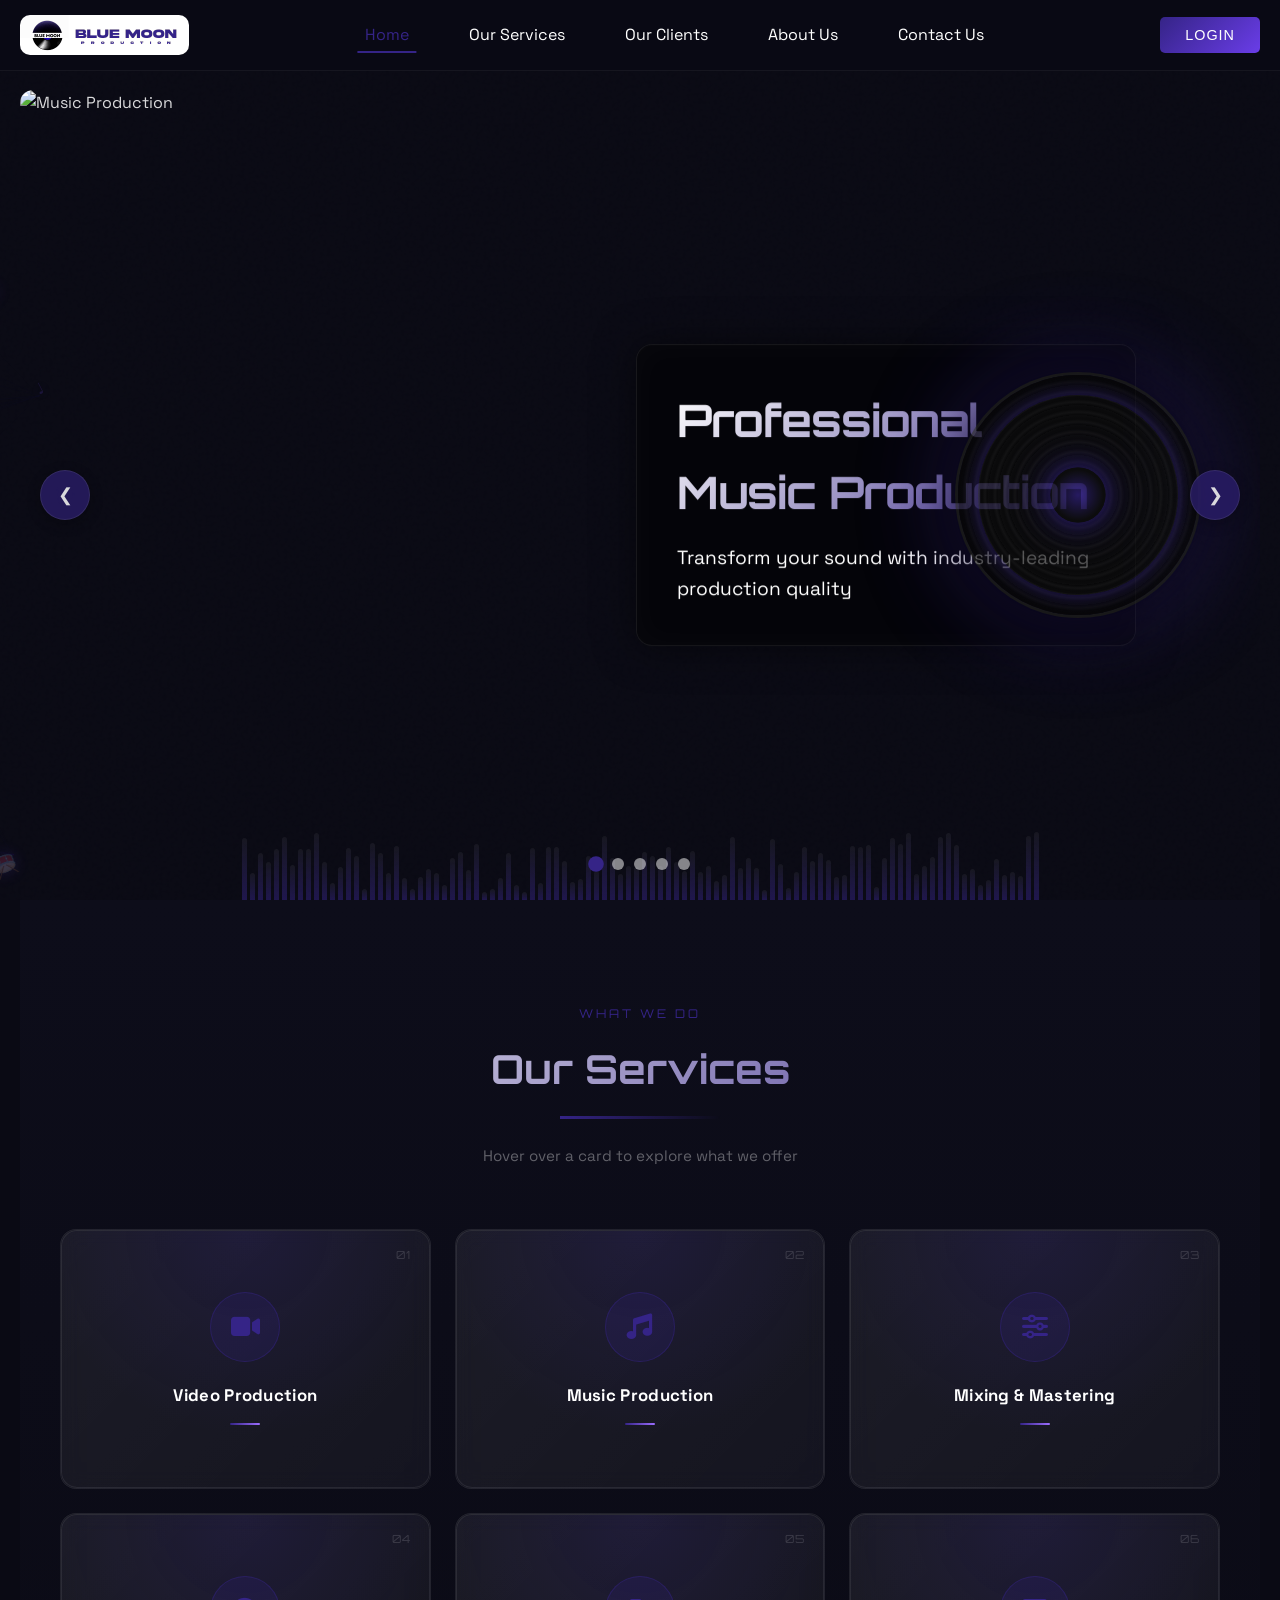
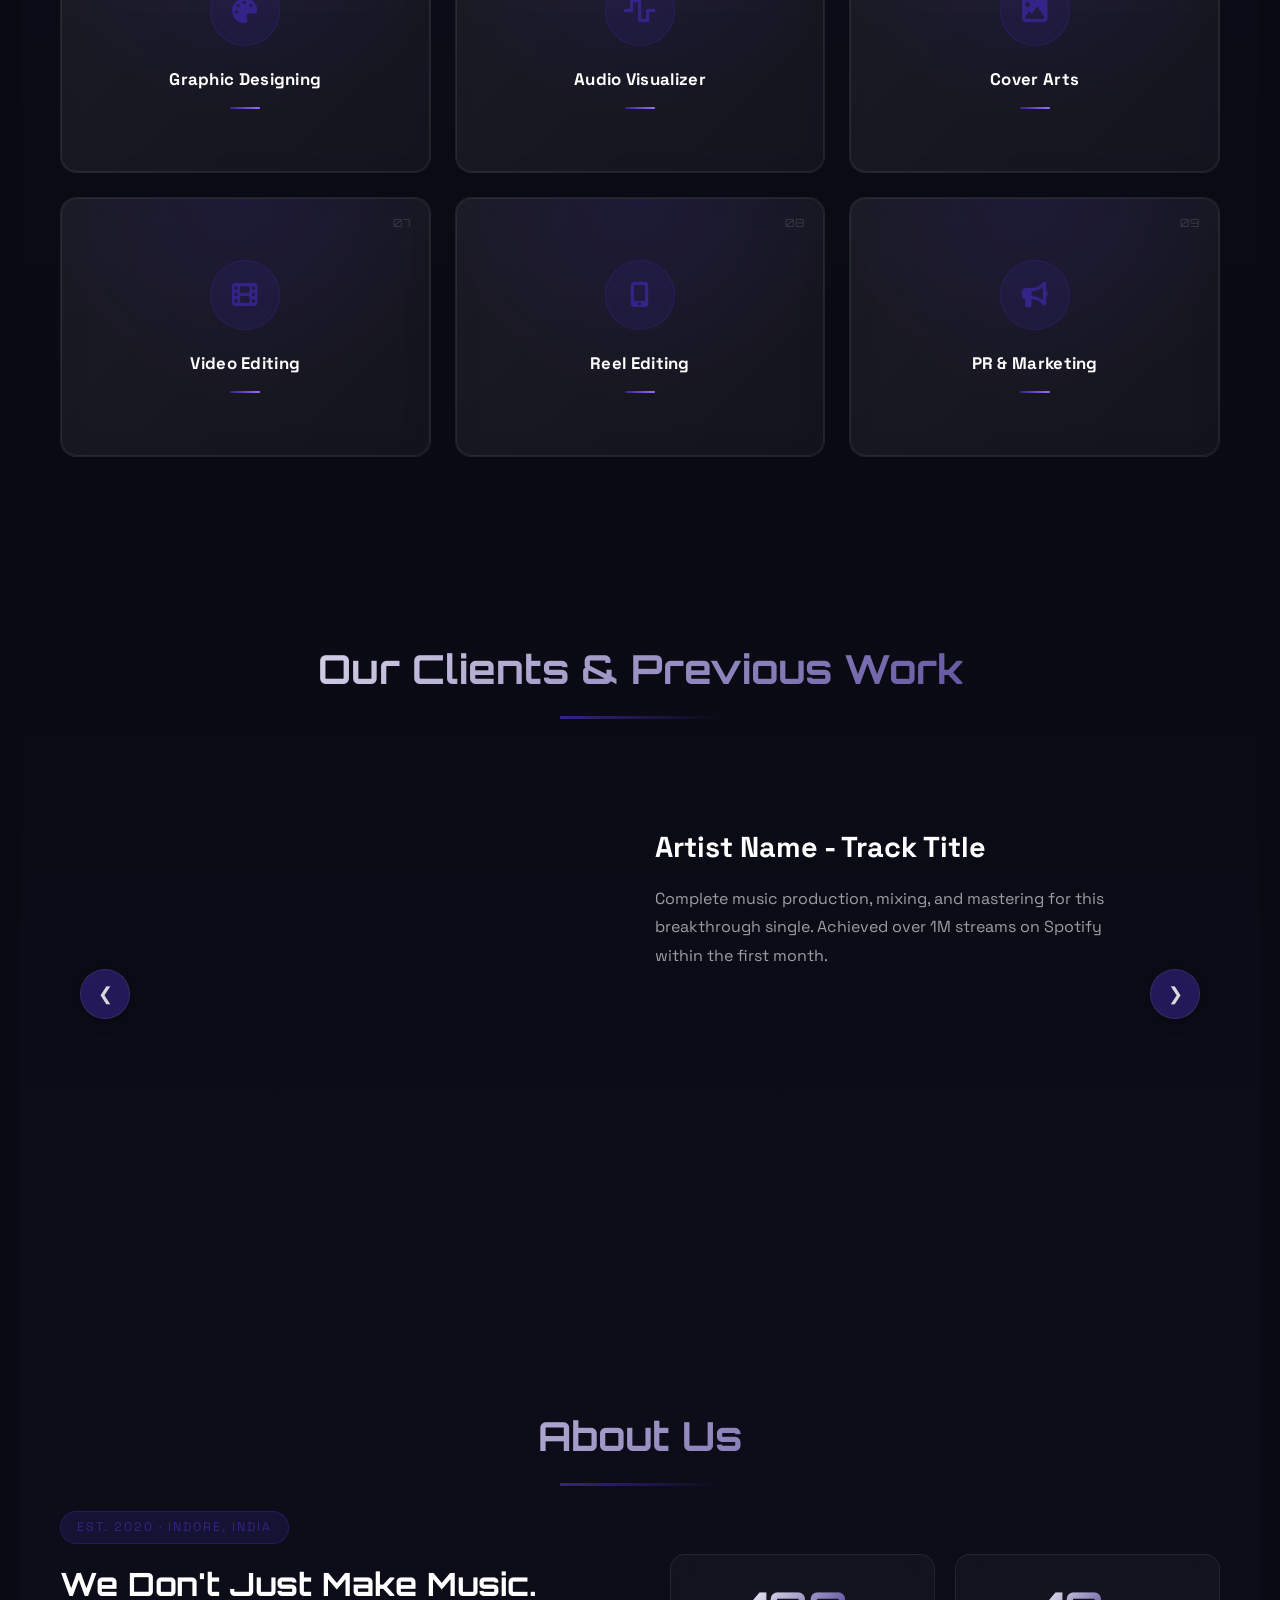
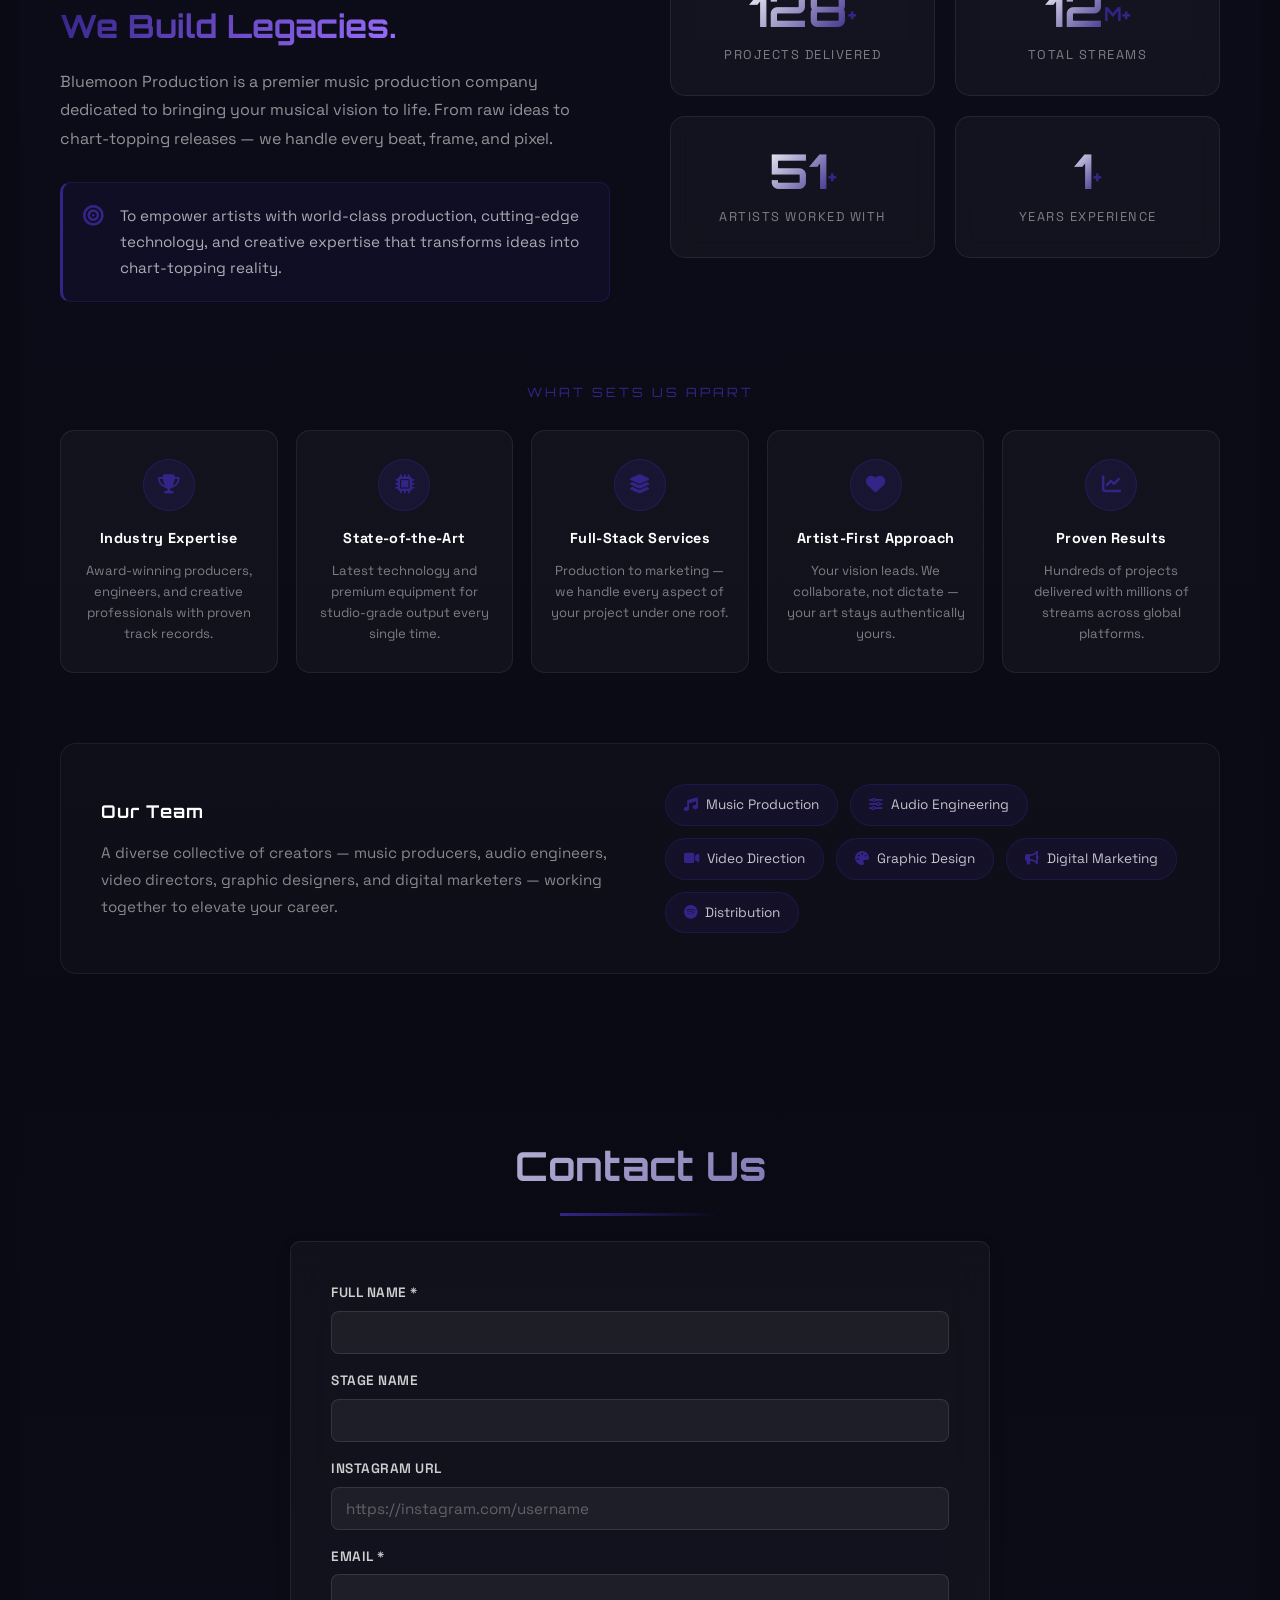
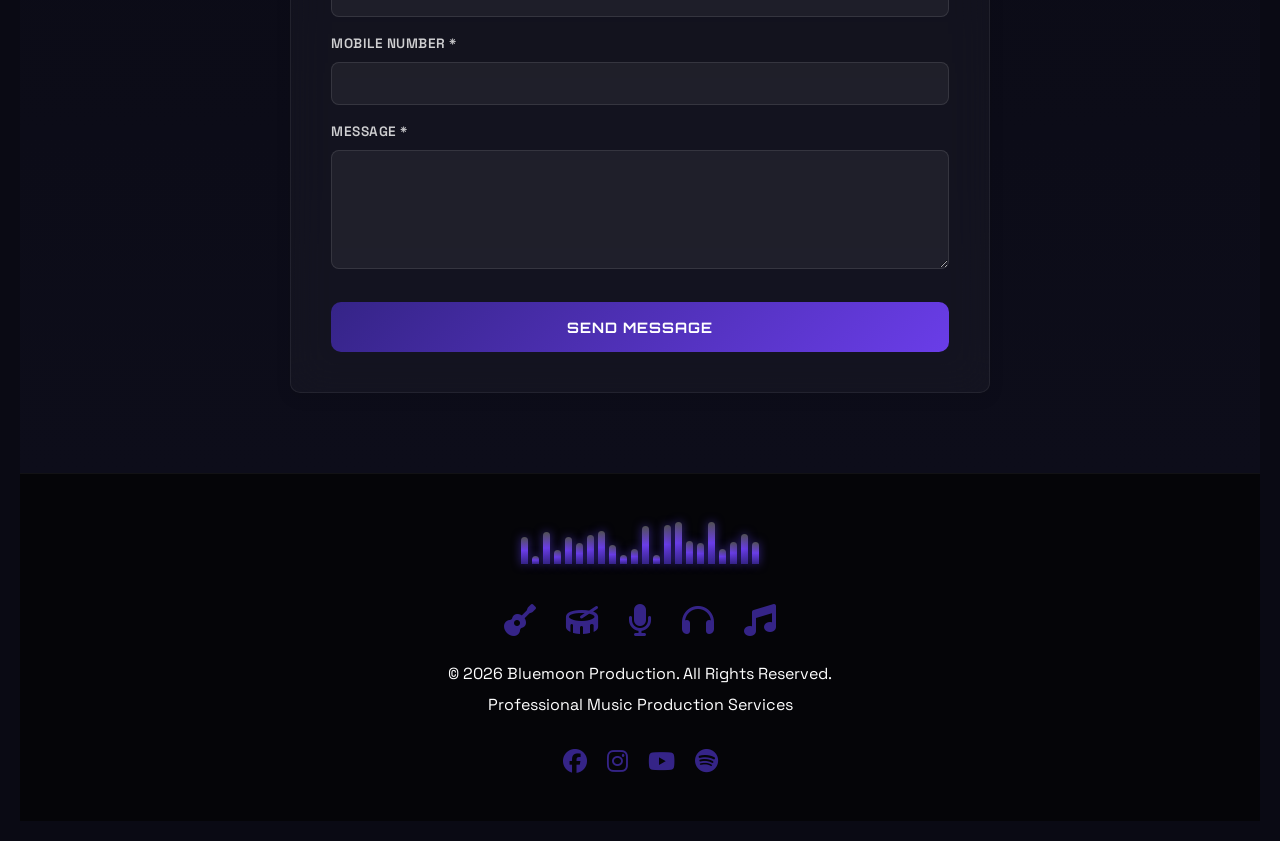
==== index.html @ fa55c202 "Innitial code Innitial code" ====
<!DOCTYPE html>
<html lang="en">
<head>
    <meta charset="UTF-8">
    <meta name="viewport" content="width=device-width, initial-scale=1.0">
    <title>Bluemoon Production - Music Production Company</title>
    <link rel="icon" type="image/png" href="images/bm_favicon.png">
    <link rel="stylesheet" href="css/style.css">
    <link rel="stylesheet" href="css/navbar.css">
    <link rel="stylesheet" href="css/auth.css">
    <link rel="stylesheet" href="css/invoice.css">
    <link rel="stylesheet" href="css/theme.css">
    <link rel="stylesheet" href="css/admin.css">
    <link rel="stylesheet" href="css/animations.css">
    <link rel="stylesheet" href="https://cdnjs.cloudflare.com/ajax/libs/font-awesome/6.4.0/css/all.min.css">
    <link rel="preconnect" href="https://fonts.googleapis.com">
    <link href="https://fonts.googleapis.com/css2?family=Space+Grotesk:wght@300;400;600;700&family=Orbitron:wght@700;900&display=swap" rel="stylesheet">
    <style>
        body { font-family: 'Space Grotesk', sans-serif; }
        .slide-content h1, .section-title, .nav-logo span { font-family: 'Orbitron', sans-serif; }
    </style>
</head>
<body>
    <!-- Admin Sidebar -->
    <nav class="admin-sidebar" id="adminSidebar">
        <div class="admin-sidebar-header">
            <i class="fas fa-moon logo-icon"></i>
        </div>
        <ul class="admin-menu">
            <li class="admin-menu-item">
                <a href="admin-manue/invoice.html">
                    <i class="fas fa-file-invoice-dollar icon"></i>
                    <span class="text">Invoice Generator</span>
                </a>
            </li>
            <li class="admin-menu-item">
                <a href="admin-manue/invoice-list.html" id="adminViewInvoices">
                    <i class="fas fa-list-alt icon"></i>
                    <span class="text">View Invoices</span>
                </a>
            </li>
        </ul>
    </nav>
    <!-- Navigation Bar -->
    <nav class="navbar" id="navbar">
        <div class="nav-container">
            <div class="nav-logo">
                <img src="images/bluemoon_production.gif" alt="Bluemoon Production" onerror="this.style.display='none'">
                <!-- <span>Bluemoon Production</span> -->
            </div>
            
            <div class="hamburger" id="hamburger">
                <span></span>
                <span></span>
                <span></span>
            </div>
            
            <ul class="nav-menu" id="navMenu">
                <li><a href="#home" class="nav-link active">Home</a></li>
                <li><a href="#services" class="nav-link">Our Services</a></li>
                <li><a href="#clients" class="nav-link">Our Clients</a></li>
                <li><a href="#about" class="nav-link">About Us</a></li>
                <li><a href="#contact" class="nav-link">Contact Us</a></li>
            </ul>
            
            <div class="nav-auth">
                <button class="login-btn" id="loginBtn">Login</button>
                <div class="user-profile" id="userProfile" style="display: none;">
                    <i class="fas fa-user-circle"></i>
                    <div class="profile-dropdown">
                        <div class="profile-info">
                            <p><strong id="profileName"></strong></p>
                            <p id="profileEmail"></p>
                            <p id="profileStage"></p>
                        </div>
                        <button class="logout-btn" id="logoutBtn">Logout</button>
                    </div>
                </div>
            </div>
        </div>
    </nav>

    <!-- Home Section -->
    <section id="home" class="home-section">
        <div class="slider-container">
            <div class="slider">
                <div class="slide active">
                    <img src="https://images.unsplash.com/photo-1598488035139-bdbb2231ce04?w=1920" alt="Music Production">
                    <div class="slide-content">
                        <h1 class="glitch" data-text="Professional Music Production">Professional Music Production</h1>
                        <p>Transform your sound with industry-leading production quality</p>
                    </div>
                </div>
                <div class="slide">
                    <img src="https://images.unsplash.com/photo-1511379938547-c1f69419868d?w=1920" alt="Recording Studio">
                    <div class="slide-content">
                        <h1 class="glitch" data-text="State-of-the-Art Studio">State-of-the-Art Studio</h1>
                        <p>Experience world-class recording facilities and equipment</p>
                    </div>
                </div>
                <div class="slide">
                    <img src="https://images.unsplash.com/photo-1493225457124-a3eb161ffa5f?w=1920" alt="Mixing">
                    <div class="slide-content">
                        <h1 class="glitch" data-text="Expert Mixing & Mastering">Expert Mixing &amp; Mastering</h1>
                        <p>Bring your tracks to life with professional audio engineering</p>
                    </div>
                </div>
                <div class="slide">
                    <img src="https://images.unsplash.com/photo-1516280440614-37939bbacd81?w=1920" alt="Video Production">
                    <div class="slide-content">
                        <h1 class="glitch" data-text="Creative Video Production">Creative Video Production</h1>
                        <p>Stunning visuals that complement your musical vision</p>
                    </div>
                </div>
                <div class="slide">
                    <img src="https://images.unsplash.com/photo-1571330735066-03aaa9429d89?w=1920" alt="Marketing">
                    <div class="slide-content">
                        <h1 class="glitch" data-text="Strategic Music Marketing">Strategic Music Marketing</h1>
                        <p>Amplify your reach with targeted promotion and distribution</p>
                    </div>
                </div>
            </div>
            <button class="slider-btn prev" onclick="changeSlide(-1)">&#10094;</button>
            <button class="slider-btn next" onclick="changeSlide(1)">&#10095;</button>
            <div class="slider-dots"></div>
        </div>
    </section>

    <!-- Services Section -->
    <section id="services" class="services-section">
        <div class="container">
            <div class="services-header">
                <span class="services-eyebrow">What We Do</span>
                <h2 class="section-title">Our Services</h2>
                <p class="services-subtitle">Hover over a card to explore what we offer</p>
            </div>
            <div class="services-grid">

                <div class="service-card">
                    <div class="sc-inner">
                        <div class="sc-front">
                            <span class="sc-num">01</span>
                            <div class="sc-icon-wrap"><i class="fas fa-video"></i></div>
                            <h3>Video Production</h3>
                            <div class="sc-line"></div>
                        </div>
                        <div class="sc-back">
                            <i class="fas fa-video sc-back-icon"></i>
                            <h3>Video Production</h3>
                            <p>High-quality music videos, promotional content, and visual storytelling that captures your artistic vision.</p>
                            <span class="sc-tag">Cinematic · Creative</span>
                        </div>
                    </div>
                </div>

                <div class="service-card">
                    <div class="sc-inner">
                        <div class="sc-front">
                            <span class="sc-num">02</span>
                            <div class="sc-icon-wrap"><i class="fas fa-music"></i></div>
                            <h3>Music Production</h3>
                            <div class="sc-line"></div>
                        </div>
                        <div class="sc-back">
                            <i class="fas fa-music sc-back-icon"></i>
                            <h3>Music Production</h3>
                            <p>Full-scale music production from composition to final mix, tailored to your unique sound.</p>
                            <span class="sc-tag">Studio · Original</span>
                        </div>
                    </div>
                </div>

                <div class="service-card">
                    <div class="sc-inner">
                        <div class="sc-front">
                            <span class="sc-num">03</span>
                            <div class="sc-icon-wrap"><i class="fas fa-sliders-h"></i></div>
                            <h3>Mixing &amp; Mastering</h3>
                            <div class="sc-line"></div>
                        </div>
                        <div class="sc-back">
                            <i class="fas fa-sliders-h sc-back-icon"></i>
                            <h3>Mixing &amp; Mastering</h3>
                            <p>Professional audio engineering to ensure your tracks sound perfect on every platform.</p>
                            <span class="sc-tag">Precision · Pro Audio</span>
                        </div>
                    </div>
                </div>

                <div class="service-card">
                    <div class="sc-inner">
                        <div class="sc-front">
                            <span class="sc-num">04</span>
                            <div class="sc-icon-wrap"><i class="fas fa-palette"></i></div>
                            <h3>Graphic Designing</h3>
                            <div class="sc-line"></div>
                        </div>
                        <div class="sc-back">
                            <i class="fas fa-palette sc-back-icon"></i>
                            <h3>Graphic Designing</h3>
                            <p>Eye-catching designs for album covers, promotional materials, and brand identity.</p>
                            <span class="sc-tag">Visual · Branding</span>
                        </div>
                    </div>
                </div>

                <div class="service-card">
                    <div class="sc-inner">
                        <div class="sc-front">
                            <span class="sc-num">05</span>
                            <div class="sc-icon-wrap"><i class="fas fa-wave-square"></i></div>
                            <h3>Audio Visualizer</h3>
                            <div class="sc-line"></div>
                        </div>
                        <div class="sc-back">
                            <i class="fas fa-wave-square sc-back-icon"></i>
                            <h3>Audio Visualizer</h3>
                            <p>Dynamic audio visualizers for social media and streaming platforms.</p>
                            <span class="sc-tag">Motion · Social</span>
                        </div>
                    </div>
                </div>

                <div class="service-card">
                    <div class="sc-inner">
                        <div class="sc-front">
                            <span class="sc-num">06</span>
                            <div class="sc-icon-wrap"><i class="fas fa-image"></i></div>
                            <h3>Cover Arts</h3>
                            <div class="sc-line"></div>
                        </div>
                        <div class="sc-back">
                            <i class="fas fa-image sc-back-icon"></i>
                            <h3>Cover Arts</h3>
                            <p>Custom cover artwork that represents your music and attracts listeners.</p>
                            <span class="sc-tag">Art · Identity</span>
                        </div>
                    </div>
                </div>

                <div class="service-card">
                    <div class="sc-inner">
                        <div class="sc-front">
                            <span class="sc-num">07</span>
                            <div class="sc-icon-wrap"><i class="fas fa-film"></i></div>
                            <h3>Video Editing</h3>
                            <div class="sc-line"></div>
                        </div>
                        <div class="sc-back">
                            <i class="fas fa-film sc-back-icon"></i>
                            <h3>Video Editing</h3>
                            <p>Professional video editing for music videos, documentaries, and promotional content.</p>
                            <span class="sc-tag">Post · Production</span>
                        </div>
                    </div>
                </div>

                <div class="service-card">
                    <div class="sc-inner">
                        <div class="sc-front">
                            <span class="sc-num">08</span>
                            <div class="sc-icon-wrap"><i class="fas fa-mobile-alt"></i></div>
                            <h3>Reel Editing</h3>
                            <div class="sc-line"></div>
                        </div>
                        <div class="sc-back">
                            <i class="fas fa-mobile-alt sc-back-icon"></i>
                            <h3>Reel Editing</h3>
                            <p>Engaging short-form content optimized for Instagram Reels and social media.</p>
                            <span class="sc-tag">Reels · Viral</span>
                        </div>
                    </div>
                </div>

                <div class="service-card">
                    <div class="sc-inner">
                        <div class="sc-front">
                            <span class="sc-num">09</span>
                            <div class="sc-icon-wrap"><i class="fas fa-bullhorn"></i></div>
                            <h3>PR &amp; Marketing</h3>
                            <div class="sc-line"></div>
                        </div>
                        <div class="sc-back">
                            <i class="fas fa-bullhorn sc-back-icon"></i>
                            <h3>PR &amp; Marketing</h3>
                            <p>Comprehensive marketing strategies, Spotify playlisting, and music distribution services.</p>
                            <span class="sc-tag">Growth · Reach</span>
                        </div>
                    </div>
                </div>

            </div>
        </div>
    </section>

    <!-- Clients Section -->
    <section id="clients" class="clients-section">
        <div class="container">
            <h2 class="section-title">Our Clients & Previous Work</h2>
            <div class="carousel-container">
                <div class="carousel">
                    <div class="carousel-item active">
                        <div class="carousel-video">
                            <iframe src="https://www.youtube.com/embed/dQw4w9WgXcQ" frameborder="0" allowfullscreen></iframe>
                        </div>
                        <div class="carousel-content">
                            <h3>Artist Name - Track Title</h3>
                            <p>Complete music production, mixing, and mastering for this breakthrough single. Achieved over 1M streams on Spotify within the first month.</p>
                        </div>
                    </div>
                    <div class="carousel-item">
                        <div class="carousel-video">
                            <iframe src="https://www.youtube.com/embed/dQw4w9WgXcQ" frameborder="0" allowfullscreen></iframe>
                        </div>
                        <div class="carousel-content">
                            <h3>Band Name - Album Production</h3>
                            <p>Full album production including recording, mixing, mastering, and music video production for debut album.</p>
                        </div>
                    </div>
                    <div class="carousel-item">
                        <div class="carousel-video">
                            <iframe src="https://www.youtube.com/embed/dQw4w9WgXcQ" frameborder="0" allowfullscreen></iframe>
                        </div>
                        <div class="carousel-content">
                            <h3>Solo Artist - EP Release</h3>
                            <p>Produced 5-track EP with complete marketing campaign and Spotify playlist placement.</p>
                        </div>
                    </div>
                    <div class="carousel-item">
                        <div class="carousel-video">
                            <iframe src="https://www.youtube.com/embed/dQw4w9WgXcQ" frameborder="0" allowfullscreen></iframe>
                        </div>
                        <div class="carousel-content">
                            <h3>Music Video Production</h3>
                            <p>Cinematic music video with professional editing and color grading. Featured on major music blogs.</p>
                        </div>
                    </div>
                    <div class="carousel-item">
                        <div class="carousel-video">
                            <iframe src="https://www.youtube.com/embed/dQw4w9WgXcQ" frameborder="0" allowfullscreen></iframe>
                        </div>
                        <div class="carousel-content">
                            <h3>Brand Collaboration</h3>
                            <p>Custom music production and sound design for commercial campaign.</p>
                        </div>
                    </div>
                    <div class="carousel-item">
                        <div class="carousel-video">
                            <iframe src="https://www.youtube.com/embed/dQw4w9WgXcQ" frameborder="0" allowfullscreen></iframe>
                        </div>
                        <div class="carousel-content">
                            <h3>Live Session Recording</h3>
                            <p>Multi-camera live session recording with professional audio mixing.</p>
                        </div>
                    </div>
                    <div class="carousel-item">
                        <div class="carousel-video">
                            <iframe src="https://www.youtube.com/embed/dQw4w9WgXcQ" frameborder="0" allowfullscreen></iframe>
                        </div>
                        <div class="carousel-content">
                            <h3>Podcast Production</h3>
                            <p>Complete podcast production including recording, editing, and distribution setup.</p>
                        </div>
                    </div>
                </div>
                <button class="carousel-btn prev" onclick="changeCarousel(-1)">&#10094;</button>
                <button class="carousel-btn next" onclick="changeCarousel(1)">&#10095;</button>
            </div>
        </div>
    </section>

    <!-- About Section -->
    <section id="about" class="about-section">
        <div class="container">
            <h2 class="section-title">About Us</h2>

            <!-- Intro split layout -->
            <div class="about-intro">
                <div class="about-intro-left">
                    <div class="about-tag">Est. 2020 · Indore, India</div>
                    <h3 class="about-headline">We Don't Just Make Music.<br><span>We Build Legacies.</span></h3>
                    <p class="about-desc">Bluemoon Production is a premier music production company dedicated to bringing your musical vision to life. From raw ideas to chart-topping releases — we handle every beat, frame, and pixel.</p>
                    <div class="about-mission-box">
                        <i class="fas fa-bullseye"></i>
                        <p>To empower artists with world-class production, cutting-edge technology, and creative expertise that transforms ideas into chart-topping reality.</p>
                    </div>
                </div>
                <div class="about-intro-right">
                    <div class="about-stats">
                        <div class="stat-card">
                            <span class="stat-number" data-target="500">0</span><span class="stat-plus">+</span>
                            <p>Projects Delivered</p>
                        </div>
                        <div class="stat-card">
                            <span class="stat-number" data-target="50">0</span><span class="stat-plus">M+</span>
                            <p>Total Streams</p>
                        </div>
                        <div class="stat-card">
                            <span class="stat-number" data-target="200">0</span><span class="stat-plus">+</span>
                            <p>Artists Worked With</p>
                        </div>
                        <div class="stat-card">
                            <span class="stat-number" data-target="5">0</span><span class="stat-plus">+</span>
                            <p>Years Experience</p>
                        </div>
                    </div>
                </div>
            </div>

            <!-- What Sets Us Apart cards -->
            <div class="about-features-title">What Sets Us Apart</div>
            <div class="about-features">
                <div class="about-feature-card">
                    <div class="afc-icon"><i class="fas fa-trophy"></i></div>
                    <h4>Industry Expertise</h4>
                    <p>Award-winning producers, engineers, and creative professionals with proven track records.</p>
                </div>
                <div class="about-feature-card">
                    <div class="afc-icon"><i class="fas fa-microchip"></i></div>
                    <h4>State-of-the-Art</h4>
                    <p>Latest technology and premium equipment for studio-grade output every single time.</p>
                </div>
                <div class="about-feature-card">
                    <div class="afc-icon"><i class="fas fa-layer-group"></i></div>
                    <h4>Full-Stack Services</h4>
                    <p>Production to marketing — we handle every aspect of your project under one roof.</p>
                </div>
                <div class="about-feature-card">
                    <div class="afc-icon"><i class="fas fa-heart"></i></div>
                    <h4>Artist-First Approach</h4>
                    <p>Your vision leads. We collaborate, not dictate — your art stays authentically yours.</p>
                </div>
                <div class="about-feature-card">
                    <div class="afc-icon"><i class="fas fa-chart-line"></i></div>
                    <h4>Proven Results</h4>
                    <p>Hundreds of projects delivered with millions of streams across global platforms.</p>
                </div>
            </div>

            <!-- Team disciplines -->
            <div class="about-team">
                <div class="about-team-text">
                    <h4>Our Team</h4>
                    <p>A diverse collective of creators — music producers, audio engineers, video directors, graphic designers, and digital marketers — working together to elevate your career.</p>
                </div>
                <div class="about-disciplines">
                    <span><i class="fas fa-music"></i> Music Production</span>
                    <span><i class="fas fa-sliders-h"></i> Audio Engineering</span>
                    <span><i class="fas fa-video"></i> Video Direction</span>
                    <span><i class="fas fa-palette"></i> Graphic Design</span>
                    <span><i class="fas fa-bullhorn"></i> Digital Marketing</span>
                    <span><i class="fas fa-spotify fab"></i> Distribution</span>
                </div>
            </div>
        </div>
    </section>

    <!-- Contact Section -->
    <section id="contact" class="contact-section">
        <div class="container">
            <h2 class="section-title">Contact Us</h2>
            <div class="contact-content">
                <form id="contactForm" class="contact-form">
                    <div class="form-group">
                        <label for="contactName">Full Name *</label>
                        <input type="text" id="contactName" required>
                    </div>
                    <div class="form-group">
                        <label for="contactStageName">Stage Name</label>
                        <input type="text" id="contactStageName">
                    </div>
                    <div class="form-group">
                        <label for="contactInstagram">Instagram URL</label>
                        <input type="url" id="contactInstagram" placeholder="https://instagram.com/username">
                    </div>
                    <div class="form-group">
                        <label for="contactEmail">Email *</label>
                        <input type="email" id="contactEmail" required>
                    </div>
                    <div class="form-group">
                        <label for="contactPhone">Mobile Number *</label>
                        <input type="tel" id="contactPhone" required>
                    </div>
                    <div class="form-group">
                        <label for="contactMessage">Message *</label>
                        <textarea id="contactMessage" rows="5" required></textarea>
                    </div>
                    <button type="submit" class="submit-btn">Send Message</button>
                </form>
            </div>
        </div>
    </section>

    <!-- Footer -->
    <footer class="footer">
        <div class="container">
            <div class="footer-content">
                <div class="footer-icons">
                    <i class="fas fa-guitar instrument-icon"></i>
                    <i class="fas fa-drum instrument-icon"></i>
                    <i class="fas fa-microphone instrument-icon"></i>
                    <i class="fas fa-headphones instrument-icon"></i>
                    <i class="fas fa-music instrument-icon"></i>
                </div>
                <div class="footer-info">
                    <p>&copy; 2026 Bluemoon Production. All Rights Reserved.</p>
                    <p>Professional Music Production Services</p>
                </div>
                <div class="footer-social">
                    <a href="https://www.facebook.com/people/Bluemoon-Production/61565479037641/"><i class="fab fa-facebook"></i></a>
                    <a href="https://www.instagram.com/bluemoonproduction_/"><i class="fab fa-instagram"></i></a>
                    <a href="https://www.youtube.com/@bluemoon-production-music"><i class="fab fa-youtube"></i></a>
                    <a href="https://docs.google.com/forms/d/e/1FAIpQLScdByCVLwa-0baGsmxI5zcUHJzlYMu6XKqBYB-XbuY541HHLg/viewform"><i class="fab fa-spotify"></i></a>
                </div>
            </div>
        </div>
    </footer>

    <!-- Auth Modal -->
    <div id="authModal" class="modal">
        <div class="modal-content">
            <span class="close-modal">&times;</span>
            
            <!-- Login Form -->
            <div id="loginForm" class="auth-form">
                <h2>Login</h2>
                <form id="loginFormElement">
                    <div class="form-group">
                        <label for="loginEmail">Email</label>
                        <input type="email" id="loginEmail" required>
                    </div>
                    <div class="form-group">
                        <label for="loginPassword">Password</label>
                        <input type="password" id="loginPassword" required>
                    </div>
                    <button type="submit" class="auth-submit-btn">Login</button>
                    <p class="auth-switch">Don't have an account? <a href="#" id="showSignup">Sign Up</a></p>
                </form>
            </div>

            <!-- Signup Form -->
            <div id="signupForm" class="auth-form" style="display: none;">
                <h2>Sign Up</h2>
                <form id="signupFormElement">
                    <div class="form-group">
                        <label for="signupFullName">Full Name *</label>
                        <input type="text" id="signupFullName" required>
                    </div>
                    <div class="form-group">
                        <label for="signupStageName">Stage Name</label>
                        <input type="text" id="signupStageName">
                    </div>
                    <div class="form-group">
                        <label for="signupEmail">Email *</label>
                        <input type="email" id="signupEmail" required>
                    </div>
                    <div class="form-group">
                        <label for="signupPhone">WhatsApp/Mobile Number *</label>
                        <input type="tel" id="signupPhone" required>
                    </div>
                    <div class="form-group">
                        <label for="signupPassword">Password *</label>
                        <input type="password" id="signupPassword" required>
                    </div>
                    <div class="form-group">
                        <label for="signupConfirmPassword">Re-enter Password *</label>
                        <input type="password" id="signupConfirmPassword" required>
                    </div>
                    <button type="submit" class="auth-submit-btn">Sign Up</button>
                    <p class="auth-switch">Already have an account? <a href="#" id="showLogin">Login</a></p>
                </form>
            </div>
        </div>
    </div>

    <script src="js/config.js"></script>
    <script src="js/utils.js"></script>
    <script src="js/theme.js"></script>
    <script src="js/main.js"></script>
    <script src="js/auth.js"></script>
    <script src="js/animations.js"></script>
</body>
</html>
---- css/style.css ----
* {
    margin: 0;
    padding: 0;
    box-sizing: border-box;
}

:root {
    --primary-color: #1a1a2e;
    --secondary-color: #16213e;
    --accent-color: #0f3460;
    --highlight-color: #352487;
    --text-light: #ffffff;
    --text-dark: #333333;
    --bg-light: #f5f5f5;
}

body {
    font-family: 'Segoe UI', Tahoma, Geneva, Verdana, sans-serif;
    line-height: 1.6;
    color: var(--text-dark);
    overflow-x: hidden;
    background: #0a0a14;
    cursor: none;
}

.container {
    max-width: 1200px;
    margin: 0 auto;
    padding: 0 20px;
}

/* Home Section */
.home-section {
    margin-top: 70px;
    position: relative;
    height: 90vh;
    overflow: hidden;
}

.slider-container {
    position: relative;
    width: 100%;
    height: 100%;
}

.slider {
    width: 100%;
    height: 100%;
}

.slide {
    position: absolute;
    width: 100%;
    height: 100%;
    opacity: 0;
    transition: opacity 1s ease-in-out;
}

.slide.active {
    opacity: 1;
}

.slide img {
    width: 100%;
    height: 100%;
    object-fit: cover;
    border-radius: 16px;
}

.slide-content {
    position: absolute;
    right: 10%;
    top: 50%;
    transform: translateY(-50%);
    background: rgba(0, 0, 0, 0.7);
    padding: 40px;
    border-radius: 10px;
    max-width: 500px;
    color: var(--text-light);
    animation: slideIn 1s ease-out;
}

@keyframes slideIn {
    from {
        opacity: 0;
        transform: translateY(-50%) translateX(50px);
    }
    to {
        opacity: 1;
        transform: translateY(-50%) translateX(0);
    }
}

.slide-content h1 {
    font-size: 2.5rem;
    margin-bottom: 15px;
    color: var(--highlight-color);
}

.slide-content p {
    font-size: 1.2rem;
}

.slider-btn {
    position: absolute;
    top: 50%;
    transform: translateY(-50%);
    background: var(--highlight-color);
    color: white;
    border: none;
    width: 50px;
    height: 50px;
    border-radius: 50%;
    display: flex;
    align-items: center;
    justify-content: center;
    cursor: pointer;
    font-size: 18px;
    transition: all 0.3s ease;
    z-index: 10;
    opacity: 0.85;
    box-shadow: 0 4px 15px rgba(0, 0, 0, 0.3);
}

.slider-btn:hover {
    transform: translateY(-50%) scale(1.1);
    opacity: 1;
    box-shadow: 0 0 20px var(--highlight-color);
}

.slider-btn.prev {
    left: 20px;
}

.slider-btn.next {
    right: 20px;
}

.slider-dots {
    position: absolute;
    bottom: 30px;
    left: 50%;
    transform: translateX(-50%);
    display: flex;
    gap: 10px;
    z-index: 10;
}

.dot {
    width: 12px;
    height: 12px;
    border-radius: 50%;
    background: rgba(255, 255, 255, 0.5);
    cursor: pointer;
    transition: all 0.3s;
}

.dot.active {
    background: var(--highlight-color);
    transform: scale(1.3);
}

/* Services Section */
.services-section {
    padding: 100px 0;
    background: #0d0d1a;
}

.services-header {
    text-align: center;
    margin-bottom: 60px;
}

.services-eyebrow {
    display: inline-block;
    font-size: 0.75rem;
    letter-spacing: 3px;
    text-transform: uppercase;
    color: var(--highlight-color);
    margin-bottom: 14px;
    font-family: 'Orbitron', sans-serif;
}

.services-subtitle {
    color: rgba(255,255,255,0.35);
    font-size: 0.95rem;
    margin-top: 10px;
}

.section-title {
    text-align: center;
    font-size: 2.5rem;
    margin-bottom: 10px;
    color: #fff;
    position: relative;
    font-family: 'Orbitron', sans-serif;
}

.section-title::after {
    content: '';
    display: block;
    width: 100px;
    height: 3px;
    background: linear-gradient(90deg, var(--highlight-color), transparent);
    margin: 15px auto 0;
}

/* ---- 3D FLIP GRID ---- */
.services-grid {
    display: grid;
    grid-template-columns: repeat(3, 1fr);
    gap: 24px;
    perspective: 1200px;
}

/* Card wrapper — holds the flip */
.service-card {
    height: 260px;
    perspective: 1000px;
    cursor: pointer;
    background: transparent !important;
    border: none !important;
    box-shadow: none !important;
    padding: 0 !important;
    border-radius: 16px;;
}

/* Inner flipper */
.sc-inner {
    position: relative;
    width: 100%;
    height: 100%;
    transform-style: preserve-3d;
    transition: transform 0.7s cubic-bezier(0.23, 1, 0.32, 1);
}

/* On hover, flip the card (desktop only) */
.service-card:hover .sc-inner {
    transform: rotateY(180deg);
}

/* Shared face styles */
.sc-front,
.sc-back {
    position: absolute;
    inset: 0;
    border-radius: 16px;
    backface-visibility: hidden;
    -webkit-backface-visibility: hidden;
    display: flex;
    flex-direction: column;
    align-items: center;
    justify-content: center;
    padding: 30px 24px;
    text-align: center;
}

/* ---- FRONT FACE ---- */
.sc-front {
    background: rgba(255,255,255,0.03);
    border: 1px solid rgba(255,255,255,0.08);
    overflow: hidden;
}

.sc-front::before {
    content: '';
    position: absolute;
    inset: 0;
    background: radial-gradient(circle at 50% 0%, rgba(53,36,135,0.2) 0%, transparent 65%);
    pointer-events: none;
}

.sc-num {
    position: absolute;
    top: 16px;
    right: 18px;
    font-family: 'Orbitron', sans-serif;
    font-size: 0.7rem;
    color: rgba(255,255,255,0.15);
    letter-spacing: 1px;
}

.sc-icon-wrap {
    width: 70px;
    height: 70px;
    border-radius: 50%;
    background: rgba(53,36,135,0.2);
    border: 1px solid rgba(53,36,135,0.45);
    display: flex;
    align-items: center;
    justify-content: center;
    margin-bottom: 20px;
    transition: box-shadow 0.4s, background 0.4s;
    position: relative;
    z-index: 1;
}

.service-card:hover .sc-icon-wrap {
    background: rgba(53,36,135,0.4);
    box-shadow: 0 0 30px rgba(53,36,135,0.6), 0 0 60px rgba(53,36,135,0.2);
}

.sc-icon-wrap i {
    font-size: 1.6rem;
    color: var(--highlight-color);
    transition: transform 0.4s;
}

.sc-front h3 {
    font-size: 1.05rem;
    font-weight: 700;
    color: #fff;
    margin-bottom: 14px;
    letter-spacing: 0.3px;
    position: relative;
    z-index: 1;
}

.sc-line {
    width: 30px;
    height: 2px;
    background: linear-gradient(90deg, var(--highlight-color), #9b6dff);
    border-radius: 2px;
    transition: width 0.4s ease;
    position: relative;
    z-index: 1;
}

.service-card:hover .sc-line { width: 60px; }

/* ---- BACK FACE ---- */
.sc-back {
    background: linear-gradient(135deg, rgba(53,36,135,0.5) 0%, rgba(106,61,232,0.35) 100%);
    border: 1px solid rgba(53,36,135,0.5);
    transform: rotateY(180deg);
    gap: 12px;
    box-shadow: inset 0 0 40px rgba(53,36,135,0.2);
}

.sc-back-icon {
    font-size: 1.8rem;
    color: rgba(255,255,255,0.2);
    position: absolute;
    bottom: 16px;
    right: 20px;
}

.sc-back h3 {
    font-size: 1rem;
    font-weight: 700;
    color: #fff;
    margin: 0;
}

.sc-back p {
    font-size: 0.85rem;
    color: rgba(255,255,255,0.7);
    line-height: 1.65;
    margin: 0;
}

.sc-tag {
    display: inline-block;
    padding: 5px 14px;
    background: rgba(255,255,255,0.1);
    border: 1px solid rgba(255,255,255,0.15);
    border-radius: 20px;
    font-size: 0.75rem;
    color: rgba(255,255,255,0.6);
    letter-spacing: 1px;
    margin-top: 4px;
}

/* Clients Section */
.clients-section {
    padding: 80px 0;
    background: #0a0a14;
}

.carousel-container {
    position: relative;
    max-width: 1000px;
    margin: 0 auto;
}

.carousel {
    position: relative;
    height: 500px;
}

.carousel-item {
    position: absolute;
    width: 100%;
    display: none;
    opacity: 0;
    transition: opacity 0.5s;
}

.carousel-item.active {
    display: flex;
    opacity: 1;
    gap: 30px;
    align-items: center;
}

.carousel-video {
    flex: 1;
    border-radius: 10px;
    overflow: hidden;
}

.carousel-video iframe {
    width: 100%;
    height: 300px;
    border-radius: 10px;
}

.carousel-content {
    flex: 1;
    padding: 20px;
}

.carousel-content h3 {
    font-size: 1.8rem;
    margin-bottom: 15px;
    color: var(--primary-color);
}

.carousel-content p {
    color: #666;
    line-height: 1.8;
}

.carousel-btn {
    position: absolute;
    top: 50%;
    transform: translateY(-50%);
    background: var(--highlight-color);
    color: white;
    border: none;
    width: 50px;
    height: 50px;
    border-radius: 50%;
    display: flex;
    align-items: center;
    justify-content: center;
    cursor: pointer;
    font-size: 18px;
    transition: all 0.3s ease;
    z-index: 10;
    opacity: 0.85;
    box-shadow: 0 4px 15px rgba(0, 0, 0, 0.3);
}

.carousel-btn:hover {
    transform: translateY(-50%) scale(1.1);
    opacity: 1;
    box-shadow: 0 0 20px var(--highlight-color);
}

.carousel-btn.prev {
    left: -60px;
}

.carousel-btn.next {
    right: -60px;
}

/* About Section */
.about-section {
    padding: 80px 0;
    background: #0d0d1a;
}

.about-content {
    max-width: 900px;
    margin: 0 auto;
}

.about-text h3 {
    font-size: 2rem;
    margin-bottom: 20px;
    color: var(--primary-color);
}

.about-text h4 {
    font-size: 1.5rem;
    margin: 30px 0 15px;
    color: var(--accent-color);
}

.about-text p {
    margin-bottom: 15px;
    line-height: 1.8;
    color: #666;
}

.about-text ul {
    list-style: none;
    padding-left: 0;
}

.about-text ul li {
    padding: 10px 0;
    padding-left: 30px;
    position: relative;
    line-height: 1.8;
    color: #666;
}

.about-text ul li::before {
    content: '♪';
    position: absolute;
    left: 0;
    color: var(--highlight-color);
    font-size: 1.5rem;
}

/* Contact Section */
.contact-section {
    padding: 80px 0;
    background: #0a0a14;
}

.contact-content {
    max-width: 700px;
    margin: 0 auto;
}

.contact-form {
    background: var(--bg-light);
    padding: 40px;
    border-radius: 10px;
    box-shadow: 0 5px 15px rgba(0, 0, 0, 0.1);
}

.form-group {
    margin-bottom: 20px;
}

.form-group label {
    display: block;
    margin-bottom: 8px;
    font-weight: 600;
    color: var(--primary-color);
}

.form-group input,
.form-group textarea,
.form-group select {
    width: 100%;
    padding: 12px;
    border: 2px solid #ddd;
    border-radius: 5px;
    font-size: 1rem;
    transition: all 0.3s;
}

.form-group input:focus,
.form-group textarea:focus,
.form-group select:focus {
    outline: none;
    border-color: var(--highlight-color);
}

.submit-btn {
    background: var(--highlight-color);
    color: white;
    padding: 15px 40px;
    border: none;
    border-radius: 5px;
    font-size: 1.1rem;
    cursor: pointer;
    transition: all 0.3s;
    width: 100%;
}

.submit-btn:hover {
    transform: translateY(-2px);
    box-shadow: 0 5px 15px rgba(0, 0, 0, 0.3);
}

/* Footer */
.footer {
    background: var(--primary-color);
    color: var(--text-light);
    padding: 40px 0;
    text-align: center;
}

.footer-content {
    display: flex;
    flex-direction: column;
    gap: 20px;
}

.footer-icons {
    display: flex;
    justify-content: center;
    gap: 30px;
    font-size: 2rem;
}

.instrument-icon {
    transition: all 0.3s;
    cursor: pointer;
}

.instrument-icon:hover {
    color: var(--highlight-color);
    transform: translateY(-5px) rotate(10deg);
}

.footer-info p {
    margin: 5px 0;
}

.footer-social {
    display: flex;
    justify-content: center;
    gap: 20px;
}

.footer-social a {
    color: var(--text-light);
    font-size: 1.5rem;
    transition: all 0.3s;
}

.footer-social a:hover {
    color: var(--highlight-color);
    transform: scale(1.2);
}

/* Modal */
.modal {
    display: none;
    position: fixed;
    z-index: 1000;
    left: 0;
    top: 0;
    width: 100%;
    height: 100%;
    background: rgba(0, 0, 0, 0.8);
    animation: fadeIn 0.3s;
}

@keyframes fadeIn {
    from { opacity: 0; }
    to { opacity: 1; }
}

.modal-content {
    position: relative;
    background: white;
    margin: 5% auto;
    padding: 40px;
    width: 90%;
    max-width: 500px;
    border-radius: 10px;
    animation: slideDown 0.3s;
}

@keyframes slideDown {
    from {
        transform: translateY(-50px);
        opacity: 0;
    }
    to {
        transform: translateY(0);
        opacity: 1;
    }
}

.close-modal {
    position: absolute;
    right: 20px;
    top: 15px;
    font-size: 30px;
    cursor: pointer;
    color: #999;
    transition: all 0.3s;
}

.close-modal:hover {
    color: var(--highlight-color);
    transform: rotate(90deg);
}

/* Responsive Design */
@media (max-width: 768px) {
    .services-grid {
        grid-template-columns: repeat(2, 1fr);
        gap: 14px;
    }

    .service-card { height: auto; min-height: 200px; }

    /* Disable desktop hover flip on mobile */
    .service-card:hover .sc-inner { transform: none; }

    /* Stack front/back vertically */
    .sc-inner {
        transform-style: flat;
        display: flex;
        flex-direction: column;
        min-height: 200px;
    }

    .sc-front,
    .sc-back {
        position: relative;
        padding: 22px 16px;
    }

    .sc-front { border-radius: 16px; }

    /* Back hidden by default, shown when .flipped */
    .sc-back {
        display: none;
        transform: none;
        border-radius: 16px;
        border-top: 1px solid rgba(53,36,135,0.3);
        margin-top: -16px;
        padding-top: 28px;
    }

    .service-card.flipped .sc-front { border-radius: 16px; }
    .service-card.flipped .sc-back  { display: flex; }

    .sc-back-icon { display: none; }
    .sc-icon-wrap { width: 52px; height: 52px; margin-bottom: 12px; }
    .sc-icon-wrap i { font-size: 1.2rem; }
    .sc-front h3 { font-size: 0.9rem; margin-bottom: 10px; }
    .sc-back h3  { font-size: 0.9rem; }
    .sc-back p   { font-size: 0.8rem; }
    .sc-num      { font-size: 0.65rem; }

    /* Footer instrument icons — hide on mobile */
    .footer-icons { display: none; }
    .footer-equalizer { display: none; }

    /* Slider mobile responsive */

    .slider-btn {
        display: none;
    }

    .slider-dots {
        bottom: 10px;
    }

    /* Carousel mobile responsive */
    .carousel-container {
        overflow-x: auto;
        -webkit-overflow-scrolling: touch;
        scroll-snap-type: x mandatory;
    }

    .carousel {
        display: flex;
        width: auto;
        height: auto;
    }

    .carousel-item {
        position: relative;
        min-width: 100%;
        scroll-snap-align: start;
        display: flex;
        flex-direction: column;
        opacity: 1;
        padding: 20px;
    }

    .carousel-item.active {
        display: flex;
    }

    .carousel-btn {
        display: none;
    }

    .carousel-video {
        width: 100%;
        margin-bottom: 20px;
    }

    .carousel-video iframe {
        height: 250px;
    }

    .carousel-content {
        width: 100%;
        padding: 0;
    }

    .slide-content {
        right: 5%;
        left: 5%;
        padding: 20px;
        max-width: none;
    }

    .slide-content h1 {
        font-size: 1.8rem;
    }

    .slide-content p {
        font-size: 1rem;
    }

    .section-title {
        font-size: 2rem;
    }

    .home-section {
        height: 70vh;
    }
}

@media (max-width: 480px) {
    .slide-content h1 {
        font-size: 1.5rem;
    }

    .service-card {
        padding: 0 !important;
    }

    .services-grid {
        grid-template-columns: 1fr;
    }

    .contact-form {
        padding: 20px;
    }
}

/* Custom Alert/Confirm Modal */
.custom-modal {
    display: none;
    position: fixed;
    z-index: 10000;
    left: 0;
    top: 0;
    width: 100%;
    height: 100%;
    background-color: rgba(0, 0, 0, 0.6);
    backdrop-filter: blur(8px);
    animation: fadeIn 0.3s ease;
}

.custom-modal-content {
    background: linear-gradient(135deg, #667eea 0%, #764ba2 100%);
    margin: 15% auto;
    padding: 0;
    border-radius: 20px;
    width: 90%;
    max-width: 450px;
    box-shadow: 0 20px 60px rgba(0, 0, 0, 0.3);
    animation: slideDown 0.4s ease;
    overflow: hidden;
}

.custom-modal-header {
    padding: 30px 30px 20px;
    text-align: center;
    color: white;
}

.custom-modal-icon {
    font-size: 60px;
    margin-bottom: 15px;
    animation: scaleIn 0.5s ease;
}

.custom-modal-title {
    font-size: 24px;
    font-weight: 600;
    margin: 0;
    color: white;
}

.custom-modal-body {
    background: white;
    padding: 30px;
    text-align: center;
}

.custom-modal-message {
    font-size: 16px;
    color: #333;
    line-height: 1.6;
    margin: 0;
}

.custom-modal-footer {
    background: white;
    padding: 0 30px 30px;
    display: flex;
    gap: 15px;
    justify-content: center;
}

.custom-modal-btn {
    padding: 12px 30px;
    border: none;
    border-radius: 25px;
    font-size: 16px;
    font-weight: 600;
    cursor: pointer;
    transition: all 0.3s ease;
    min-width: 120px;
}

.custom-modal-btn-primary {
    background: linear-gradient(135deg, #667eea 0%, #764ba2 100%);
    color: white;
}

.custom-modal-btn-primary:hover {
    transform: translateY(-2px);
    box-shadow: 0 5px 20px rgba(102, 126, 234, 0.4);
}

.custom-modal-btn-secondary {
    background: #f0f0f0;
    color: #666;
}

.custom-modal-btn-secondary:hover {
    background: #e0e0e0;
    transform: translateY(-2px);
}

@keyframes fadeIn {
    from { opacity: 0; }
    to { opacity: 1; }
}

@keyframes slideDown {
    from {
        transform: translateY(-50px);
        opacity: 0;
    }
    to {
        transform: translateY(0);
        opacity: 1;
    }
}

@keyframes scaleIn {
    from {
        transform: scale(0);
    }
    to {
        transform: scale(1);
    }
}

/* ============================================================
   ABOUT SECTION — PROFESSIONAL REDESIGN
   ============================================================ */

/* ---- INTRO SPLIT ---- */
.about-intro {
    display: grid;
    grid-template-columns: 1fr 1fr;
    gap: 60px;
    align-items: center;
    margin-bottom: 80px;
}

.about-tag {
    display: inline-block;
    padding: 6px 16px;
    background: rgba(53,36,135,0.25);
    border: 1px solid rgba(53,36,135,0.5);
    border-radius: 20px;
    font-size: 0.78rem;
    color: var(--highlight-color);
    letter-spacing: 2px;
    text-transform: uppercase;
    margin-bottom: 20px;
}

.about-headline {
    font-family: 'Orbitron', sans-serif;
    font-size: 2rem;
    color: #fff !important;
    line-height: 1.3;
    margin-bottom: 20px;
    border: none !important;
}

.about-headline span {
    background: linear-gradient(135deg, var(--highlight-color), #9b6dff);
    -webkit-background-clip: text;
    -webkit-text-fill-color: transparent;
    background-clip: text;
}

.about-desc {
    color: rgba(255,255,255,0.55) !important;
    font-size: 1rem;
    line-height: 1.8;
    margin-bottom: 28px !important;
}

.about-mission-box {
    display: flex;
    gap: 16px;
    align-items: flex-start;
    background: rgba(53,36,135,0.12);
    border: 1px solid rgba(53,36,135,0.35);
    border-left: 3px solid var(--highlight-color);
    border-radius: 10px;
    padding: 20px;
}

.about-mission-box i {
    color: var(--highlight-color);
    font-size: 1.3rem;
    margin-top: 2px;
    flex-shrink: 0;
}

.about-mission-box p {
    color: rgba(255,255,255,0.65) !important;
    font-size: 0.95rem;
    line-height: 1.7;
    margin: 0 !important;
}

/* ---- STATS GRID ---- */
.about-stats {
    display: grid;
    grid-template-columns: 1fr 1fr;
    gap: 20px;
}

.stat-card {
    background: rgba(255,255,255,0.03);
    border: 1px solid rgba(255,255,255,0.07);
    border-radius: 14px;
    padding: 28px 20px;
    text-align: center;
    position: relative;
    overflow: hidden;
    transition: transform 0.3s ease, box-shadow 0.3s ease;
}

.stat-card::before {
    content: '';
    position: absolute;
    inset: 0;
    background: radial-gradient(circle at 50% 0%, rgba(53,36,135,0.25) 0%, transparent 70%);
    opacity: 0;
    transition: opacity 0.4s;
}

.stat-card:hover { transform: translateY(-6px); box-shadow: 0 20px 50px rgba(0,0,0,0.4); }
.stat-card:hover::before { opacity: 1; }

.stat-number {
    font-family: 'Orbitron', sans-serif;
    font-size: 2.6rem;
    font-weight: 900;
    background: linear-gradient(135deg, #fff, var(--highlight-color));
    -webkit-background-clip: text;
    -webkit-text-fill-color: transparent;
    background-clip: text;
    line-height: 1;
}

.stat-plus {
    font-family: 'Orbitron', sans-serif;
    font-size: 1.2rem;
    font-weight: 700;
    color: var(--highlight-color);
    vertical-align: super;
}

.stat-card p {
    color: rgba(255,255,255,0.45) !important;
    font-size: 0.8rem;
    text-transform: uppercase;
    letter-spacing: 1.5px;
    margin: 10px 0 0 !important;
}

/* ---- FEATURES CARDS ---- */
.about-features-title {
    text-align: center;
    font-family: 'Orbitron', sans-serif;
    font-size: 0.8rem;
    letter-spacing: 3px;
    text-transform: uppercase;
    color: var(--highlight-color);
    margin-bottom: 28px;
}

.about-features {
    display: grid;
    grid-template-columns: repeat(5, 1fr);
    gap: 18px;
    margin-bottom: 70px;
}

.about-feature-card {
    background: rgba(255,255,255,0.03);
    border: 1px solid rgba(255,255,255,0.07);
    border-radius: 14px;
    padding: 28px 18px;
    text-align: center;
    transition: transform 0.3s ease, box-shadow 0.3s ease, border-color 0.3s ease;
    position: relative;
    overflow: hidden;
}

.about-feature-card::after {
    content: '';
    position: absolute;
    bottom: 0; left: 0; right: 0;
    height: 2px;
    background: linear-gradient(90deg, transparent, var(--highlight-color), transparent);
    transform: scaleX(0);
    transition: transform 0.4s ease;
}

.about-feature-card:hover {
    transform: translateY(-8px);
    border-color: rgba(53,36,135,0.5);
    box-shadow: 0 20px 50px rgba(0,0,0,0.4), 0 0 30px rgba(53,36,135,0.15);
}

.about-feature-card:hover::after { transform: scaleX(1); }

.afc-icon {
    width: 52px; height: 52px;
    border-radius: 50%;
    background: rgba(53,36,135,0.2);
    border: 1px solid rgba(53,36,135,0.4);
    display: flex;
    align-items: center;
    justify-content: center;
    margin: 0 auto 16px;
    transition: background 0.3s, box-shadow 0.3s;
}

.about-feature-card:hover .afc-icon {
    background: rgba(53,36,135,0.4);
    box-shadow: 0 0 20px rgba(53,36,135,0.5);
}

.afc-icon i {
    font-size: 1.2rem;
    color: var(--highlight-color);
}

.about-feature-card h4 {
    color: #fff !important;
    font-size: 0.9rem;
    font-weight: 700;
    margin-bottom: 10px;
    letter-spacing: 0.3px;
}

.about-feature-card p {
    color: rgba(255,255,255,0.45) !important;
    font-size: 0.82rem;
    line-height: 1.6;
    margin: 0 !important;
}

/* ---- TEAM SECTION ---- */
.about-team {
    display: grid;
    grid-template-columns: 1fr 1fr;
    gap: 50px;
    align-items: center;
    background: rgba(255,255,255,0.02);
    border: 1px solid rgba(255,255,255,0.06);
    border-radius: 16px;
    padding: 40px;
}

.about-team-text h4 {
    font-family: 'Orbitron', sans-serif;
    font-size: 1.1rem;
    color: #fff !important;
    margin-bottom: 14px;
    letter-spacing: 1px;
}

.about-team-text p {
    color: rgba(255,255,255,0.5) !important;
    font-size: 0.95rem;
    line-height: 1.8;
    margin: 0 !important;
}

.about-disciplines {
    display: flex;
    flex-wrap: wrap;
    gap: 12px;
}

.about-disciplines span {
    display: inline-flex;
    align-items: center;
    gap: 8px;
    padding: 9px 18px;
    background: rgba(53,36,135,0.15);
    border: 1px solid rgba(53,36,135,0.35);
    border-radius: 25px;
    font-size: 0.85rem;
    color: rgba(255,255,255,0.75);
    transition: all 0.3s ease;
    cursor: default;
}

.about-disciplines span i {
    color: var(--highlight-color);
    font-size: 0.85rem;
}

.about-disciplines span:hover {
    background: rgba(53,36,135,0.35);
    border-color: var(--highlight-color);
    color: #fff;
    transform: translateY(-2px);
    box-shadow: 0 8px 20px rgba(53,36,135,0.3);
}

/* ---- RESPONSIVE ---- */
@media (max-width: 1024px) {
    .about-features { grid-template-columns: repeat(3, 1fr); }
}

@media (max-width: 768px) {
    .about-intro { grid-template-columns: 1fr; gap: 40px; }
    .about-features { grid-template-columns: 1fr 1fr; }
    .about-team { grid-template-columns: 1fr; gap: 30px; }
    .about-headline { font-size: 1.5rem; }
    .stat-number { font-size: 2rem; }
}

@media (max-width: 480px) {
    .about-features { grid-template-columns: 1fr; }
    .about-stats { grid-template-columns: 1fr 1fr; }
}
---- css/navbar.css ----
.navbar {
    position: fixed;
    top: 0; left: 0;
    width: 100%;
    background: rgba(5, 5, 15, 0.8);
    backdrop-filter: blur(20px);
    border-bottom: 1px solid rgba(255,255,255,0.05);
    box-shadow: none;
    z-index: 999;
    transition: all 0.4s;
}

.navbar.scrolled {
    background: rgba(5, 5, 15, 0.95);
    backdrop-filter: blur(30px);
    box-shadow: 0 4px 30px rgba(0,0,0,0.6), 0 0 30px rgba(53,36,135,0.3);
    border-bottom-color: rgba(53,36,135,0.4);
}

.nav-container {
    max-width: 1400px;
    margin: 0 auto;
    padding: 0 20px;
    display: flex;
    justify-content: space-between;
    align-items: center;
    height: 70px;
}

.nav-logo {
    display: flex;
    align-items: center;
    gap: 10px;
    color: var(--text-light);
    font-size: 1.5rem;
    font-weight: bold;
}

.nav-logo img {
    height: 40px;
    width: auto;
    border-radius: 10px;
}

.nav-menu {
    display: flex;
    list-style: none;
    gap: 30px;
    align-items: center;
}

.nav-link {
    color: var(--text-light);
    text-decoration: none;
    font-size: 1rem;
    transition: all 0.3s;
    padding: 8px 15px;
    border-radius: 5px;
    position: relative;
}

.nav-link::after {
    content: '';
    position: absolute;
    bottom: 0;
    left: 50%;
    transform: translateX(-50%);
    width: 0;
    height: 2px;
    background: var(--highlight-color);
    transition: width 0.3s;
}

.nav-link:hover::after,
.nav-link.active::after {
    width: 80%;
}

.nav-link:hover,
.nav-link.active {
    color: var(--highlight-color);
}

.nav-auth {
    display: flex;
    align-items: center;
}

.login-btn {
    background: var(--highlight-color);
    color: white;
    border: none;
    padding: 10px 25px;
    border-radius: 5px;
    cursor: pointer;
    font-size: 1rem;
    transition: all 0.3s;
}

.login-btn:hover {
    transform: translateY(-2px);
    box-shadow: 0 5px 15px rgba(0, 0, 0, 0.3);
}

.user-profile {
    position: relative;
    cursor: pointer;
}

.user-profile i {
    font-size: 2rem;
    color: var(--text-light);
    transition: all 0.3s;
}

.user-profile:hover i {
    color: var(--highlight-color);
}

.profile-dropdown {
    position: absolute;
    top: 100%;
    right: 0;
    margin-top: 10px;
    background: rgba(10, 10, 25, 0.95);
    backdrop-filter: blur(20px);
    border: 1px solid rgba(255,255,255,0.08);
    border-radius: 12px;
    box-shadow: 0 20px 60px rgba(0,0,0,0.6), 0 0 30px rgba(53,36,135,0.2);
    padding: 20px;
    min-width: 250px;
    opacity: 0;
    visibility: hidden;
    transform: translateY(-10px);
    transition: all 0.3s;
}

.user-profile:hover .profile-dropdown {
    opacity: 1;
    visibility: visible;
    transform: translateY(0);
}

.profile-info {
    color: rgba(255,255,255,0.8);
    margin-bottom: 15px;
    padding-bottom: 15px;
    border-bottom: 1px solid rgba(255,255,255,0.08);
    text-transform: uppercase;
}

.profile-info p {
    margin: 5px 0;
    font-size: 0.9rem;
}

.profile-info strong {
    color: #fff;
}

.profile-theme-section {
    margin-bottom: 15px;
    padding-bottom: 15px;
    border-bottom: 1px solid rgba(255,255,255,0.08);
}

.profile-theme-section h4 {
    font-size: 0.85rem;
    color: rgba(255,255,255,0.7);
    margin: 0 0 10px 0;
    text-transform: uppercase;
}

.profile-theme-grid {
    display: grid;
    grid-template-columns: repeat(2, 1fr);
    gap: 8px;
}

.profile-theme-option {
    padding: 8px;
    border: 2px solid #ddd;
    border-radius: 8px;
    cursor: pointer;
    text-align: center;
    transition: all 0.3s;
    position: relative;
}

.profile-theme-option:hover {
    transform: scale(1.05);
    box-shadow: 0 3px 10px rgba(0, 0, 0, 0.15);
}

.profile-theme-option.active {
    border-color: var(--highlight-color);
    background: rgba(53, 36, 135, 0.05);
}

.profile-theme-option.active::after {
    content: '✓';
    position: absolute;
    top: 2px;
    right: 2px;
    background: var(--highlight-color);
    color: white;
    width: 16px;
    height: 16px;
    border-radius: 50%;
    display: flex;
    align-items: center;
    justify-content: center;
    font-size: 10px;
}

.profile-theme-preview {
    width: 100%;
    height: 30px;
    border-radius: 5px;
    margin-bottom: 5px;
}

.profile-theme-name {
    font-size: 0.75rem;
    color: rgba(255,255,255,0.7);
    font-weight: 500;
}

.profile-theme-actions {
    display: flex;
    gap: 10px;
    margin-top: 15px;
    padding-top: 15px;
    border-top: 1px solid rgba(255,255,255,0.08);
}

.theme-apply-btn,
.theme-cancel-btn {
    flex: 1;
    padding: 8px 16px;
    border: none;
    border-radius: 5px;
    cursor: pointer;
    font-size: 0.85rem;
    font-weight: 600;
    transition: all 0.3s;
}

.theme-apply-btn {
    background: var(--highlight-color);
    color: white;
}

.theme-apply-btn:hover {
    opacity: 0.9;
    transform: translateY(-2px);
}

.theme-cancel-btn {
    background: rgba(255,255,255,0.08);
    color: rgba(255,255,255,0.6);
}

.theme-cancel-btn:hover {
    background: rgba(255,255,255,0.15);
}

.logout-btn {
    width: 100%;
    background: var(--highlight-color);
    color: white;
    border: none;
    padding: 10px;
    border-radius: 5px;
    cursor: pointer;
    transition: all 0.3s;
}

.logout-btn:hover {
    opacity: 0.9;
}

.hamburger {
    display: none;
    flex-direction: column;
    cursor: pointer;
    gap: 5px;
}

.hamburger span {
    width: 25px;
    height: 3px;
    background: var(--text-light);
    transition: all 0.3s;
    border-radius: 3px;
}

.hamburger.active span:nth-child(1) {
    transform: rotate(45deg) translate(8px, 8px);
}

.hamburger.active span:nth-child(2) {
    opacity: 0;
}

.hamburger.active span:nth-child(3) {
    transform: rotate(-45deg) translate(7px, -7px);
}

/* Mobile Responsive */
@media (max-width: 768px) {
    .hamburger {
        display: flex;
    }

    .nav-menu {
        position: fixed;
        left: -100%;
        top: 70px;
        flex-direction: column;
        background: rgba(5, 5, 15, 0.97);
        backdrop-filter: blur(20px);
        width: 100%;
        text-align: center;
        transition: all 0.3s;
        padding: 20px 0;
        gap: 0;
        max-height: calc(100vh - 70px);
        overflow-y: auto;
    }

    .nav-menu.active {
        left: 0;
    }

    .nav-menu li {
        width: 100%;
        padding: 15px 0;
        border-bottom: 1px solid rgba(255, 255, 255, 0.1);
    }

    .nav-link::after {
        display: none;
    }

    .nav-auth {
        display: none;
    }

    /* Mobile Login Button */
    .mobile-login {
        display: block;
        padding: 20px;
        border-top: 2px solid var(--highlight-color);
    }

    .mobile-login .login-btn {
        width: 100%;
        background: var(--highlight-color);
        color: white;
        border: none;
        padding: 15px;
        border-radius: 5px;
        cursor: pointer;
        font-size: 1.1rem;
        transition: all 0.3s;
    }

    .mobile-login .login-btn:hover {
        opacity: 0.9;
    }

    /* Show profile in menu on mobile */
    .mobile-profile {
        display: block;
        padding: 20px;
        border-top: 2px solid var(--highlight-color);
    }

    .mobile-profile .profile-info {
        color: var(--text-light);
        text-align: center;
        margin-bottom: 15px;
        border-bottom: 1px solid rgba(255, 255, 255, 0.2);
        padding-bottom: 15px;
        text-transform: uppercase;
    }

    .mobile-profile .profile-info p {
        margin: 5px 0;
        font-size: 0.9rem;
    }

    .mobile-profile .logout-btn {
        width: 100%;
        background: var(--highlight-color);
        color: white;
        border: none;
        padding: 15px;
        border-radius: 5px;
        cursor: pointer;
        font-size: 1.1rem;
        transition: all 0.3s;
    }

    .mobile-profile .logout-btn:hover {
        opacity: 0.9;
    }

    /* Mobile Theme Section */
    .mobile-theme-section {
        margin: 20px 0;
        padding: 20px 0;
        border-top: 1px solid rgba(255, 255, 255, 0.2);
        border-bottom: 1px solid rgba(255, 255, 255, 0.2);
    }

    .mobile-theme-section h4 {
        font-size: 0.95rem;
        color: var(--text-light);
        margin: 0 0 15px 0;
        text-align: center;
        text-transform: uppercase;
        letter-spacing: 1px;
        font-weight: 600;
    }

    .mobile-theme-list {
        display: grid;
        grid-template-columns: repeat(auto-fit, minmax(140px, 1fr));
        gap: 10px;
        margin-bottom: 15px;
    }

    .mobile-theme-item {
        display: flex;
        flex-direction: column;
        align-items: center;
        gap: 8px;
        padding: 12px 8px;
        background: rgba(255, 255, 255, 0.05);
        border: 2px solid rgba(255, 255, 255, 0.2);
        border-radius: 10px;
        cursor: pointer;
        transition: all 0.3s;
        min-height: 85px;
    }

    .mobile-theme-item:active {
        transform: scale(0.95);
    }

    .mobile-theme-item.active {
        background: rgba(233, 69, 96, 0.15);
        border-color: var(--highlight-color);
        box-shadow: 0 0 12px rgba(233, 69, 96, 0.4);
    }

    .mobile-theme-item.active .mobile-theme-label {
        color: var(--highlight-color);
        font-weight: 700;
    }

    .mobile-theme-circle {
        width: 40px;
        height: 40px;
        border-radius: 50%;
        flex-shrink: 0;
        box-shadow: 0 2px 8px rgba(0, 0, 0, 0.3);
        border: 2px solid rgba(255, 255, 255, 0.3);
        position: relative;
    }

    .mobile-theme-item.active .mobile-theme-circle {
        border-color: var(--highlight-color);
        box-shadow: 0 0 15px rgba(233, 69, 96, 0.6);
    }

    .mobile-theme-item.active .mobile-theme-circle::after {
        content: '✓';
        position: absolute;
        top: 50%;
        left: 50%;
        transform: translate(-50%, -50%);
        color: white;
        font-size: 20px;
        font-weight: bold;
        text-shadow: 0 0 3px rgba(0, 0, 0, 0.5);
    }

    .mobile-theme-label {
        font-size: 0.85rem;
        color: var(--text-light);
        font-weight: 500;
        text-align: center;
        line-height: 1.2;
    }

    .mobile-theme-buttons {
        display: flex;
        gap: 10px;
        margin-top: 15px;
    }

    .mobile-theme-apply-btn,
    .mobile-theme-cancel-btn {
        flex: 1;
        padding: 12px;
        border: none;
        border-radius: 8px;
        cursor: pointer;
        font-size: 0.9rem;
        font-weight: 600;
        transition: all 0.3s;
        text-transform: uppercase;
        letter-spacing: 0.5px;
    }

    .mobile-theme-apply-btn {
        background: var(--highlight-color);
        color: white;
    }

    .mobile-theme-apply-btn:active {
        transform: scale(0.95);
        opacity: 0.9;
    }

    .mobile-theme-cancel-btn {
        background: rgba(255, 255, 255, 0.1);
        color: var(--text-light);
        border: 1px solid rgba(255, 255, 255, 0.3);
    }

    .mobile-theme-cancel-btn:active {
        transform: scale(0.95);
        background: rgba(255, 255, 255, 0.15);
    }

    /* Responsive adjustments for very small screens */
    @media (max-width: 360px) {
        .mobile-theme-list {
            grid-template-columns: repeat(auto-fit, minmax(120px, 1fr));
        }
        
        .mobile-theme-circle {
            width: 35px;
            height: 35px;
        }
        
        .mobile-theme-label {
            font-size: 0.8rem;
        }
    }
}

/* Hide mobile elements on desktop */
@media (min-width: 769px) {
    .mobile-profile,
    .mobile-login {
        display: none !important;
    }
}
---- css/auth.css ----
.modal-content {
    position: relative;
    background: rgba(8, 8, 20, 0.97);
    backdrop-filter: blur(30px);
    border: 1px solid rgba(255,255,255,0.08);
    margin: 5% auto;
    padding: 40px;
    width: 90%;
    max-width: 500px;
    border-radius: 16px;
    box-shadow: 0 30px 80px rgba(0,0,0,0.8), 0 0 60px rgba(53,36,135,0.2);
    animation: slideDown 0.3s;
}

.auth-form h2 {
    text-align: center;
    color: #fff;
    margin-bottom: 30px;
    font-size: 2rem;
    background: linear-gradient(135deg, #fff, var(--highlight-color));
    -webkit-background-clip: text;
    -webkit-text-fill-color: transparent;
    background-clip: text;
}

.auth-form .form-group label {
    display: block;
    margin-bottom: 8px;
    color: rgba(255,255,255,0.7);
    font-weight: 600;
}

.auth-form .form-group input {
    width: 100%;
    padding: 12px;
    background: rgba(255,255,255,0.05);
    border: 1px solid rgba(255,255,255,0.1);
    border-radius: 8px;
    font-size: 1rem;
    color: #fff;
    transition: all 0.3s;
}

.auth-form .form-group input:focus {
    outline: none;
    border-color: var(--highlight-color);
    box-shadow: 0 0 20px rgba(53, 36, 135, 0.4);
}

.auth-switch {
    text-align: center;
    margin-top: 20px;
    color: rgba(255,255,255,0.5);
}

.close-modal {
    position: absolute;
    right: 20px; top: 15px;
    font-size: 30px;
    cursor: pointer;
    color: rgba(255,255,255,0.4);
    transition: all 0.3s;
}

.close-modal:hover {
    color: var(--highlight-color);
    transform: rotate(90deg);
}

.auth-submit-btn {
    width: 100%;
    background: var(--highlight-color);
    color: white;
    border: none;
    padding: 15px;
    border-radius: 5px;
    font-size: 1.1rem;
    cursor: pointer;
    transition: all 0.3s;
    margin-top: 10px;
}

.auth-submit-btn:hover {
    transform: translateY(-2px);
    box-shadow: 0 5px 15px rgba(0, 0, 0, 0.3);
}

.auth-switch {
    text-align: center;
    margin-top: 20px;
    color: #666;
}

.auth-switch a {
    color: var(--highlight-color);
    text-decoration: none;
    font-weight: 600;
    transition: all 0.3s;
}

.auth-switch a:hover {
    text-decoration: underline;
}

/* Modal Background Animation */
.modal::before {
    content: '';
    position: absolute;
    top: 0;
    left: 0;
    width: 100%;
    height: 100%;
    background: 
        linear-gradient(45deg, transparent 30%, rgba(53, 36, 135, 0.1) 30%, rgba(53, 36, 135, 0.1) 70%, transparent 70%),
        linear-gradient(-45deg, transparent 30%, rgba(15, 52, 96, 0.1) 30%, rgba(15, 52, 96, 0.1) 70%, transparent 70%);
    background-size: 100px 100px;
    animation: moveBackground 20s linear infinite;
    pointer-events: none;
}

@keyframes moveBackground {
    0% {
        background-position: 0 0, 0 0;
    }
    100% {
        background-position: 100px 100px, -100px 100px;
    }
}

/* Form Input Animation */
.auth-form .form-group input {
    position: relative;
}

.auth-form .form-group {
    position: relative;
}

.auth-form .form-group input:focus + label,
.auth-form .form-group input:not(:placeholder-shown) + label {
    transform: translateY(-25px);
    font-size: 0.85rem;
    color: var(--highlight-color);
}

/* Error Message */
.error-message {
    background: #ffebee;
    color: #c62828;
    padding: 10px;
    border-radius: 5px;
    margin-bottom: 15px;
    text-align: center;
    font-size: 0.9rem;
    display: none;
}

.error-message.show {
    display: block;
    animation: shake 0.5s;
}

@keyframes shake {
    0%, 100% { transform: translateX(0); }
    25% { transform: translateX(-10px); }
    75% { transform: translateX(10px); }
}

/* Success Message */
.success-message {
    background: #e8f5e9;
    color: #2e7d32;
    padding: 10px;
    border-radius: 5px;
    margin-bottom: 15px;
    text-align: center;
    font-size: 0.9rem;
    display: none;
}

.success-message.show {
    display: block;
    animation: fadeIn 0.5s;
}

/* Loading Spinner */
.loading-spinner {
    display: none;
    width: 20px;
    height: 20px;
    border: 3px solid rgba(255, 255, 255, 0.3);
    border-top-color: white;
    border-radius: 50%;
    animation: spin 0.8s linear infinite;
    margin: 0 auto;
}

.loading-spinner.show {
    display: block;
}

@keyframes spin {
    to { transform: rotate(360deg); }
}

.auth-submit-btn.loading {
    pointer-events: none;
    opacity: 0.7;
}

/* Responsive */
@media (max-width: 480px) {
    .modal-content {
        padding: 20px;
        margin: 10% auto;
    }

    .auth-form h2 {
        font-size: 1.5rem;
    }
}

/* Custom Alert/Confirm Modal */
.custom-modal {
    display: none;
    position: fixed;
    z-index: 10000;
    left: 0;
    top: 0;
    width: 100%;
    height: 100%;
    background-color: rgba(0, 0, 0, 0.6);
    backdrop-filter: blur(8px);
    animation: fadeIn 0.3s ease;
}

.custom-modal-content {
    background: linear-gradient(135deg, #667eea 0%, #764ba2 100%);
    margin: 15% auto;
    padding: 0;
    border-radius: 20px;
    width: 90%;
    max-width: 450px;
    box-shadow: 0 20px 60px rgba(0, 0, 0, 0.3);
    animation: slideDown 0.4s ease;
    overflow: hidden;
}

.custom-modal-header {
    padding: 30px 30px 20px;
    text-align: center;
    color: white;
}

.custom-modal-icon {
    font-size: 60px;
    margin-bottom: 15px;
    animation: scaleIn 0.5s ease;
}

.custom-modal-title {
    font-size: 24px;
    font-weight: 600;
    margin: 0;
    color: white;
}

.custom-modal-body {
    background: white;
    padding: 30px;
    text-align: center;
}

.custom-modal-message {
    font-size: 16px;
    color: #333;
    line-height: 1.6;
    margin: 0;
}

.custom-modal-footer {
    background: white;
    padding: 0 30px 30px;
    display: flex;
    gap: 15px;
    justify-content: center;
}

.custom-modal-btn {
    padding: 12px 30px;
    border: none;
    border-radius: 25px;
    font-size: 16px;
    font-weight: 600;
    cursor: pointer;
    transition: all 0.3s ease;
    min-width: 120px;
}

.custom-modal-btn-primary {
    background: linear-gradient(135deg, #667eea 0%, #764ba2 100%);
    color: white;
}

.custom-modal-btn-primary:hover {
    transform: translateY(-2px);
    box-shadow: 0 5px 20px rgba(102, 126, 234, 0.4);
}

.custom-modal-btn-secondary {
    background: #f0f0f0;
    color: #666;
}

.custom-modal-btn-secondary:hover {
    background: #e0e0e0;
    transform: translateY(-2px);
}
---- css/invoice.css ----
/* ============================================================
   INVOICE PAGE — DARK 3D MUSIC THEME
   ============================================================ */

body {
    background: #0a0a14;
    padding: 20px;
    font-family: 'Space Grotesk', 'Segoe UI', sans-serif;
    color: rgba(255,255,255,0.85);
    cursor: none;
    min-height: 100vh;
}

/* ---- TOP NAV BAR ---- */
.top-nav-bar {
    display: flex;
    justify-content: space-between;
    align-items: center;
    margin-bottom: 30px;
    padding: 16px 24px;
    background: rgba(255,255,255,0.03);
    border: 1px solid rgba(255,255,255,0.07);
    border-radius: 14px;
    backdrop-filter: blur(20px);
    position: relative;
    z-index: 10;
}

.invoice-logo {
    width: 200px;
    border-radius: 10px;
}

.back-btn {
    display: inline-flex;
    align-items: center;
    gap: 8px;
    padding: 10px 22px;
    background: linear-gradient(135deg, var(--highlight-color), #6a3de8);
    color: white;
    text-decoration: none;
    border-radius: 8px;
    font-weight: 600;
    font-size: 0.9rem;
    letter-spacing: 0.5px;
    transition: transform 0.3s ease, box-shadow 0.3s ease;
    position: relative;
    overflow: hidden;
}

.back-btn::before {
    content: '';
    position: absolute;
    inset: 0;
    background: rgba(255,255,255,0.15);
    opacity: 0;
    transition: opacity 0.3s;
}

.back-btn:hover::before { opacity: 1; }
.back-btn:hover {
    transform: translateY(-3px);
    box-shadow: 0 10px 30px rgba(53,36,135,0.5);
}

.view-invoices-btn {
    background: rgba(255,255,255,0.06);
    color: rgba(255,255,255,0.85);
    border: 1px solid rgba(255,255,255,0.12);
    padding: 10px 22px;
    border-radius: 8px;
    cursor: pointer;
    font-size: 0.95rem;
    font-family: inherit;
    transition: all 0.3s;
    backdrop-filter: blur(10px);
}

.view-invoices-btn:hover {
    background: rgba(53,36,135,0.4);
    border-color: var(--highlight-color);
    transform: translateY(-2px);
    box-shadow: 0 8px 25px rgba(53,36,135,0.3);
}

/* ---- INVOICE HEADER ---- */
.invoice-header {
    text-align: center;
    margin-bottom: 36px;
    position: relative;
    z-index: 2;
}

.invoice-header h1 {
    font-family: 'Orbitron', sans-serif;
    font-size: 2.4rem;
    background: linear-gradient(135deg, #fff 0%, var(--highlight-color) 100%);
    -webkit-background-clip: text;
    -webkit-text-fill-color: transparent;
    background-clip: text;
    margin-bottom: 10px;
    letter-spacing: -1px;
}

.invoice-header p {
    color: rgba(255,255,255,0.4);
    font-size: 1rem;
    margin: 0;
}

/* ---- INVOICE FORM ---- */
.invoice-form {
    background: rgba(255,255,255,0.03);
    border: 1px solid rgba(255,255,255,0.07);
    padding: 40px;
    border-radius: 16px;
    max-width: 1000px;
    margin: 0 auto;
    backdrop-filter: blur(20px);
    box-shadow: 0 30px 80px rgba(0,0,0,0.5), 0 0 60px rgba(53,36,135,0.08);
    position: relative;
    z-index: 2;
}

.invoice-form h3 {
    color: #fff;
    margin: 32px 0 18px;
    padding-bottom: 10px;
    border-bottom: 1px solid rgba(53,36,135,0.6);
    font-size: 1.1rem;
    letter-spacing: 1px;
    text-transform: uppercase;
    font-family: 'Orbitron', sans-serif;
    font-size: 0.95rem;
}

.invoice-form h4 {
    color: var(--highlight-color);
    margin: 20px 0 14px;
    font-size: 0.9rem;
    text-transform: uppercase;
    letter-spacing: 1px;
}

/* ---- FORM ROWS & GROUPS ---- */
.form-row {
    display: grid;
    grid-template-columns: repeat(auto-fit, minmax(240px, 1fr));
    gap: 18px;
    margin-bottom: 18px;
}

.form-group {
    margin-bottom: 16px;
}

.form-group label {
    display: block;
    margin-bottom: 7px;
    color: rgba(255,255,255,0.6);
    font-size: 0.85rem;
    font-weight: 600;
    letter-spacing: 0.5px;
    text-transform: uppercase;
}

.form-group input,
.form-group textarea,
.form-group select {
    width: 100%;
    padding: 11px 14px;
    background: rgba(255,255,255,0.05);
    border: 1px solid rgba(255,255,255,0.1);
    border-radius: 8px;
    font-size: 0.95rem;
    color: #fff;
    font-family: inherit;
    transition: border-color 0.3s, box-shadow 0.3s, transform 0.3s;
}

.form-group input::placeholder,
.form-group textarea::placeholder {
    color: rgba(255,255,255,0.25);
}

.form-group select option {
    background: #0d0d1a;
    color: #fff;
}

.form-group input:focus,
.form-group textarea:focus,
.form-group select:focus {
    outline: none;
    border-color: var(--highlight-color);
    box-shadow: 0 0 20px rgba(53,36,135,0.35), 0 0 40px rgba(53,36,135,0.15);
    transform: scale(1.01);
    background: rgba(53,36,135,0.1);
}

/* ---- ITEMS TABLE ---- */
.items-table {
    width: 100%;
    border-collapse: collapse;
    margin: 18px 0;
}

.items-table th {
    background: linear-gradient(135deg, rgba(53,36,135,0.7), rgba(106,61,232,0.5));
    color: #fff;
    font-weight: 600;
    padding: 13px 12px;
    text-align: left;
    font-size: 0.82rem;
    letter-spacing: 1px;
    text-transform: uppercase;
    border: 1px solid rgba(255,255,255,0.08);
}

.items-table td {
    padding: 10px 12px;
    border: 1px solid rgba(255,255,255,0.06);
    background: rgba(255,255,255,0.02);
    color: rgba(255,255,255,0.8);
    transition: background 0.2s;
}

.items-table tr:hover td {
    background: rgba(53,36,135,0.1);
}

.items-table input {
    width: 100%;
    padding: 8px 10px;
    background: rgba(255,255,255,0.05);
    border: 1px solid rgba(255,255,255,0.08);
    border-radius: 6px;
    color: #fff;
    font-family: inherit;
    font-size: 0.9rem;
    transition: border-color 0.3s, box-shadow 0.3s;
}

.items-table input:focus {
    outline: none;
    border-color: var(--highlight-color);
    box-shadow: 0 0 12px rgba(53,36,135,0.3);
}

/* ---- BUTTONS ---- */
.remove-item {
    background: rgba(220,53,69,0.2);
    color: #ff6b7a;
    border: 1px solid rgba(220,53,69,0.3);
    padding: 7px 14px;
    border-radius: 6px;
    cursor: pointer;
    font-size: 0.85rem;
    font-family: inherit;
    transition: all 0.3s;
}

.remove-item:hover {
    background: rgba(220,53,69,0.4);
    border-color: #dc3545;
    transform: translateY(-1px);
}

.add-item-btn {
    background: rgba(40,167,69,0.15);
    color: #5dde7a;
    border: 1px solid rgba(40,167,69,0.3);
    padding: 10px 22px;
    border-radius: 8px;
    cursor: pointer;
    font-size: 0.9rem;
    font-family: inherit;
    font-weight: 600;
    letter-spacing: 0.5px;
    transition: all 0.3s;
    margin-bottom: 20px;
}

.add-item-btn:hover {
    background: rgba(40,167,69,0.3);
    border-color: #28a745;
    transform: translateY(-2px);
    box-shadow: 0 8px 20px rgba(40,167,69,0.2);
}

.submit-btn {
    width: 100%;
    background: linear-gradient(135deg, var(--highlight-color) 0%, #6a3de8 100%);
    color: white;
    border: none;
    padding: 16px;
    border-radius: 10px;
    font-size: 1rem;
    font-family: 'Orbitron', sans-serif;
    font-weight: 700;
    letter-spacing: 2px;
    text-transform: uppercase;
    cursor: pointer;
    transition: transform 0.3s ease, box-shadow 0.3s ease;
    position: relative;
    overflow: hidden;
    margin-top: 10px;
}

.submit-btn::before {
    content: '';
    position: absolute;
    top: 50%; left: 50%;
    width: 0; height: 0;
    background: rgba(255,255,255,0.2);
    border-radius: 50%;
    transform: translate(-50%, -50%);
    transition: width 0.6s ease, height 0.6s ease;
}

.submit-btn:hover::before { width: 400px; height: 400px; }
.submit-btn:hover {
    transform: translateY(-3px);
    box-shadow: 0 15px 40px rgba(53,36,135,0.5);
}
.submit-btn:active { transform: scale(0.97); }

/* ---- INVOICE TOTALS ---- */
.invoice-totals {
    background: rgba(53,36,135,0.08);
    border: 1px solid rgba(53,36,135,0.25);
    padding: 24px;
    border-radius: 12px;
    margin: 24px 0;
}

.total-row {
    display: flex;
    justify-content: space-between;
    align-items: center;
    padding: 10px 0;
    border-bottom: 1px solid rgba(255,255,255,0.05);
    font-size: 1rem;
}

.total-row:last-child { border-bottom: none; }

.total-row label {
    font-weight: 600;
    color: rgba(255,255,255,0.6);
    font-size: 0.85rem;
    text-transform: uppercase;
    letter-spacing: 0.5px;
}

.total-row span {
    font-weight: 700;
    color: var(--highlight-color);
    font-size: 1.05rem;
}

.invoice-totals .form-group {
    margin: 12px 0;
    display: flex;
    align-items: center;
    gap: 16px;
}

.invoice-totals .form-group label {
    min-width: 150px;
    font-weight: 600;
    color: rgba(255,255,255,0.6);
    font-size: 0.85rem;
    text-transform: uppercase;
    letter-spacing: 0.5px;
    margin-bottom: 0;
}

.invoice-totals .form-group input {
    flex: 1;
    padding: 9px 12px;
}

#totalWords {
    font-style: italic;
    color: rgba(255,255,255,0.4);
    font-size: 0.9rem;
    text-align: right;
    max-width: 60%;
}

/* ---- PAYMENT SECTIONS ---- */
#bankDetails,
#upiDetails {
    background: rgba(255,255,255,0.02);
    border: 1px solid rgba(255,255,255,0.07);
    padding: 24px;
    border-radius: 12px;
    margin: 16px 0;
}

/* ---- LOADING OVERLAY ---- */
.invoice-loading {
    position: fixed;
    inset: 0;
    background: rgba(0,0,0,0.85);
    backdrop-filter: blur(12px);
    display: none;
    justify-content: center;
    align-items: center;
    z-index: 9999;
}

.invoice-loading.show { display: flex; }

.loading-content {
    text-align: center;
    color: white;
}

.loading-content .spinner {
    width: 60px; height: 60px;
    border: 4px solid rgba(255,255,255,0.1);
    border-top-color: var(--highlight-color);
    border-radius: 50%;
    animation: spin 0.9s linear infinite;
    margin: 0 auto 20px;
    box-shadow: 0 0 20px var(--highlight-color);
}

.loading-content p {
    font-size: 1.1rem;
    color: rgba(255,255,255,0.7);
    letter-spacing: 1px;
}

@keyframes spin { to { transform: rotate(360deg); } }

/* ---- INVOICE LIST MODAL ---- */
.invoice-modal {
    display: none;
    position: fixed;
    z-index: 9999;
    inset: 0;
    background: rgba(0,0,0,0.85);
    backdrop-filter: blur(12px);
}

.invoice-modal-content {
    background: rgba(10,10,25,0.97);
    border: 1px solid rgba(255,255,255,0.08);
    margin: 3% auto;
    padding: 32px;
    width: 90%;
    max-width: 1000px;
    border-radius: 16px;
    max-height: 85vh;
    overflow-y: auto;
    box-shadow: 0 30px 80px rgba(0,0,0,0.7), 0 0 60px rgba(53,36,135,0.15);
}

.invoice-modal-content h2 {
    color: #fff;
    font-family: 'Orbitron', sans-serif;
    font-size: 1.3rem;
    margin-bottom: 20px;
    background: linear-gradient(135deg, #fff, var(--highlight-color));
    -webkit-background-clip: text;
    -webkit-text-fill-color: transparent;
    background-clip: text;
}

.close-invoice-modal {
    float: right;
    font-size: 28px;
    font-weight: bold;
    cursor: pointer;
    color: rgba(255,255,255,0.3);
    transition: color 0.3s, transform 0.3s;
    line-height: 1;
}

.close-invoice-modal:hover {
    color: var(--highlight-color);
    transform: rotate(90deg);
}

/* ---- INVOICE LIST ITEMS ---- */
.invoice-list { margin-top: 20px; }

.invoice-item {
    background: rgba(255,255,255,0.03);
    border: 1px solid rgba(255,255,255,0.07);
    border-left: 3px solid var(--highlight-color);
    padding: 20px;
    margin-bottom: 14px;
    border-radius: 10px;
    display: flex;
    justify-content: space-between;
    align-items: center;
    transition: background 0.3s, transform 0.3s;
}

.invoice-item:hover {
    background: rgba(53,36,135,0.1);
    transform: translateX(4px);
}

.invoice-info h3 {
    margin: 0 0 8px 0;
    color: #fff;
    font-size: 1rem;
    border: none;
    padding: 0;
    text-transform: none;
    font-family: inherit;
    letter-spacing: 0;
}

.invoice-info p {
    margin: 4px 0;
    color: rgba(255,255,255,0.45);
    font-size: 0.85rem;
}

.invoice-actions { display: flex; gap: 10px; }

.invoice-btn {
    padding: 8px 16px;
    border: none;
    border-radius: 6px;
    cursor: pointer;
    font-size: 0.85rem;
    font-family: inherit;
    font-weight: 600;
    transition: all 0.3s;
}

.preview-btn  { background: rgba(0,123,255,0.2); color: #5ba8ff; border: 1px solid rgba(0,123,255,0.3); }
.preview-btn:hover  { background: rgba(0,123,255,0.4); transform: translateY(-2px); }

.share-btn    { background: rgba(40,167,69,0.2); color: #5dde7a; border: 1px solid rgba(40,167,69,0.3); }
.share-btn:hover    { background: rgba(40,167,69,0.4); transform: translateY(-2px); }

.edit-btn     { background: rgba(255,193,7,0.15); color: #ffd54f; border: 1px solid rgba(255,193,7,0.3); }
.edit-btn:hover     { background: rgba(255,193,7,0.3); transform: translateY(-2px); }

/* ---- CUSTOM ALERT MODAL ---- */
.custom-modal {
    display: none;
    position: fixed;
    z-index: 10000;
    inset: 0;
    background: rgba(0,0,0,0.7);
    backdrop-filter: blur(12px);
    animation: fadeIn 0.3s ease;
}

.custom-modal-content {
    background: linear-gradient(135deg, #352487 0%, #6a3de8 100%);
    margin: 15% auto;
    padding: 0;
    border-radius: 20px;
    width: 90%;
    max-width: 450px;
    box-shadow: 0 30px 80px rgba(0,0,0,0.6), 0 0 60px rgba(53,36,135,0.4);
    animation: slideDown 0.4s ease;
    overflow: hidden;
    border: 1px solid rgba(255,255,255,0.1);
}

.custom-modal-header { padding: 30px 30px 20px; text-align: center; color: white; }
.custom-modal-icon { font-size: 60px; margin-bottom: 15px; animation: scaleIn 0.5s ease; }
.custom-modal-title { font-size: 22px; font-weight: 700; margin: 0; color: white; font-family: 'Orbitron', sans-serif; }

.custom-modal-body {
    background: rgba(8,8,20,0.95);
    padding: 28px 30px;
    text-align: center;
}

.custom-modal-message { font-size: 15px; color: rgba(255,255,255,0.8); line-height: 1.7; margin: 0; }

.custom-modal-footer {
    background: rgba(8,8,20,0.95);
    padding: 0 30px 28px;
    display: flex;
    gap: 12px;
    justify-content: center;
}

.custom-modal-btn {
    padding: 11px 28px;
    border: none;
    border-radius: 25px;
    font-size: 15px;
    font-weight: 600;
    cursor: pointer;
    transition: all 0.3s ease;
    min-width: 110px;
    font-family: inherit;
}

.custom-modal-btn-primary {
    background: linear-gradient(135deg, #352487, #6a3de8);
    color: white;
    border: 1px solid rgba(255,255,255,0.15);
}
.custom-modal-btn-primary:hover { transform: translateY(-2px); box-shadow: 0 8px 25px rgba(53,36,135,0.5); }

.custom-modal-btn-secondary { background: rgba(255,255,255,0.08); color: rgba(255,255,255,0.6); border: 1px solid rgba(255,255,255,0.1); }
.custom-modal-btn-secondary:hover { background: rgba(255,255,255,0.15); transform: translateY(-2px); }

/* ---- SCROLLBAR ---- */
::-webkit-scrollbar { width: 6px; }
::-webkit-scrollbar-track { background: rgba(255,255,255,0.03); }
::-webkit-scrollbar-thumb { background: rgba(53,36,135,0.6); border-radius: 3px; }
::-webkit-scrollbar-thumb:hover { background: var(--highlight-color); }

/* ---- KEYFRAMES ---- */
@keyframes fadeIn  { from { opacity: 0; } to { opacity: 1; } }
@keyframes slideDown { from { transform: translateY(-50px); opacity: 0; } to { transform: translateY(0); opacity: 1; } }
@keyframes scaleIn { from { transform: scale(0); } to { transform: scale(1); } }

/* ---- RESPONSIVE ---- */
@media (max-width: 768px) {
    body { cursor: auto; }
    .cursor-dot, .cursor-ring { display: none; }

    .top-nav-bar { flex-direction: column; gap: 12px; }
    .back-btn, .view-invoices-btn { width: 100%; text-align: center; justify-content: center; }

    .invoice-form { padding: 20px; }
    .form-row { grid-template-columns: 1fr; }

    .invoice-header h1 { font-size: 1.6rem; }

    .items-table { display: block; overflow-x: auto; }
    .items-table thead { display: none; }
    .items-table tbody { display: block; }

    .items-table .item-row {
        display: block;
        margin-bottom: 16px;
        border: 1px solid rgba(255,255,255,0.08);
        border-radius: 10px;
        padding: 14px;
        background: rgba(255,255,255,0.02);
    }

    .items-table .item-row td {
        display: block;
        border: none;
        padding: 7px 0;
    }

    .remove-item { width: 100%; margin-top: 8px; }

    .invoice-totals .form-group { flex-direction: column; align-items: flex-start; gap: 6px; }
    .invoice-totals .form-group label { min-width: unset; }
    .invoice-totals .form-group input { width: 100%; }

    .invoice-item { flex-direction: column; align-items: flex-start; }
    .invoice-actions { width: 100%; margin-top: 12px; }
    .invoice-btn { flex: 1; text-align: center; }

    #totalWords { max-width: 100%; text-align: left; }
}

/* ============================================================
   INVOICE LIST PAGE (STANDALONE)
   ============================================================ */

.invoice-list-header {
    background: linear-gradient(135deg, rgba(53,36,135,0.7), rgba(106,61,232,0.5));
    color: white;
    padding: 40px 20px;
    text-align: center;
    border-radius: 16px;
    margin-bottom: 30px;
    border: 1px solid rgba(255,255,255,0.08);
}

.invoice-list-header h1 {
    margin: 0;
    font-family: 'Orbitron', sans-serif;
    background: linear-gradient(135deg, #fff 0%, var(--highlight-color) 100%);
    -webkit-background-clip: text;
    -webkit-text-fill-color: transparent;
    background-clip: text;
    font-size: 2.5rem;
}

.invoice-list-container {
    max-width: 1200px;
    margin: 0 auto;
    padding: 20px;
    position: relative;
    z-index: 2;
}

.stats-grid {
    display: grid;
    grid-template-columns: repeat(auto-fit, minmax(250px, 1fr));
    gap: 20px;
    margin-bottom: 40px;
}

.stat-card {
    background: rgba(255,255,255,0.03);
    backdrop-filter: blur(10px);
    border-radius: 15px;
    padding: 30px;
    text-align: center;
    border: 1px solid rgba(255,255,255,0.08);
    transform-style: preserve-3d;
    transition: all 0.4s;
}

.stat-card:hover {
    transform: translateY(-5px) scale(1.02);
    background: rgba(53,36,135,0.1);
    border-color: var(--highlight-color);
    box-shadow: 0 10px 30px rgba(53,36,135,0.3);
}

.stat-number {
    font-size: 3rem;
    font-family: 'Orbitron', sans-serif;
    font-weight: bold;
    background: linear-gradient(135deg, #fff, var(--highlight-color));
    -webkit-background-clip: text;
    -webkit-text-fill-color: transparent;
    background-clip: text;
    margin-bottom: 10px;
}

.no-invoices {
    text-align: center;
    color: rgba(255,255,255,0.6);
    font-size: 1.2rem;
    padding: 60px;
    background: rgba(255,255,255,0.02);
    border-radius: 16px;
    border: 1px dashed rgba(255,255,255,0.05);
}

.generate-new-btn {
    display: inline-block;
    background: linear-gradient(135deg, var(--highlight-color), #6a3de8);
    color: white;
    text-decoration: none;
    border: none;
    padding: 15px 40px;
    border-radius: 8px;
    font-size: 1.1rem;
    cursor: pointer;
    margin-top: 20px;
    transition: all 0.3s ease;
    font-family: 'Orbitron', sans-serif;
}

.generate-new-btn:hover {
    transform: translateY(-3px);
    box-shadow: 0 10px 30px rgba(53,36,135,0.5);
}

#invoiceList {
    display: grid;
    grid-template-columns: repeat(auto-fill, minmax(350px, 1fr));
    gap: 25px;
}

.invoice-card {
    background: rgba(255,255,255,0.03);
    border-radius: 20px;
    padding: 25px;
    border: 1px solid rgba(255,255,255,0.08);
    transform-style: preserve-3d;
    transition: all 0.4s ease;
    position: relative;
    overflow: hidden;
}

.invoice-card::before {
    content: '';
    position: absolute;
    top: 0;
    left: -100%;
    width: 100%;
    height: 100%;
    background: linear-gradient(90deg, transparent, rgba(255,255,255,0.05), transparent);
    transition: left 0.5s;
}

.invoice-card:hover::before {
    left: 100%;
}

.invoice-card:hover {
    transform: translateY(-5px);
    border-color: rgba(53,36,135,0.5);
    box-shadow: 0 15px 35px rgba(0,0,0,0.4), inset 0 0 20px rgba(53,36,135,0.2);
}

.invoice-number {
    font-family: 'Orbitron', sans-serif;
    font-size: 1.6rem;
    font-weight: bold;
    color: #fff;
    margin-bottom: 15px;
    padding-bottom: 15px;
    border-bottom: 1px solid rgba(255,255,255,0.1);
}

.invoice-amount {
    font-size: 2rem;
    font-weight: bold;
    color: #5dde7a;
    margin: 20px 0;
    text-shadow: 0 0 15px rgba(93, 222, 122, 0.3);
}
---- css/theme.css ----
/* Theme Switcher Styles - Hidden (moved to profile dropdown) */
.theme-switcher {
    display: none !important;
}

/* ========================================
   UNIVERSAL THEME STYLES - ALL THEMES
   ======================================== */

/* ALL HEADINGS - Using !important to override inline styles */
.slide-content h1,
.section-title,
.service-card h3,
.carousel-content h3,
.about-text h3,
.about-text h4,
.contact-section h2,
.auth-form h2,
.invoice-form h3,
.invoice-form h4,
.modal-content h2,
.profile-info strong {
    color: var(--highlight-color) !important;
}

/* Section title underline */
.section-title::after {
    background: var(--highlight-color) !important;
}

/* ALL ICONS - Using !important to override */
.service-card i,
.instrument-icon,
.footer-social a,
.user-profile i,
.about-text ul li::before {
    color: var(--highlight-color) !important;
    transition: all 0.3s ease;
}

/* Icons on hover */
.service-card:hover i,
.instrument-icon:hover,
.footer-social a:hover,
.user-profile:hover i {
    color: var(--accent-color) !important;
    transform: scale(1.2);
}

/* ALL BUTTONS - Using !important to override */
.submit-btn,
.login-btn,
.logout-btn,
.auth-submit-btn,
.slider-btn,
.carousel-btn,
.theme-apply-btn,
.mobile-theme-apply-btn,
.add-item-btn,
.view-invoices-btn,
.invoice-btn {
    background: var(--highlight-color) !important;
    color: white !important;
    border: none !important;
    transition: all 0.3s ease;
}

/* Buttons on hover */
.submit-btn:hover,
.login-btn:hover,
.logout-btn:hover,
.auth-submit-btn:hover,
.slider-btn:hover,
.carousel-btn:hover,
.theme-apply-btn:hover,
.mobile-theme-apply-btn:hover,
.add-item-btn:hover,
.view-invoices-btn:hover,
.invoice-btn:hover {
    background: var(--accent-color) !important;
    transform: translateY(-3px);
    box-shadow: 0 5px 20px rgba(0, 0, 0, 0.3);
}

/* NAVIGATION MENU */
.navbar {
    background: var(--primary-color) !important;
}

.navbar.scrolled {
    background: var(--secondary-color) !important;
}

.nav-link:hover,
.nav-link.active {
    color: var(--highlight-color) !important;
}

.nav-link::after {
    background: var(--highlight-color) !important;
}

/* FOOTER */
.footer {
    background: var(--primary-color) !important;
}

/* SLIDER DOTS */
.dot.active {
    background: var(--highlight-color) !important;
}

/* FORM INPUTS FOCUS */
.form-group input:focus,
.form-group textarea:focus,
.form-group select:focus {
    border-color: var(--highlight-color) !important;
    box-shadow: 0 0 10px var(--highlight-color) !important;
}

/* INVOICE TABLE */
.items-table th {
    background: var(--primary-color) !important;
}

/* LINKS */
.auth-switch a {
    color: var(--highlight-color) !important;
}

.auth-switch a:hover {
    color: var(--accent-color) !important;
}

/* Theme Previews */
.theme-purple, .profile-theme-preview.theme-purple { background: linear-gradient(135deg, #352487 0%, #5a3fb5 100%); }
.theme-pink, .profile-theme-preview.theme-pink { background: linear-gradient(135deg, #e94560 0%, #ff6b88 100%); }
.theme-holi, .profile-theme-preview.theme-holi { background: linear-gradient(135deg, #ff6b6b 0%, #ffd93d 25%, #6bcf7f 50%, #4d96ff 75%, #ff6bff 100%); }
.theme-diwali, .profile-theme-preview.theme-diwali { background: linear-gradient(135deg, #ff6f00 0%, #ffd54f 50%, #bf360c 100%); }
.theme-independence, .profile-theme-preview.theme-independence { background: linear-gradient(to bottom, #ff9933 0%, #ff9933 33%, #ffffff 33%, #ffffff 66%, #138808 66%, #138808 100%); }
.theme-dark, .profile-theme-preview.theme-dark { background: linear-gradient(135deg, #1a1a1a 0%, #2d2d2d 100%); }

/* Theme Action Buttons */
.profile-theme-actions {
    display: flex;
    gap: 10px;
    margin-top: 15px;
}

.theme-apply-btn,
.theme-cancel-btn {
    flex: 1;
    padding: 8px 16px;
    border: none;
    border-radius: 5px;
    cursor: pointer;
    font-size: 0.9rem;
    font-weight: 600;
    transition: all 0.3s;
}

.theme-apply-btn {
    background: var(--highlight-color);
    color: white;
}

.theme-apply-btn:hover {
    opacity: 0.9;
    transform: translateY(-2px);
}

.theme-cancel-btn {
    background: #f0f0f0;
    color: #666;
}

.theme-cancel-btn:hover {
    background: #e0e0e0;
}

/* Theme Effects Container */
.theme-effects {
    position: fixed;
    top: 0;
    left: 0;
    width: 100%;
    height: 100%;
    pointer-events: none;
    z-index: 1;
    overflow: hidden;
}

/* Holi Theme Effects */
.holi-balloons {
    position: absolute;
    width: 100%;
    height: 100%;
}

.holi-balloon {
    position: absolute;
    font-size: 40px;
    animation: holiFloat 10s infinite linear;
}

@keyframes holiFloat {
    0% {
        transform: translateY(100vh) rotate(0deg);
        opacity: 0;
    }
    10% {
        opacity: 0.8;
    }
    90% {
        opacity: 0.8;
    }
    100% {
        transform: translateY(-100px) rotate(360deg);
        opacity: 0;
    }
}

.holi-gulal {
    position: fixed;
    width: 15px;
    height: 15px;
    border-radius: 50%;
    pointer-events: none;
    transform: translate(-50%, -50%);
    animation: gulalSpray 1.5s ease-out forwards;
    z-index: 10000;
}

@keyframes gulalSpray {
    0% {
        transform: translate(-50%, -50%) scale(1);
        opacity: 1;
    }
    100% {
        transform: translate(calc(-50% + var(--tx)), calc(-50% + var(--ty))) scale(0);
        opacity: 0;
    }
}

/* Holi Background */
[data-theme-effect="holi"] body {
    background: linear-gradient(135deg, #fff9e6 0%, #ffe0f0 25%, #e0f7ff 50%, #fff0e0 75%, #f0e0ff 100%);
    background-size: 400% 400%;
    animation: holiBackground 15s ease infinite;
}

@keyframes holiBackground {
    0% { background-position: 0% 50%; }
    50% { background-position: 100% 50%; }
    100% { background-position: 0% 50%; }
}

/* Diwali Theme Effects */
.diwali-lights {
    position: fixed;
    top: 0;
    width: 100%;
    height: 70px;
    display: flex;
    z-index: 1000;
    pointer-events: none;
}

.diwali-light {
    position: absolute;
    width: 10px;
    height: 10px;
    border-radius: 50%;
    background: radial-gradient(circle, #ffd700 0%, #ff6f00 100%);
    box-shadow: 0 0 20px #ffd700;
    animation: diwaliTwinkle 1.5s infinite alternate;
}

@keyframes diwaliTwinkle {
    0% {
        opacity: 0.3;
        transform: scale(0.8);
        box-shadow: 0 0 10px #ffd700;
    }
    100% {
        opacity: 1;
        transform: scale(1.2);
        box-shadow: 0 0 30px #ffd700;
    }
}

.diwali-sparkles {
    position: fixed;
    width: 100%;
    height: 100%;
    top: 0;
    left: 0;
    z-index: 1;
}

.diwali-sparkle {
    position: absolute;
    font-size: 24px;
    animation: sparkleFloat 4s infinite ease-in-out;
    filter: drop-shadow(0 0 5px #ffd700);
}

@keyframes sparkleFloat {
    0%, 100% {
        transform: translateY(0) rotate(0deg) scale(1);
        opacity: 0.6;
    }
    50% {
        transform: translateY(-30px) rotate(180deg) scale(1.3);
        opacity: 1;
    }
}

.diwali-spark {
    position: fixed;
    font-size: 16px;
    pointer-events: none;
    transform: translate(-50%, -50%);
    animation: sparkBurst 1s ease-out forwards;
    z-index: 10000;
}

@keyframes sparkBurst {
    0% {
        transform: translate(-50%, -50%) scale(1) rotate(0deg);
        opacity: 1;
    }
    100% {
        transform: translate(calc(-50% + var(--tx)), calc(-50% + var(--ty))) scale(0) rotate(360deg);
        opacity: 0;
    }
}

.diwali-footer-diyas {
    display: flex;
    justify-content: space-around;
    padding: 20px 0;
    font-size: 30px;
}

.diwali-footer-diyas span {
    animation: diyaGlow 2s infinite alternate;
}

@keyframes diyaGlow {
    0% {
        filter: brightness(1) drop-shadow(0 0 5px #ff6f00);
    }
    100% {
        filter: brightness(1.5) drop-shadow(0 0 15px #ffd700);
    }
}

/* Diwali Background */
[data-theme-effect="diwali"] body {
    background: radial-gradient(circle at 20% 50%, #1a0800 0%, #000000 100%);
}

[data-theme-effect="diwali"] .navbar {
    background: var(--primary-color) !important;
}

[data-theme-effect="diwali"] .home-section {
    margin-top: 70px;
}

[data-theme-effect="diwali"] .container,
[data-theme-effect="diwali"] section {
    position: relative;
    z-index: 2;
}

/* India Theme Effects */
.india-flags {
    position: absolute;
    width: 100%;
    height: 100%;
}

.india-flag {
    position: absolute;
    font-size: 40px;
    animation: indiaFloat 10s infinite linear;
    filter: drop-shadow(2px 2px 4px rgba(0,0,0,0.3));
}

@keyframes indiaFloat {
    0% {
        transform: translateY(100vh) rotate(0deg);
        opacity: 0;
    }
    10% {
        opacity: 0.8;
    }
    90% {
        opacity: 0.8;
    }
    100% {
        transform: translateY(-100px) rotate(360deg);
        opacity: 0;
    }
}

[data-theme-effect="india"] .navbar {
    background: linear-gradient(to bottom, #ff9933 0%, #ff9933 33%, #ffffff 33%, #ffffff 66%, #138808 66%, #138808 100%) !important;
}

[data-theme-effect="india"] .navbar .nav-logo,
[data-theme-effect="india"] .navbar .nav-link {
    text-shadow: 1px 1px 2px rgba(0,0,0,0.5);
}

.india-footer-decoration {
    display: flex;
    justify-content: space-around;
    align-items: center;
    padding: 20px 0;
    font-size: 30px;
    border-top: 3px solid #ff9933;
    border-bottom: 3px solid #138808;
    background: linear-gradient(to right, #ff9933 0%, #ffffff 50%, #138808 100%);
    margin-bottom: 20px;
}

.india-footer-decoration span {
    animation: indiaGlow 2s infinite alternate;
}

@keyframes indiaGlow {
    0% {
        transform: scale(1);
        filter: drop-shadow(0 0 5px rgba(255, 153, 51, 0.5));
    }
    100% {
        transform: scale(1.2);
        filter: drop-shadow(0 0 15px rgba(255, 153, 51, 1));
    }
}

/* ========================================
   DARK THEME - PURPLE HIGHLIGHTS
   ======================================== */
[data-theme="dark"] {
    --primary-color: #2d2d2d;
    --secondary-color: #1a1a1a;
    --accent-color: #9d6fff;
    --highlight-color: #bb86fc;
    --text-light: #ffffff;
    --text-dark: #e0e0e0;
    --bg-light: #121212;
}

[data-theme="dark"] body {
    background: #121212 !important;
    color: #e0e0e0 !important;
}

/* Dark - All Headings in purple */
[data-theme="dark"] .slide-content h1,
[data-theme="dark"] .section-title,
[data-theme="dark"] .service-card h3,
[data-theme="dark"] .carousel-content h3,
[data-theme="dark"] .about-text h3,
[data-theme="dark"] .invoice-form h3 {
    color: #bb86fc !important;
}

/* Dark - All Icons in purple */
[data-theme="dark"] .service-card i,
[data-theme="dark"] .instrument-icon,
[data-theme="dark"] .footer-social a,
[data-theme="dark"] .about-text ul li::before {
    color: #bb86fc !important;
}

[data-theme="dark"] .service-card:hover i,
[data-theme="dark"] .instrument-icon:hover,
[data-theme="dark"] .footer-social a:hover {
    color: #9d6fff !important;
}

/* Dark - All Buttons in purple */
[data-theme="dark"] .submit-btn,
[data-theme="dark"] .login-btn,
[data-theme="dark"] .logout-btn,
[data-theme="dark"] .slider-btn,
[data-theme="dark"] .carousel-btn,
[data-theme="dark"] .add-item-btn {
    background: #bb86fc !important;
    color: #1a1a1a !important;
}

[data-theme="dark"] .submit-btn:hover,
[data-theme="dark"] .login-btn:hover,
[data-theme="dark"] .logout-btn:hover,
[data-theme="dark"] .slider-btn:hover,
[data-theme="dark"] .carousel-btn:hover,
[data-theme="dark"] .add-item-btn:hover {
    background: #9d6fff !important;
}

/* Dark - Nav links */
[data-theme="dark"] .nav-link:hover,
[data-theme="dark"] .nav-link.active {
    color: #bb86fc !important;
}

/* Dark - Cards and Forms */
[data-theme="dark"] .service-card,
[data-theme="dark"] .contact-form,
[data-theme="dark"] .invoice-form,
[data-theme="dark"] .modal-content {
    background: #1e1e1e !important;
    color: #e0e0e0 !important;
}

[data-theme="dark"] .form-group input,
[data-theme="dark"] .form-group textarea,
[data-theme="dark"] .form-group select {
    background: #2d2d2d !important;
    color: #e0e0e0 !important;
    border-color: #404040 !important;
}

[data-theme="dark"] .items-table th {
    background: #2d2d2d !important;
}

[data-theme="dark"] .items-table td {
    background: #1e1e1e !important;
    border-color: #404040 !important;
}

[data-theme="dark"] .service-card p,
[data-theme="dark"] .carousel-content p,
[data-theme="dark"] .about-text p {
    color: #b0b0b0 !important;
}

/* ========================================
   PINK THEME - MULTIPLE PINK SHADES
   ======================================== */

/* Pink Theme - Navbar with gradient */
[data-theme-effect="pink"] .navbar {
    background: linear-gradient(135deg, #c2185b 0%, #e91e63 50%, #f06292 100%) !important;
}

[data-theme-effect="pink"] .navbar.scrolled {
    background: linear-gradient(135deg, #880e4f 0%, #c2185b 100%) !important;
}

/* Pink Theme - Footer with gradient */
[data-theme-effect="pink"] .footer {
    background: linear-gradient(135deg, #c2185b 0%, #e91e63 50%, #f06292 100%) !important;
}

/* Pink Theme - Slider heading bright pink with glow */
[data-theme-effect="pink"] .slide-content h1 {
    color: #ff4081 !important;
    text-shadow: 0 0 20px rgba(255, 64, 129, 0.6), 2px 2px 4px rgba(0, 0, 0, 0.3);
    font-weight: bold;
}

/* Pink Theme - Section titles */
[data-theme-effect="pink"] .section-title {
    color: #e91e63 !important;
    text-shadow: 2px 2px 4px rgba(233, 30, 99, 0.3);
    font-weight: 700;
}

/* Pink Theme - Service card headings */
[data-theme-effect="pink"] .service-card h3 {
    color: #c2185b !important;
    font-weight: 600;
}

/* Pink Theme - Other headings */
[data-theme-effect="pink"] .carousel-content h3,
[data-theme-effect="pink"] .about-text h3,
[data-theme-effect="pink"] .invoice-form h3 {
    color: #e91e63 !important;
}

/* Pink Theme - Section underline gradient */
[data-theme-effect="pink"] .section-title::after {
    background: linear-gradient(to right, #e91e63, #ff4081, #f06292) !important;
    height: 5px !important;
    box-shadow: 0 2px 8px rgba(233, 30, 99, 0.4);
}

/* Pink Theme - Service icons */
[data-theme-effect="pink"] .service-card i {
    color: #e91e63 !important;
    filter: drop-shadow(0 0 8px rgba(233, 30, 99, 0.4));
}

[data-theme-effect="pink"] .service-card:hover i {
    color: #ff4081 !important;
    filter: drop-shadow(0 0 15px rgba(255, 64, 129, 0.6));
    transform: scale(1.3) rotate(10deg);
}

/* Pink Theme - Footer music icons */
[data-theme-effect="pink"] .instrument-icon {
    color: #f06292 !important;
    filter: drop-shadow(0 0 5px rgba(240, 98, 146, 0.5));
}

[data-theme-effect="pink"] .instrument-icon:hover {
    color: #ff4081 !important;
    filter: drop-shadow(0 0 12px rgba(255, 64, 129, 0.7));
}

/* Pink Theme - Footer social icons */
[data-theme-effect="pink"] .footer-social a {
    color: #f06292 !important;
}

[data-theme-effect="pink"] .footer-social a:hover {
    color: #ff4081 !important;
    filter: drop-shadow(0 0 10px rgba(255, 64, 129, 0.6));
}

/* Pink Theme - About list icons */
[data-theme-effect="pink"] .about-text ul li::before {
    color: #e91e63 !important;
    filter: drop-shadow(0 0 5px rgba(233, 30, 99, 0.4));
}

/* Pink Theme - All buttons with gradient */
[data-theme-effect="pink"] .submit-btn,
[data-theme-effect="pink"] .login-btn,
[data-theme-effect="pink"] .logout-btn,
[data-theme-effect="pink"] .slider-btn,
[data-theme-effect="pink"] .carousel-btn,
[data-theme-effect="pink"] .add-item-btn,
[data-theme-effect="pink"] .view-invoices-btn,
[data-theme-effect="pink"] .auth-submit-btn,
[data-theme-effect="pink"] .theme-apply-btn,
[data-theme-effect="pink"] .mobile-theme-apply-btn {
    background: linear-gradient(135deg, #e91e63 0%, #ff4081 100%) !important;
    color: white !important;
    font-weight: 600;
    box-shadow: 0 4px 15px rgba(233, 30, 99, 0.3);
}

[data-theme-effect="pink"] .submit-btn:hover,
[data-theme-effect="pink"] .login-btn:hover,
[data-theme-effect="pink"] .logout-btn:hover,
[data-theme-effect="pink"] .slider-btn:hover,
[data-theme-effect="pink"] .carousel-btn:hover,
[data-theme-effect="pink"] .add-item-btn:hover,
[data-theme-effect="pink"] .view-invoices-btn:hover,
[data-theme-effect="pink"] .auth-submit-btn:hover,
[data-theme-effect="pink"] .theme-apply-btn:hover,
[data-theme-effect="pink"] .mobile-theme-apply-btn:hover {
    background: linear-gradient(135deg, #ff4081 0%, #f06292 100%) !important;
    box-shadow: 0 6px 20px rgba(255, 64, 129, 0.5);
    transform: translateY(-3px);
}

/* Pink Theme - Nav links */
[data-theme-effect="pink"] .nav-link {
    color: white !important;
}

[data-theme-effect="pink"] .nav-link:hover,
[data-theme-effect="pink"] .nav-link.active {
    color: #ffcdd2 !important;
    text-shadow: 0 0 10px rgba(255, 205, 210, 0.8);
}

[data-theme-effect="pink"] .nav-link::after {
    background: #ff4081 !important;
}

[data-theme-effect="pink"] .nav-logo {
    color: white !important;
}

/* Pink Theme - Slider dots */
[data-theme-effect="pink"] .dot.active {
    background: #ff4081 !important;
    box-shadow: 0 0 10px rgba(255, 64, 129, 0.6);
}

/* Pink Theme - Form focus */
[data-theme-effect="pink"] .form-group input:focus,
[data-theme-effect="pink"] .form-group textarea:focus,
[data-theme-effect="pink"] .form-group select:focus {
    border-color: #e91e63 !important;
    box-shadow: 0 0 15px rgba(233, 30, 99, 0.4) !important;
}

/* Pink Theme - Invoice table */
[data-theme-effect="pink"] .items-table th {
    background: linear-gradient(135deg, #c2185b 0%, #e91e63 100%) !important;
}

/* Pink Theme - Service cards hover */
[data-theme-effect="pink"] .service-card:hover {
    box-shadow: 0 15px 40px rgba(233, 30, 99, 0.3) !important;
    border-top: 3px solid #e91e63;
}

/* Pink Theme - User profile icon */
[data-theme-effect="pink"] .user-profile i {
    color: white !important;
}

[data-theme-effect="pink"] .user-profile:hover i {
    color: #ffcdd2 !important;
}

/* ========================================
   PURPLE THEME (DEFAULT)
   ======================================== */
/* Purple theme uses default CSS variables */

/* ========================================
   HOLI THEME - COLORFUL GRADIENT
   ======================================== */
[data-theme-effect="holi"] .navbar {
    background: linear-gradient(90deg, #e91e63 0%, #9c27b0 25%, #ff9800 50%, #4caf50 75%, #e91e63 100%) !important;
    background-size: 200% 100%;
    animation: holiNavbar 10s linear infinite;
}

[data-theme-effect="holi"] .footer {
    background: linear-gradient(90deg, #e91e63 0%, #9c27b0 25%, #ff9800 50%, #4caf50 75%, #e91e63 100%) !important;
    background-size: 200% 100%;
    animation: holiNavbar 10s linear infinite;
}

@keyframes holiNavbar {
    0% { background-position: 0% 50%; }
    100% { background-position: 200% 50%; }
}

/* Holi - All Headings with gradient */
[data-theme-effect="holi"] .slide-content h1,
[data-theme-effect="holi"] .section-title,
[data-theme-effect="holi"] .service-card h3,
[data-theme-effect="holi"] .carousel-content h3,
[data-theme-effect="holi"] .about-text h3,
[data-theme-effect="holi"] .invoice-form h3 {
    background: linear-gradient(90deg, #e91e63, #9c27b0, #ff9800, #4caf50);
    -webkit-background-clip: text;
    -webkit-text-fill-color: transparent;
    background-clip: text;
    font-weight: bold !important;
}

/* Holi - All Icons with gradient */
[data-theme-effect="holi"] .service-card i,
[data-theme-effect="holi"] .instrument-icon,
[data-theme-effect="holi"] .footer-social a {
    background: linear-gradient(135deg, #e91e63, #9c27b0, #ff9800, #4caf50);
    -webkit-background-clip: text;
    -webkit-text-fill-color: transparent;
    background-clip: text;
}

/* Holi - All Buttons with gradient */
[data-theme-effect="holi"] .submit-btn,
[data-theme-effect="holi"] .login-btn,
[data-theme-effect="holi"] .logout-btn,
[data-theme-effect="holi"] .slider-btn,
[data-theme-effect="holi"] .carousel-btn,
[data-theme-effect="holi"] .add-item-btn {
    background: linear-gradient(135deg, #e91e63, #9c27b0, #ff9800, #4caf50) !important;
}

[data-theme-effect="holi"] .submit-btn:hover,
[data-theme-effect="holi"] .login-btn:hover,
[data-theme-effect="holi"] .logout-btn:hover,
[data-theme-effect="holi"] .slider-btn:hover,
[data-theme-effect="holi"] .carousel-btn:hover,
[data-theme-effect="holi"] .add-item-btn:hover {
    background: linear-gradient(135deg, #4caf50, #ff9800, #9c27b0, #e91e63) !important;
}

/* Holi - Nav links */
[data-theme-effect="holi"] .nav-link,
[data-theme-effect="holi"] .nav-logo {
    color: white !important;
    text-shadow: 2px 2px 4px rgba(0, 0, 0, 0.6);
}

[data-theme-effect="holi"] .nav-link:hover,
[data-theme-effect="holi"] .nav-link.active {
    color: #ffd93d !important;
    text-shadow: 0 0 10px rgba(255, 217, 61, 0.8);
}

/* ========================================
   DIWALI THEME - GOLDEN YELLOW
   ======================================== */
[data-theme-effect="diwali"] .navbar {
    background: linear-gradient(135deg, #ff6f00 0%, #bf360c 100%) !important;
}

[data-theme-effect="diwali"] .footer {
    background: linear-gradient(135deg, #bf360c 0%, #ff6f00 100%) !important;
}

/* Diwali - All Headings in golden yellow */
[data-theme-effect="diwali"] .slide-content h1,
[data-theme-effect="diwali"] .section-title,
[data-theme-effect="diwali"] .service-card h3,
[data-theme-effect="diwali"] .carousel-content h3,
[data-theme-effect="diwali"] .about-text h3,
[data-theme-effect="diwali"] .invoice-form h3 {
    color: #ffd54f !important;
    text-shadow: 0 0 15px rgba(255, 213, 79, 0.6);
}

/* Diwali - All Icons in golden yellow */
[data-theme-effect="diwali"] .service-card i,
[data-theme-effect="diwali"] .instrument-icon,
[data-theme-effect="diwali"] .footer-social a,
[data-theme-effect="diwali"] .about-text ul li::before {
    color: #ffd54f !important;
    filter: drop-shadow(0 0 8px #ffd54f);
}

[data-theme-effect="diwali"] .service-card:hover i,
[data-theme-effect="diwali"] .instrument-icon:hover,
[data-theme-effect="diwali"] .footer-social a:hover {
    color: #ffeb3b !important;
    filter: drop-shadow(0 0 15px #ffeb3b);
}

/* Diwali - All Buttons in golden yellow */
[data-theme-effect="diwali"] .submit-btn,
[data-theme-effect="diwali"] .login-btn,
[data-theme-effect="diwali"] .logout-btn,
[data-theme-effect="diwali"] .slider-btn,
[data-theme-effect="diwali"] .carousel-btn,
[data-theme-effect="diwali"] .add-item-btn {
    background: linear-gradient(135deg, #ffd54f 0%, #ff9800 100%) !important;
    color: #333 !important;
    font-weight: bold;
}

[data-theme-effect="diwali"] .submit-btn:hover,
[data-theme-effect="diwali"] .login-btn:hover,
[data-theme-effect="diwali"] .logout-btn:hover,
[data-theme-effect="diwali"] .slider-btn:hover,
[data-theme-effect="diwali"] .carousel-btn:hover,
[data-theme-effect="diwali"] .add-item-btn:hover {
    background: linear-gradient(135deg, #ffeb3b 0%, #ffa726 100%) !important;
    box-shadow: 0 0 20px #ffd54f;
}

/* Diwali - Nav links */
[data-theme-effect="diwali"] .nav-link,
[data-theme-effect="diwali"] .nav-logo {
    color: white !important;
    text-shadow: 2px 2px 4px rgba(0, 0, 0, 0.6);
}

[data-theme-effect="diwali"] .nav-link:hover,
[data-theme-effect="diwali"] .nav-link.active {
    color: #ffd54f !important;
    text-shadow: 0 0 10px #ffd54f;
}

/* Diwali - Section underline */
[data-theme-effect="diwali"] .section-title::after {
    background: #ffd54f !important;
    box-shadow: 0 0 10px #ffd54f;
}

/* ========================================
   INDEPENDENCE THEME - TRICOLOR
   ======================================== */
[data-theme-effect="india"] .navbar {
    background: linear-gradient(to bottom, #ff9933 0%, #ff9933 33%, #ffffff 33%, #ffffff 66%, #138808 66%, #138808 100%) !important;
}

[data-theme-effect="india"] .footer {
    background: linear-gradient(to bottom, #ff9933 0%, #ff9933 33%, #ffffff 33%, #ffffff 66%, #138808 66%, #138808 100%) !important;
}

/* India - Headings alternating orange and green */
[data-theme-effect="india"] .slide-content h1,
[data-theme-effect="india"] .section-title,
[data-theme-effect="india"] .about-text h3,
[data-theme-effect="india"] .invoice-form h3 {
    color: #ff9933 !important;
    text-shadow: 2px 2px 4px rgba(0, 0, 0, 0.3);
}

[data-theme-effect="india"] .service-card h3,
[data-theme-effect="india"] .carousel-content h3 {
    color: #138808 !important;
    text-shadow: 2px 2px 4px rgba(0, 0, 0, 0.3);
}

/* India - Icons alternating colors */
[data-theme-effect="india"] .service-card:nth-child(odd) i {
    color: #ff9933 !important;
}

[data-theme-effect="india"] .service-card:nth-child(even) i {
    color: #138808 !important;
}

[data-theme-effect="india"] .instrument-icon,
[data-theme-effect="india"] .footer-social a {
    color: #ff9933 !important;
}

[data-theme-effect="india"] .instrument-icon:hover,
[data-theme-effect="india"] .footer-social a:hover {
    color: #138808 !important;
}

/* India - Buttons with tricolor gradient */
[data-theme-effect="india"] .submit-btn,
[data-theme-effect="india"] .login-btn,
[data-theme-effect="india"] .logout-btn,
[data-theme-effect="india"] .slider-btn,
[data-theme-effect="india"] .carousel-btn,
[data-theme-effect="india"] .add-item-btn {
    background: linear-gradient(to right, #ff9933 0%, #ffffff 50%, #138808 100%) !important;
    color: #000080 !important;
    font-weight: bold;
    border: 2px solid #000080 !important;
}

[data-theme-effect="india"] .submit-btn:hover,
[data-theme-effect="india"] .login-btn:hover,
[data-theme-effect="india"] .logout-btn:hover,
[data-theme-effect="india"] .slider-btn:hover,
[data-theme-effect="india"] .carousel-btn:hover,
[data-theme-effect="india"] .add-item-btn:hover {
    background: linear-gradient(to right, #138808 0%, #ffffff 50%, #ff9933 100%) !important;
    box-shadow: 0 0 15px rgba(255, 153, 51, 0.6);
}

/* India - Nav links */
[data-theme-effect="india"] .nav-link,
[data-theme-effect="india"] .nav-logo {
    color: #000080 !important;
    text-shadow: 1px 1px 2px rgba(255, 255, 255, 0.8);
    font-weight: 700;
}

[data-theme-effect="india"] .nav-link:hover,
[data-theme-effect="india"] .nav-link.active {
    color: #ff9933 !important;
    text-shadow: 0 0 8px rgba(255, 153, 51, 0.8);
}

/* India - Section underline tricolor */
[data-theme-effect="india"] .section-title::after {
    background: linear-gradient(to right, #ff9933, #ffffff, #138808) !important;
    height: 6px !important;
}

/* India - Footer text */
[data-theme-effect="india"] .footer-content,
[data-theme-effect="india"] .footer-info p {
    color: #000080 !important;
    text-shadow: 1px 1px 2px rgba(255, 255, 255, 0.8);
    font-weight: 600;
}
---- css/admin.css ----
/* ============================================================
   ADMIN SIDEBAR
   ============================================================ */

.admin-sidebar {
    display: none; /* Hidden by default, shown via .admin-view on body */
    background: #0a0a14;
    border-right: 1px solid rgba(255, 255, 255, 0.08);
    z-index: 999;
}

/* Add padding/margin to body when admin view is active */
body.admin-view {
    transition: padding-left 0.3s ease, padding-bottom 0.3s ease;
}

/* ------------------------------------------------------------
   DESKTOP - Vertical Sidebar (Left)
   ------------------------------------------------------------ */
@media (min-width: 769px) {
    body.admin-view {
        padding-left: 100px; /* Width of collapsed sidebar (80px) + body padding (20px) */
    }

    body.admin-view .admin-sidebar {
        display: block;
    }

    .admin-sidebar {
        position: fixed;
        left: 0;
        top: 0;
        height: 100vh;
        width: 80px;
        transition: width 0.3s ease;
        overflow: hidden;
    }

    .admin-sidebar:hover,
    .admin-sidebar.expanded {
        width: 250px; /* Width of expanded sidebar */
    }

    .admin-sidebar-header {
        padding: 20px;
        display: flex;
        align-items: center;
        justify-content: center;
        height: 70px; /* Match navbar height */
    }

    .admin-sidebar-header .logo-icon {
        font-size: 2rem;
        color: var(--highlight-color);
        transition: transform 0.3s ease;
    }

    .admin-sidebar:hover .logo-icon {
        transform: rotate(360deg);
    }

    .admin-menu {
        list-style: none;
        padding: 20px 0;
        margin: 0;
    }

    .admin-menu-item a {
        display: flex;
        align-items: center;
        padding: 15px 25px;
        color: rgba(255, 255, 255, 0.7);
        text-decoration: none;
        white-space: nowrap;
        transition: background 0.3s, color 0.3s;
    }

    .admin-menu-item a:hover {
        background: var(--highlight-color);
        color: #fff;
    }

    .admin-menu-item .icon {
        font-size: 1.4rem;
        min-width: 30px;
        text-align: center;
    }

    .admin-menu-item .text {
        margin-left: 20px;
        opacity: 0;
        transition: opacity 0.2s ease;
    }

    .admin-sidebar:hover .admin-menu-item .text,
    .admin-sidebar.expanded .admin-menu-item .text {
        opacity: 1;
        transition-delay: 0.1s;
    }
}

/* ------------------------------------------------------------
   MOBILE - Bottom Bar
   ------------------------------------------------------------ */
@media (max-width: 768px) {
    body.admin-view .admin-sidebar {
        display: flex;
    }

    body.admin-view {
        padding-bottom: 80px; /* Height of bottom bar (60px) + body padding (20px) */
    }

    .admin-sidebar {
        position: fixed;
        bottom: 0;
        left: 0;
        width: 100%;
        height: 60px;
        border-right: none;
        border-top: 1px solid rgba(255, 255, 255, 0.08);
        background: rgba(10, 10, 20, 0.9);
        backdrop-filter: blur(10px);
        align-items: center;
    }

    .admin-sidebar-header {
        display: none; /* No header on mobile */
    }

    .admin-menu {
        list-style: none;
        padding: 0;
        margin: 0;
        display: flex;
        justify-content: space-around;
        height: 100%;
        width: 100%;
    }

    .admin-menu-item {
        flex: 1;
    }

    .admin-menu-item a {
        display: flex;
        flex-direction: column;
        align-items: center;
        justify-content: center;
        height: 100%;
        color: rgba(255, 255, 255, 0.7);
        text-decoration: none;
        font-size: 0.7rem;
        transition: color 0.3s;
    }
    
    .admin-menu-item a:hover,
    .admin-menu-item a.active {
        color: var(--highlight-color);
    }

    .admin-menu-item .icon {
        font-size: 1.2rem;
        margin-bottom: 4px;
    }
}
---- css/animations.css ----
/* ============================================================
   BLUEMOON PRODUCTION — CRAZY 3D MUSIC EXPERIENCE
   ============================================================ */

/* ---- CUSTOM CURSOR ---- */
.cursor-dot {
    width: 8px; height: 8px;
    background: var(--highlight-color);
    border-radius: 50%;
    position: fixed;
    top: 0; left: 0;
    pointer-events: none;
    z-index: 99999;
    transform: translate(-50%, -50%);
    transition: transform 0.1s ease, background 0.3s;
    box-shadow: 0 0 10px var(--highlight-color), 0 0 20px var(--highlight-color);
}

.cursor-ring {
    width: 40px; height: 40px;
    border: 2px solid var(--highlight-color);
    border-radius: 50%;
    position: fixed;
    top: 0; left: 0;
    pointer-events: none;
    z-index: 99998;
    transform: translate(-50%, -50%);
    transition: width 0.3s, height 0.3s, border-color 0.3s;
    opacity: 0.6;
}

.cursor-ring.hovered {
    width: 60px; height: 60px;
    border-color: #fff;
    opacity: 1;
}

/* ---- 3D CANVAS BACKGROUND ---- */
#bg-canvas {
    position: fixed;
    top: 0; left: 0;
    width: 100%; height: 100%;
    z-index: 0;
    pointer-events: none;
}

/* ---- NOISE OVERLAY ---- */
body::before {
    content: '';
    position: fixed;
    inset: 0;
    background-image: url("data:image/svg+xml,%3Csvg viewBox='0 0 256 256' xmlns='http://www.w3.org/2000/svg'%3E%3Cfilter id='noise'%3E%3CfeTurbulence type='fractalNoise' baseFrequency='0.9' numOctaves='4' stitchTiles='stitch'/%3E%3C/filter%3E%3Crect width='100%25' height='100%25' filter='url(%23noise)' opacity='0.04'/%3E%3C/svg%3E");
    pointer-events: none;
    z-index: 1;
    opacity: 0.4;
}

/* ---- GLITCH TEXT ---- */
.glitch {
    position: relative;
    display: inline-block;
    animation: glitchMain 4s infinite;
}

.glitch::before,
.glitch::after {
    content: attr(data-text);
    position: absolute;
    top: 0; left: 0;
    width: 100%; height: 100%;
}

.glitch::before {
    color: #0ff;
    animation: glitchTop 4s infinite;
    clip-path: polygon(0 0, 100% 0, 100% 35%, 0 35%);
    transform: translateX(-3px);
}

.glitch::after {
    color: #f0f;
    animation: glitchBottom 4s infinite;
    clip-path: polygon(0 65%, 100% 65%, 100% 100%, 0 100%);
    transform: translateX(3px);
}

@keyframes glitchMain {
    0%, 90%, 100% { transform: none; }
    91% { transform: skewX(-1deg); }
    93% { transform: skewX(1deg); }
    95% { transform: none; }
}

@keyframes glitchTop {
    0%, 88%, 100% { transform: translateX(-3px); opacity: 0; }
    89% { transform: translateX(3px); opacity: 1; }
    91% { transform: translateX(-5px); opacity: 1; }
    93% { transform: translateX(0); opacity: 0; }
}

@keyframes glitchBottom {
    0%, 88%, 100% { transform: translateX(3px); opacity: 0; }
    89% { transform: translateX(-3px); opacity: 1; }
    91% { transform: translateX(5px); opacity: 1; }
    93% { transform: translateX(0); opacity: 0; }
}

/* ---- HERO SECTION OVERHAUL ---- */
.home-section {
    position: relative;
    z-index: 2;
}

.slide-content {
    background: rgba(0, 0, 0, 0.55) !important;
    backdrop-filter: blur(16px);
    border: 1px solid rgba(255, 255, 255, 0.08);
    border-radius: 16px !important;
    box-shadow: 0 0 40px rgba(0,0,0,0.5), inset 0 0 30px rgba(255,255,255,0.02);
    animation: slideContent3D 1s ease-out !important;
}

@keyframes slideContent3D {
    from { transform: translateY(-50%) translateX(80px) rotateY(-15deg); opacity: 0; }
    to   { transform: translateY(-50%) translateX(0) rotateY(0deg); opacity: 1; }
}

.slide-content h1 {
    font-size: 2.8rem !important;
    background: linear-gradient(135deg, #fff 0%, var(--highlight-color) 100%);
    -webkit-background-clip: text;
    -webkit-text-fill-color: transparent;
    background-clip: text;
    text-shadow: none !important;
    letter-spacing: -1px;
}

/* ---- SOUND WAVE BARS ---- */
.sound-wave-container {
    position: absolute;
    bottom: 0; left: 0;
    width: 100%; height: 80px;
    display: flex;
    align-items: flex-end;
    justify-content: center;
    gap: 3px;
    z-index: 5;
    padding: 0 10px;
    pointer-events: none;
}

.wave-bar {
    width: 5px;
    border-radius: 3px 3px 0 0;
    background: linear-gradient(to top, var(--highlight-color), rgba(255,255,255,0.1));
    opacity: 0.5;
    animation: waveBar 1.2s ease-in-out infinite alternate;
    transform-origin: bottom;
}

@keyframes waveBar {
    0%   { transform: scaleY(0.05); }
    100% { transform: scaleY(1); }
}

/* ---- SPINNING VINYL ---- */
.vinyl-record {
    position: absolute;
    right: 5%; top: 50%;
    transform: translateY(-50%);
    width: 240px; height: 240px;
    border-radius: 50%;
    background: repeating-radial-gradient(
        circle at center,
        #0a0a0a 0px, #1a1a1a 3px, #0d0d0d 6px, #111 10px
    );
    box-shadow:
        0 0 0 3px #222,
        0 0 60px rgba(0,0,0,0.9),
        0 0 100px var(--highlight-color),
        inset 0 0 30px rgba(0,0,0,0.8);
    animation: spinVinyl 5s linear infinite;
    z-index: 4;
    pointer-events: none;
    opacity: 0.7;
}

.vinyl-record::before {
    content: '';
    position: absolute;
    inset: 20px;
    border-radius: 50%;
    border: 1px solid rgba(255,255,255,0.05);
    box-shadow: 0 0 20px var(--highlight-color);
}

.vinyl-record::after {
    content: '';
    position: absolute;
    top: 50%; left: 50%;
    transform: translate(-50%, -50%);
    width: 55px; height: 55px;
    border-radius: 50%;
    background: radial-gradient(circle, var(--highlight-color) 0%, #111 65%);
    box-shadow: 0 0 20px var(--highlight-color), 0 0 40px var(--highlight-color);
}

@keyframes spinVinyl {
    from { transform: translateY(-50%) rotate(0deg); }
    to   { transform: translateY(-50%) rotate(360deg); }
}

/* ---- FLOATING MUSIC NOTES ---- */
.music-note {
    position: fixed;
    font-size: 1.5rem;
    color: var(--highlight-color);
    pointer-events: none;
    z-index: 3;
    opacity: 0;
    animation: floatNote 6s ease-in-out infinite;
    filter: drop-shadow(0 0 8px var(--highlight-color));
    user-select: none;
}

@keyframes floatNote {
    0%   { opacity: 0; transform: translateY(0) rotate(0deg) scale(0.5); }
    20%  { opacity: 0.8; }
    80%  { opacity: 0.6; }
    100% { opacity: 0; transform: translateY(-120px) rotate(30deg) scale(1.2); }
}

/* ---- SECTIONS Z-INDEX ---- */
.services-section,
.clients-section,
.about-section,
.contact-section,
.footer {
    position: relative;
    z-index: 2;
}

/* ---- SERVICES SECTION ---- */
.services-section {
    background: linear-gradient(180deg, #0d0d1a 0%, #0a0a14 100%) !important;
}

.section-title {
    background: linear-gradient(135deg, #fff 0%, var(--highlight-color) 100%);
    -webkit-background-clip: text;
    -webkit-text-fill-color: transparent;
    background-clip: text;
    margin-bottom: 25px;
}

.section-title::after {
    background: linear-gradient(90deg, var(--highlight-color), transparent) !important;
    width: 160px !important;
}

/* ---- 3D SERVICE CARDS ---- */
.services-grid {
    perspective: 1400px;
}

.service-card {
    background: linear-gradient(135deg, rgba(255,255,255,0.04) 0%, rgba(255,255,255,0.01) 100%) !important;
    border: 1px solid rgba(255,255,255,0.07) !important;
    backdrop-filter: blur(10px);
    transform-style: preserve-3d;
    transition: transform 0.15s ease, box-shadow 0.3s ease !important;
    cursor: default;
    position: relative;
    overflow: hidden;
    color: #ccc !important;
}

.service-card::before {
    content: '';
    position: absolute;
    inset: 0;
    background: radial-gradient(circle at var(--mx, 50%) var(--my, 50%), rgba(255,255,255,0.06) 0%, transparent 60%);
    opacity: 0;
    transition: opacity 0.3s;
    pointer-events: none;
}

.service-card:hover::before { opacity: 1; }

.service-card::after {
    content: '';
    position: absolute;
    top: -2px; left: -2px; right: -2px; bottom: -2px;
    border-radius: 12px;
    background: linear-gradient(135deg, var(--highlight-color), transparent, var(--highlight-color));
    z-index: -1;
    opacity: 0;
    transition: opacity 0.4s;
}

.service-card:hover::after { opacity: 0.3; }

.service-card h3 { color: #fff !important; }
.service-card p  { color: rgba(255,255,255,0.55) !important; }

/* ---- CLIENTS SECTION ---- */
.clients-section {
    background: linear-gradient(180deg, #0a0a14 0%, #0d0d1a 100%) !important;
}

.carousel-content h3 { color: #fff !important; }
.carousel-content p  { color: rgba(255,255,255,0.6) !important; }

/* ---- ABOUT SECTION ---- */
.about-section {
    background: linear-gradient(180deg, #0d0d1a 0%, #0a0a14 100%) !important;
}

.about-text h3 { color: #fff !important; }
.about-text h4 { color: var(--highlight-color) !important; }
.about-text p, .about-text li { color: rgba(255,255,255,0.6) !important; }

.about-text ul li {
    transition: transform 0.3s ease, padding-left 0.3s ease;
}
.about-text ul li:hover {
    transform: translateX(12px);
    padding-left: 40px;
    color: #fff !important;
}

/* ---- CONTACT SECTION ---- */
.contact-section {
    background: linear-gradient(180deg, #0a0a14 0%, #0d0d1a 100%) !important;
}

.contact-form {
    background: rgba(255,255,255,0.03) !important;
    border: 1px solid rgba(255,255,255,0.07) !important;
    backdrop-filter: blur(20px);
}

.form-group label { color: rgba(255,255,255,0.8) !important; }

.form-group input,
.form-group textarea,
.form-group select {
    background: rgba(255,255,255,0.05) !important;
    border: 1px solid rgba(255,255,255,0.1) !important;
    color: #fff !important;
    transition: transform 0.3s ease, box-shadow 0.3s ease, border-color 0.3s ease;
}

.form-group input::placeholder,
.form-group textarea::placeholder { color: rgba(255,255,255,0.3) !important; }

.form-group input:focus,
.form-group textarea:focus,
.form-group select:focus {
    border-color: var(--highlight-color) !important;
    box-shadow: 0 0 20px rgba(53, 36, 135, 0.4), 0 0 40px rgba(53, 36, 135, 0.2) !important;
    transform: scale(1.01);
}

/* ---- MAGNETIC BUTTON ---- */
.magnetic-btn {
    position: relative;
    display: inline-block;
    transition: transform 0.3s cubic-bezier(0.23, 1, 0.32, 1) !important;
}

.submit-btn,
.login-btn,
.auth-submit-btn {
    background: linear-gradient(135deg, var(--highlight-color) 0%, #6a3de8 100%) !important;
    border: none !important;
    position: relative;
    overflow: hidden;
    letter-spacing: 1px;
    text-transform: uppercase;
    font-size: 0.9rem !important;
}

.submit-btn::before,
.login-btn::before,
.auth-submit-btn::before {
    content: '';
    position: absolute;
    top: 50%; left: 50%;
    width: 0; height: 0;
    background: rgba(255,255,255,0.2);
    border-radius: 50%;
    transform: translate(-50%, -50%);
    transition: width 0.6s ease, height 0.6s ease;
}

.submit-btn:hover::before,
.login-btn:hover::before,
.auth-submit-btn:hover::before {
    width: 300px; height: 300px;
}

.submit-btn:active,
.login-btn:active,
.auth-submit-btn:active {
    transform: scale(0.96) !important;
}

/* ---- NAVBAR GLOW ---- */
.navbar {
    background: rgba(10, 10, 20, 0.85) !important;
    backdrop-filter: blur(20px) !important;
    border-bottom: 1px solid rgba(255,255,255,0.05) !important;
}

.navbar.scrolled {
    box-shadow: 0 4px 30px rgba(0,0,0,0.6), 0 0 30px var(--highlight-color) !important;
    border-bottom-color: rgba(53, 36, 135, 0.4) !important;
}

/* ---- FOOTER EQUALIZER ---- */
.footer {
    background: #050508 !important;
    border-top: 1px solid rgba(255,255,255,0.05);
}

.footer-equalizer {
    display: flex;
    align-items: flex-end;
    justify-content: center;
    gap: 4px;
    height: 50px;
    margin-bottom: 20px;
}

.eq-bar {
    width: 7px;
    border-radius: 4px 4px 0 0;
    background: linear-gradient(to top, var(--highlight-color), #6a3de8, rgba(255,255,255,0.3));
    animation: eqBounce 0.8s ease-in-out infinite alternate;
    box-shadow: 0 0 10px var(--highlight-color);
}

@keyframes eqBounce {
    0%   { transform: scaleY(0.1); }
    100% { transform: scaleY(1); }
}

/* ---- FOOTER ICONS ---- */
.instrument-icon {
    display: inline-block;
    animation: iconFloat 3s ease-in-out infinite;
    transition: transform 0.3s ease, filter 0.3s ease;
}

.instrument-icon:nth-child(1) { animation-delay: 0s; }
.instrument-icon:nth-child(2) { animation-delay: 0.4s; }
.instrument-icon:nth-child(3) { animation-delay: 0.8s; }
.instrument-icon:nth-child(4) { animation-delay: 1.2s; }
.instrument-icon:nth-child(5) { animation-delay: 1.6s; }

@keyframes iconFloat {
    0%, 100% { transform: translateY(0) rotateY(0deg); }
    50%       { transform: translateY(-12px) rotateY(180deg); }
}

.instrument-icon:hover {
    transform: translateY(-18px) rotateY(360deg) scale(1.5) !important;
    filter: drop-shadow(0 0 25px var(--highlight-color)) !important;
    transition: transform 0.5s ease, filter 0.3s ease !important;
}

/* ---- SCROLL REVEAL ---- */
.reveal {
    opacity: 0;
    transform: translateY(60px) rotateX(12deg);
    transition: opacity 0.8s cubic-bezier(0.23, 1, 0.32, 1), transform 0.8s cubic-bezier(0.23, 1, 0.32, 1);
}

.reveal.visible {
    opacity: 1;
    transform: translateY(0) rotateX(0deg);
}

/* ---- PARTICLE TRAIL ---- */
.particle-trail {
    position: fixed;
    width: 6px; height: 6px;
    border-radius: 50%;
    pointer-events: none;
    z-index: 99997;
    transform: translate(-50%, -50%);
    animation: trailFade 0.8s ease-out forwards;
}

@keyframes trailFade {
    0%   { opacity: 0.8; transform: translate(-50%, -50%) scale(1); }
    100% { opacity: 0; transform: translate(-50%, -50%) scale(0); }
}

/* ---- NEON GLOW PULSE (section titles) ---- */
.section-title {
    animation: titlePulse 4s ease-in-out infinite;
}

@keyframes titlePulse {
    0%, 100% { filter: drop-shadow(0 0 0px transparent); }
    50%       { filter: drop-shadow(0 0 20px var(--highlight-color)); }
}

/* ---- CAROUSEL DARK STYLE ---- */
.carousel-btn {
    background: rgba(53, 36, 135, 0.7) !important;
    backdrop-filter: blur(10px);
    border: 1px solid rgba(255,255,255,0.1) !important;
    border-radius: 50% !important;
}

/* ---- SLIDER BUTTONS ---- */
.slider-btn {
    background: rgba(53, 36, 135, 0.7) !important;
    backdrop-filter: blur(10px);
    border: 1px solid rgba(255,255,255,0.1) !important;
    border-radius: 50% !important;
}

/* ---- MOBILE ---- */
@media (max-width: 768px) {
    .vinyl-record { display: none; }
    .cursor-dot, .cursor-ring { display: none; }
    .wave-bar { width: 3px; }
    .slide-content h1 { font-size: 1.8rem !important; }
}
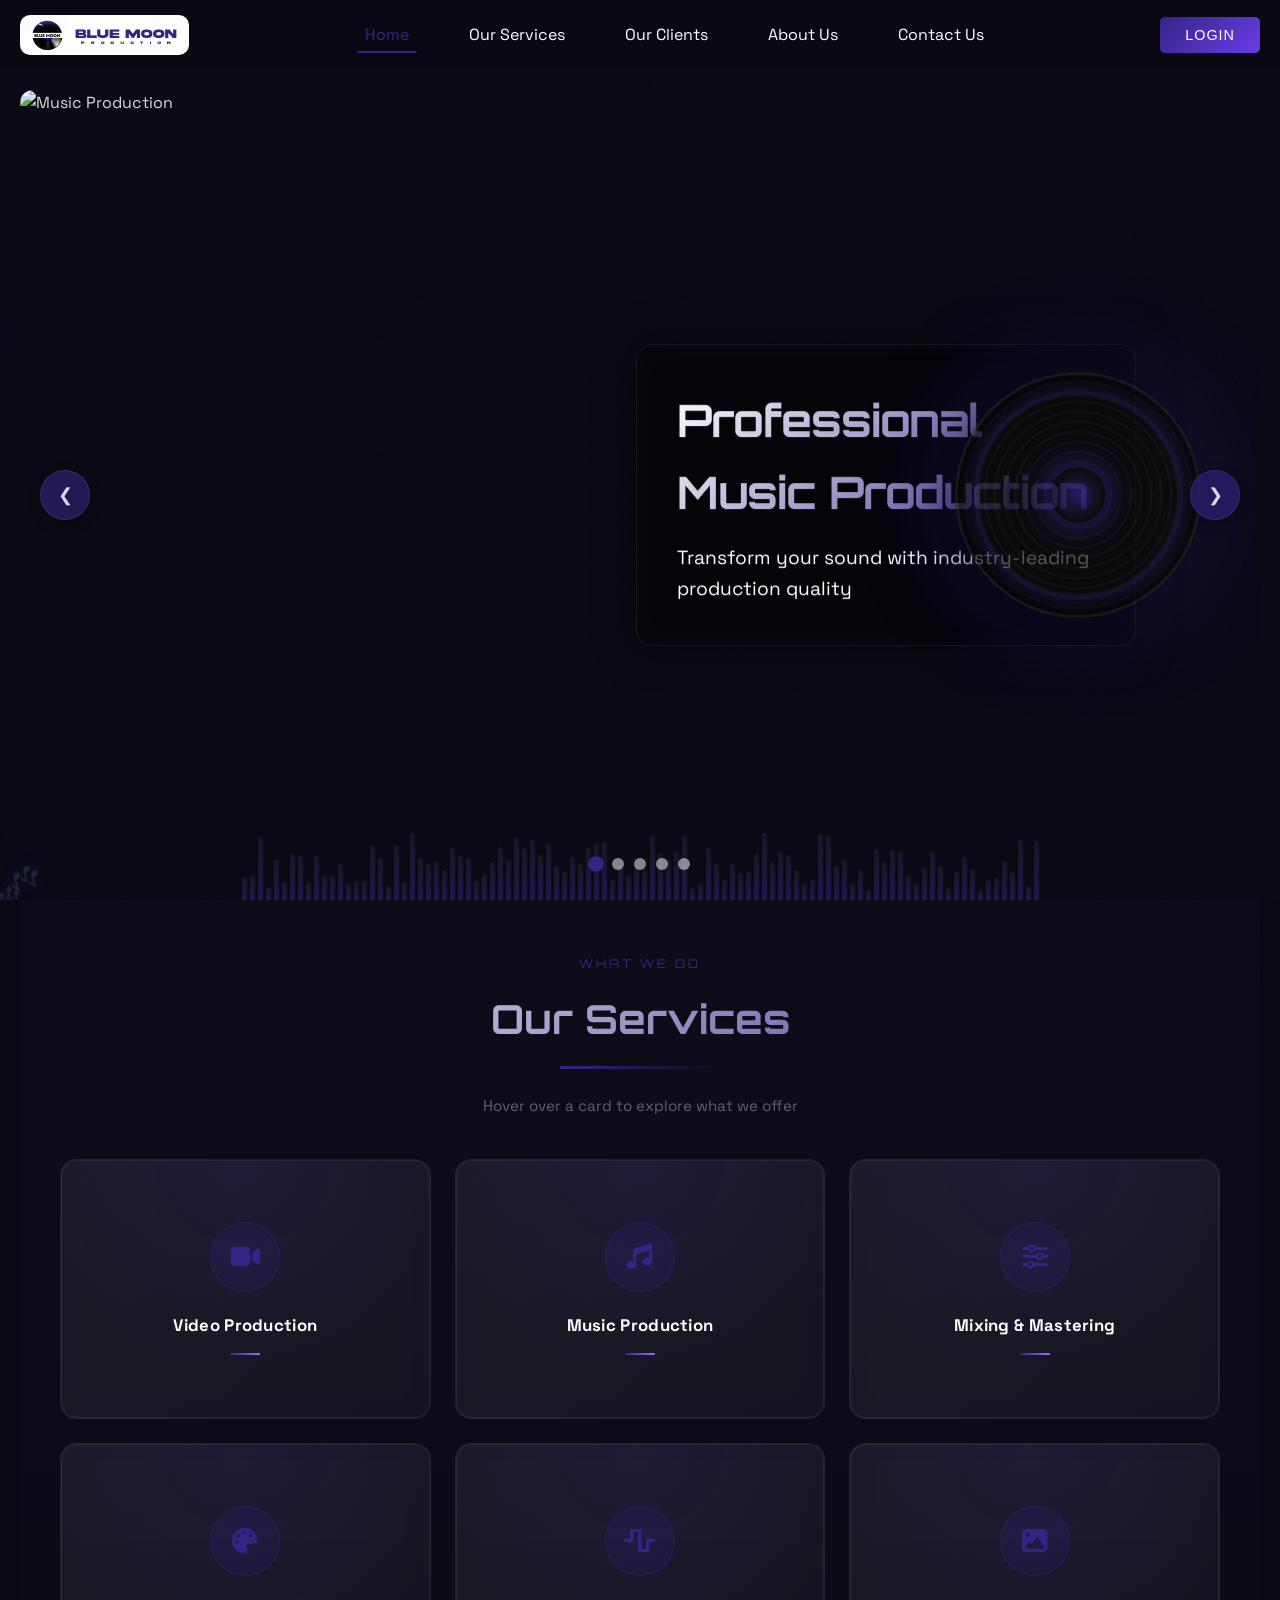
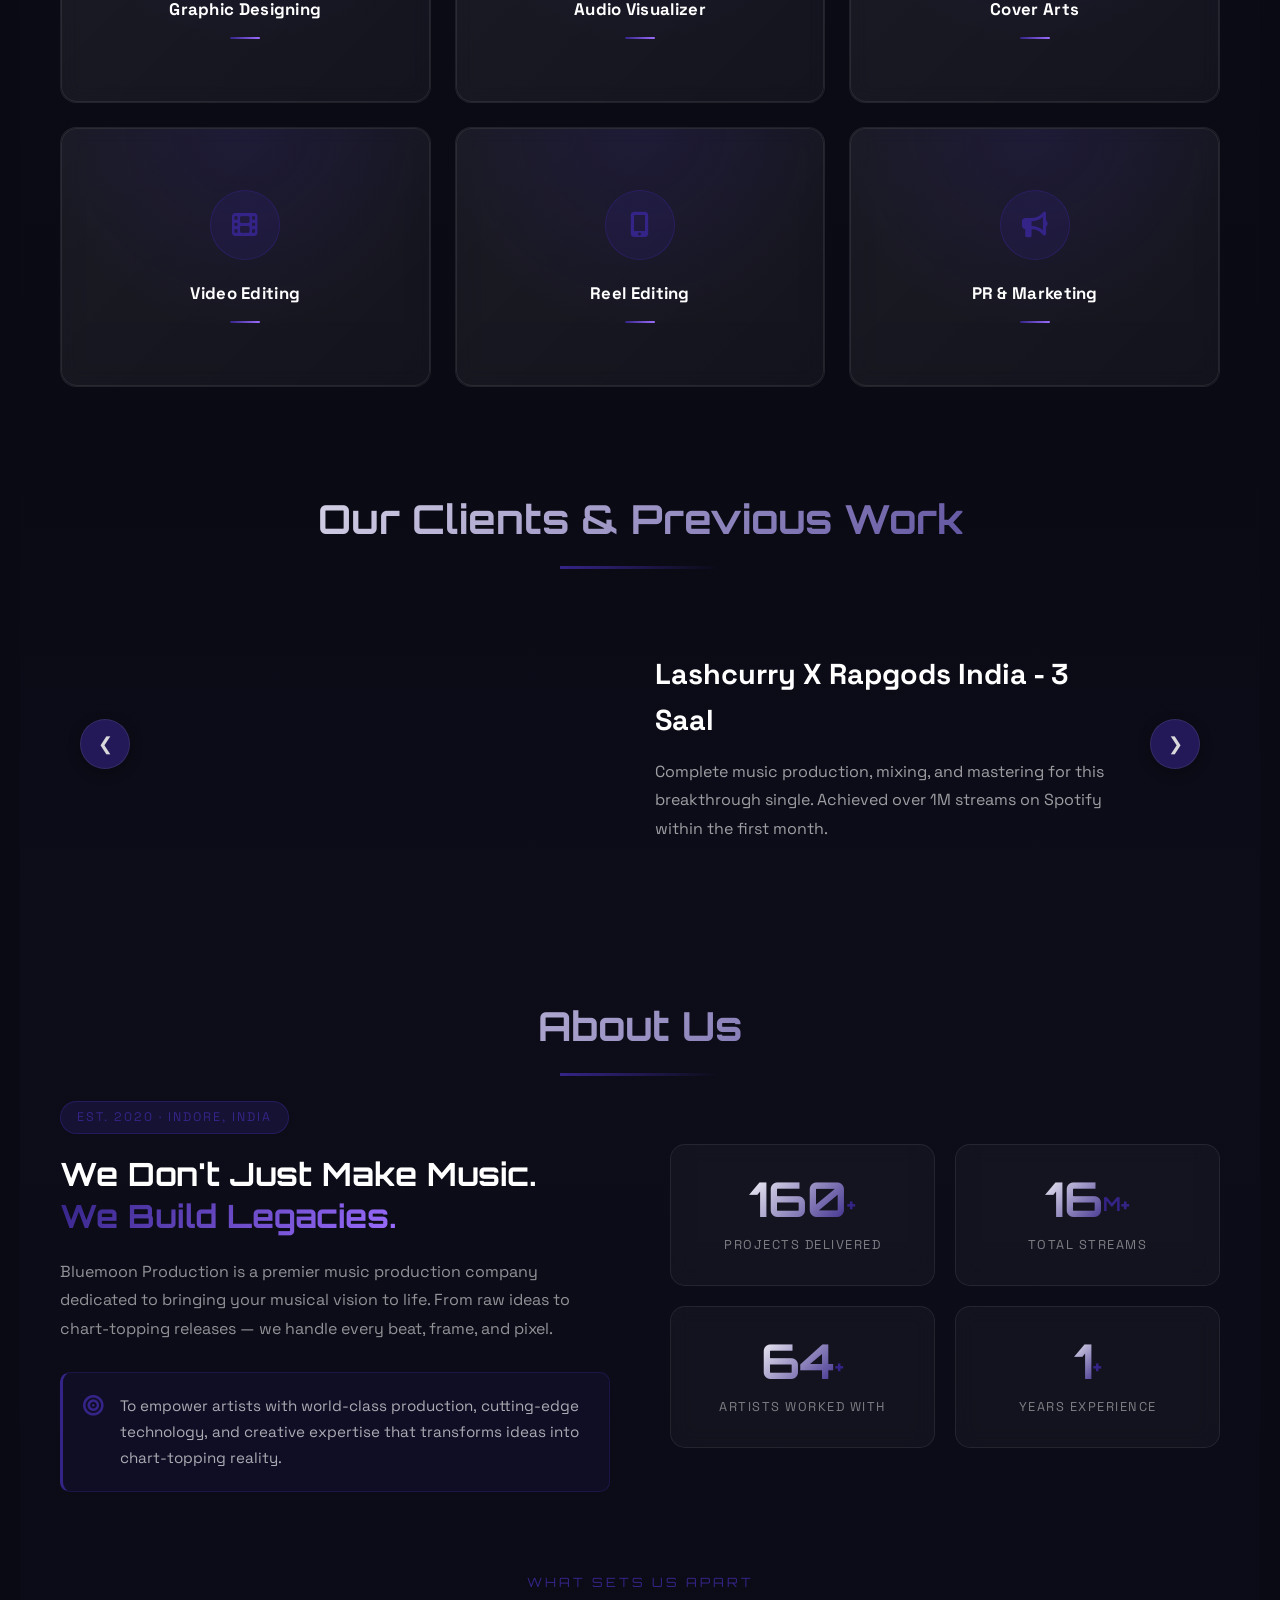
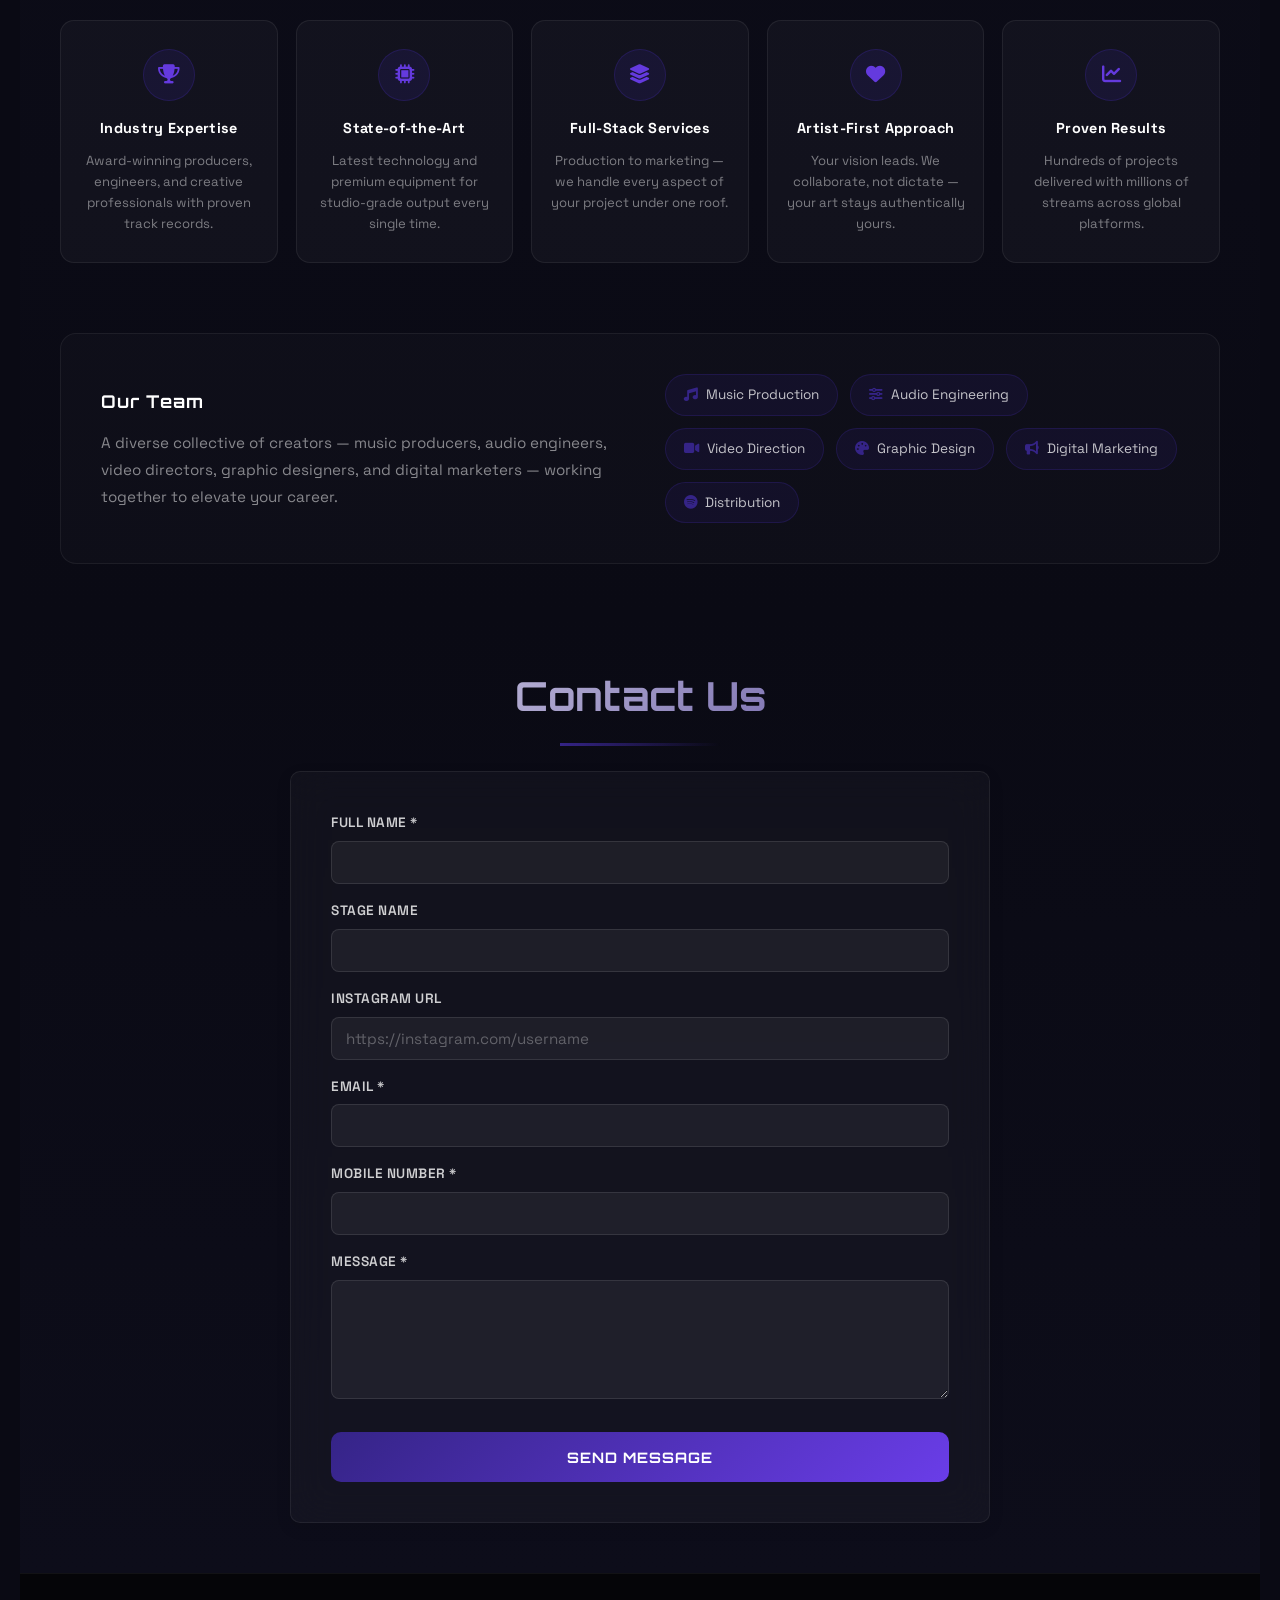
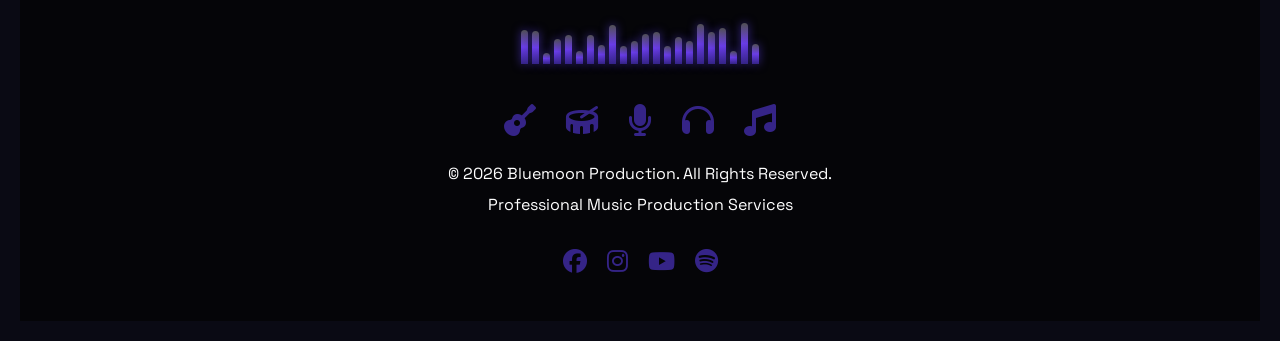
==== commit cfb404a7: "Fixed some color issues and viewo cards and icons and text corrections." ====
--- a/index.html
+++ b/index.html
@@ -139,7 +139,7 @@
                 <div class="service-card">
                     <div class="sc-inner">
                         <div class="sc-front">
-                            <span class="sc-num">01</span>
+                            <span class="sc-num"></span>
                             <div class="sc-icon-wrap"><i class="fas fa-video"></i></div>
                             <h3>Video Production</h3>
                             <div class="sc-line"></div>
@@ -156,7 +156,7 @@
                 <div class="service-card">
                     <div class="sc-inner">
                         <div class="sc-front">
-                            <span class="sc-num">02</span>
+                            <span class="sc-num"></span>
                             <div class="sc-icon-wrap"><i class="fas fa-music"></i></div>
                             <h3>Music Production</h3>
                             <div class="sc-line"></div>
@@ -173,7 +173,7 @@
                 <div class="service-card">
                     <div class="sc-inner">
                         <div class="sc-front">
-                            <span class="sc-num">03</span>
+                            <span class="sc-num"></span>
                             <div class="sc-icon-wrap"><i class="fas fa-sliders-h"></i></div>
                             <h3>Mixing &amp; Mastering</h3>
                             <div class="sc-line"></div>
@@ -190,7 +190,7 @@
                 <div class="service-card">
                     <div class="sc-inner">
                         <div class="sc-front">
-                            <span class="sc-num">04</span>
+                            <span class="sc-num"></span>
                             <div class="sc-icon-wrap"><i class="fas fa-palette"></i></div>
                             <h3>Graphic Designing</h3>
                             <div class="sc-line"></div>
@@ -207,7 +207,7 @@
                 <div class="service-card">
                     <div class="sc-inner">
                         <div class="sc-front">
-                            <span class="sc-num">05</span>
+                            <span class="sc-num"></span>
                             <div class="sc-icon-wrap"><i class="fas fa-wave-square"></i></div>
                             <h3>Audio Visualizer</h3>
                             <div class="sc-line"></div>
@@ -224,7 +224,7 @@
                 <div class="service-card">
                     <div class="sc-inner">
                         <div class="sc-front">
-                            <span class="sc-num">06</span>
+                            <span class="sc-num"></span>
                             <div class="sc-icon-wrap"><i class="fas fa-image"></i></div>
                             <h3>Cover Arts</h3>
                             <div class="sc-line"></div>
@@ -241,7 +241,7 @@
                 <div class="service-card">
                     <div class="sc-inner">
                         <div class="sc-front">
-                            <span class="sc-num">07</span>
+                            <span class="sc-num"></span>
                             <div class="sc-icon-wrap"><i class="fas fa-film"></i></div>
                             <h3>Video Editing</h3>
                             <div class="sc-line"></div>
@@ -258,7 +258,7 @@
                 <div class="service-card">
                     <div class="sc-inner">
                         <div class="sc-front">
-                            <span class="sc-num">08</span>
+                            <span class="sc-num"></span>
                             <div class="sc-icon-wrap"><i class="fas fa-mobile-alt"></i></div>
                             <h3>Reel Editing</h3>
                             <div class="sc-line"></div>
@@ -275,7 +275,7 @@
                 <div class="service-card">
                     <div class="sc-inner">
                         <div class="sc-front">
-                            <span class="sc-num">09</span>
+                            <span class="sc-num"></span>
                             <div class="sc-icon-wrap"><i class="fas fa-bullhorn"></i></div>
                             <h3>PR &amp; Marketing</h3>
                             <div class="sc-line"></div>
@@ -301,65 +301,65 @@
                 <div class="carousel">
                     <div class="carousel-item active">
                         <div class="carousel-video">
-                            <iframe src="https://www.youtube.com/embed/dQw4w9WgXcQ" frameborder="0" allowfullscreen></iframe>
-                        </div>
-                        <div class="carousel-content">
-                            <h3>Artist Name - Track Title</h3>
+                            <iframe width="560" height="315" src="https://www.youtube.com/embed/PI649cGhd_k?si=yLMBEGLr8w4NBheZ" title="YouTube video player" frameborder="0" allow="accelerometer; autoplay; clipboard-write; encrypted-media; gyroscope; picture-in-picture; web-share" referrerpolicy="strict-origin-when-cross-origin" allowfullscreen></iframe>
+                        </div>
+                        <div class="carousel-content">
+                            <h3>Lashcurry X Rapgods India - 3 Saal</h3>
                             <p>Complete music production, mixing, and mastering for this breakthrough single. Achieved over 1M streams on Spotify within the first month.</p>
                         </div>
                     </div>
                     <div class="carousel-item">
                         <div class="carousel-video">
-                            <iframe src="https://www.youtube.com/embed/dQw4w9WgXcQ" frameborder="0" allowfullscreen></iframe>
-                        </div>
-                        <div class="carousel-content">
-                            <h3>Band Name - Album Production</h3>
-                            <p>Full album production including recording, mixing, mastering, and music video production for debut album.</p>
+                            <iframe width="560" height="315" src="https://www.youtube.com/embed/R8qkGdP40is?si=kv9w51XQuJi-7DB0" title="YouTube video player" frameborder="0" allow="accelerometer; autoplay; clipboard-write; encrypted-media; gyroscope; picture-in-picture; web-share" referrerpolicy="strict-origin-when-cross-origin" allowfullscreen></iframe>
+                        </div>
+                        <div class="carousel-content">
+                            <h3>Rapgods India X Gaush - Music Production</h3>
+                            <p>Full Song production including recording, mixing, mastering, and music video production for debut album.</p>
                         </div>
                     </div>
                     <div class="carousel-item">
                         <div class="carousel-video">
-                            <iframe src="https://www.youtube.com/embed/dQw4w9WgXcQ" frameborder="0" allowfullscreen></iframe>
-                        </div>
-                        <div class="carousel-content">
-                            <h3>Solo Artist - EP Release</h3>
+                            <iframe width="560" height="315" src="https://www.youtube.com/embed/k1TqkhWTEuI?si=XKkJMOb5jxUk7R6-" title="YouTube video player" frameborder="0" allow="accelerometer; autoplay; clipboard-write; encrypted-media; gyroscope; picture-in-picture; web-share" referrerpolicy="strict-origin-when-cross-origin" allowfullscreen></iframe>
+                        </div>
+                        <div class="carousel-content">
+                            <h3>Muihzorr - Kirtan EP Release</h3>
                             <p>Produced 5-track EP with complete marketing campaign and Spotify playlist placement.</p>
                         </div>
                     </div>
                     <div class="carousel-item">
                         <div class="carousel-video">
-                            <iframe src="https://www.youtube.com/embed/dQw4w9WgXcQ" frameborder="0" allowfullscreen></iframe>
-                        </div>
-                        <div class="carousel-content">
-                            <h3>Music Video Production</h3>
-                            <p>Cinematic music video with professional editing and color grading. Featured on major music blogs.</p>
+                            <iframe width="560" height="315" src="https://www.youtube.com/embed/A5Vzdke0syw?si=7_aIulAK2NihfSqR" title="YouTube video player" frameborder="0" allow="accelerometer; autoplay; clipboard-write; encrypted-media; gyroscope; picture-in-picture; web-share" referrerpolicy="strict-origin-when-cross-origin" allowfullscreen></iframe>
+                        </div>
+                        <div class="carousel-content">
+                            <h3>Muhzorr - Kareeb Music Video Visualizer</h3>
+                            <p>Cinematic music video with professional editing and color grading. Featured on major music pages and creaters.</p>
                         </div>
                     </div>
                     <div class="carousel-item">
                         <div class="carousel-video">
-                            <iframe src="https://www.youtube.com/embed/dQw4w9WgXcQ" frameborder="0" allowfullscreen></iframe>
-                        </div>
-                        <div class="carousel-content">
-                            <h3>Brand Collaboration</h3>
+                            <iframe width="560" height="315" src="https://www.youtube.com/embed/23jk4v8TYFw?si=wwEtg-g5J34d0uy2" title="YouTube video player" frameborder="0" allow="accelerometer; autoplay; clipboard-write; encrypted-media; gyroscope; picture-in-picture; web-share" referrerpolicy="strict-origin-when-cross-origin" allowfullscreen></iframe>
+                        </div>
+                        <div class="carousel-content">
+                            <h3>Arpan X Nazz - Artist Collaboration</h3>
                             <p>Custom music production and sound design for commercial campaign.</p>
                         </div>
                     </div>
                     <div class="carousel-item">
                         <div class="carousel-video">
-                            <iframe src="https://www.youtube.com/embed/dQw4w9WgXcQ" frameborder="0" allowfullscreen></iframe>
-                        </div>
-                        <div class="carousel-content">
-                            <h3>Live Session Recording</h3>
+                            <iframe width="560" height="315" src="https://www.youtube.com/embed/QlFBU11oN8g?si=TLMQBpzqJxad6tmG" title="YouTube video player" frameborder="0" allow="accelerometer; autoplay; clipboard-write; encrypted-media; gyroscope; picture-in-picture; web-share" referrerpolicy="strict-origin-when-cross-origin" allowfullscreen></iframe>
+                        </div>
+                        <div class="carousel-content">
+                            <h3>Smokbar challange - Online Event</h3>
                             <p>Multi-camera live session recording with professional audio mixing.</p>
                         </div>
                     </div>
                     <div class="carousel-item">
                         <div class="carousel-video">
-                            <iframe src="https://www.youtube.com/embed/dQw4w9WgXcQ" frameborder="0" allowfullscreen></iframe>
-                        </div>
-                        <div class="carousel-content">
-                            <h3>Podcast Production</h3>
-                            <p>Complete podcast production including recording, editing, and distribution setup.</p>
+                            <iframe width="560" height="315" src="https://www.youtube.com/embed/A_Gvu1qDHIk?si=fEJYwnrEru1SdoVG" title="YouTube video player" frameborder="0" allow="accelerometer; autoplay; clipboard-write; encrypted-media; gyroscope; picture-in-picture; web-share" referrerpolicy="strict-origin-when-cross-origin" allowfullscreen></iframe>
+                        </div>
+                        <div class="carousel-content">
+                            <h3>Wsupp public X Rapgods India - Podcast Production</h3>
+                            <p>Complete podcast PR on Instagram and Youtube by DHH Creators.</p>
                         </div>
                     </div>
                 </div>
--- a/css/style.css
+++ b/css/style.css
@@ -20,7 +20,6 @@
     color: var(--text-dark);
     overflow-x: hidden;
     background: #0a0a14;
-    cursor: none;
 }
 
 .container {
@@ -162,13 +161,13 @@
 
 /* Services Section */
 .services-section {
-    padding: 100px 0;
+    padding: 50px 0;
     background: #0d0d1a;
 }
 
 .services-header {
     text-align: center;
-    margin-bottom: 60px;
+    margin-bottom: 40px;
 }
 
 .services-eyebrow {
@@ -339,7 +338,7 @@
 
 .sc-back-icon {
     font-size: 1.8rem;
-    color: rgba(255,255,255,0.2);
+    color: rgb(0, 17, 255);
     position: absolute;
     bottom: 16px;
     right: 20px;
@@ -373,7 +372,7 @@
 
 /* Clients Section */
 .clients-section {
-    padding: 80px 0;
+    padding: 50px 0;
     background: #0a0a14;
 }
 
@@ -385,7 +384,7 @@
 
 .carousel {
     position: relative;
-    height: 500px;
+    height: 300px;
 }
 
 .carousel-item {
@@ -468,7 +467,7 @@
 
 /* About Section */
 .about-section {
-    padding: 80px 0;
+    padding: 50px 0;
     background: #0d0d1a;
 }
 
@@ -518,7 +517,7 @@
 
 /* Contact Section */
 .contact-section {
-    padding: 80px 0;
+    padding: 50px 0;
     background: #0a0a14;
 }
 
@@ -1156,7 +1155,7 @@
 
 .afc-icon i {
     font-size: 1.2rem;
-    color: var(--highlight-color);
+    color: #643ade;
 }
 
 .about-feature-card h4 {
--- a/css/invoice.css
+++ b/css/invoice.css
@@ -7,7 +7,6 @@
     padding: 20px;
     font-family: 'Space Grotesk', 'Segoe UI', sans-serif;
     color: rgba(255,255,255,0.85);
-    cursor: none;
     min-height: 100vh;
 }
 
@@ -674,7 +673,7 @@
 .invoice-list-header {
     background: linear-gradient(135deg, rgba(53,36,135,0.7), rgba(106,61,232,0.5));
     color: white;
-    padding: 40px 20px;
+    padding: 30px 20px 24px;
     text-align: center;
     border-radius: 16px;
     margin-bottom: 30px;
@@ -689,6 +688,114 @@
     -webkit-text-fill-color: transparent;
     background-clip: text;
     font-size: 2.5rem;
+}
+
+/* ---- DATE FILTER BAR ---- */
+.date-filter-bar {
+    display: flex;
+    align-items: flex-end;
+    justify-content: center;
+    gap: 14px;
+    margin-top: 22px;
+    flex-wrap: wrap;
+}
+
+.date-filter-group {
+    display: flex;
+    flex-direction: column;
+    gap: 5px;
+    text-align: left;
+}
+
+.date-filter-group label {
+    font-size: 0.75rem;
+    font-weight: 600;
+    text-transform: uppercase;
+    letter-spacing: 0.5px;
+    color: rgba(255,255,255,0.5);
+}
+
+.date-filter-group input[type="date"] {
+    padding: 9px 14px;
+    background: rgba(255,255,255,0.07);
+    border: 1px solid rgba(255,255,255,0.15);
+    border-radius: 8px;
+    color: #fff;
+    font-family: inherit;
+    font-size: 0.9rem;
+    cursor: pointer;
+    transition: border-color 0.3s, box-shadow 0.3s;
+    color-scheme: dark;
+}
+
+.date-filter-group select {
+    padding: 9px 14px;
+    background: rgba(255,255,255,0.07);
+    border: 1px solid rgba(255,255,255,0.15);
+    border-radius: 8px;
+    color: #fff;
+    font-family: inherit;
+    font-size: 0.9rem;
+    cursor: pointer;
+    transition: border-color 0.3s, box-shadow 0.3s;
+}
+
+.date-filter-group select option {
+    background: #1a1a2e;
+    color: #fff;
+}
+
+.date-filter-group select:focus {
+    outline: none;
+    border-color: var(--highlight-color);
+    box-shadow: 0 0 14px rgba(53,36,135,0.4);
+}
+
+.date-filter-group input[type="date"]:focus {
+    outline: none;
+    border-color: var(--highlight-color);
+    box-shadow: 0 0 14px rgba(53,36,135,0.4);
+}
+
+.filter-apply-btn {
+    padding: 9px 22px;
+    background: linear-gradient(135deg, var(--highlight-color), #6a3de8);
+    color: #fff;
+    border: none;
+    border-radius: 8px;
+    font-family: inherit;
+    font-size: 0.9rem;
+    font-weight: 700;
+    cursor: pointer;
+    transition: transform 0.25s, box-shadow 0.25s;
+    letter-spacing: 0.5px;
+}
+
+.filter-apply-btn:hover {
+    transform: translateY(-2px);
+    box-shadow: 0 8px 22px rgba(53,36,135,0.5);
+}
+
+.filter-clear-btn {
+    padding: 9px 18px;
+    background: rgba(255,255,255,0.06);
+    color: rgba(255,255,255,0.6);
+    border: 1px solid rgba(255,255,255,0.12);
+    border-radius: 8px;
+    font-family: inherit;
+    font-size: 0.9rem;
+    cursor: pointer;
+    transition: background 0.25s, transform 0.25s;
+}
+
+.filter-clear-btn:hover {
+    background: rgba(255,255,255,0.12);
+    transform: translateY(-2px);
+}
+
+@media (max-width: 600px) {
+    .date-filter-bar { flex-direction: column; align-items: stretch; }
+    .filter-apply-btn, .filter-clear-btn { width: 100%; }
 }
 
 .invoice-list-container {
@@ -735,6 +842,64 @@
     margin-bottom: 10px;
 }
 
+.stat-number-sm {
+    font-size: 1.6rem;
+}
+
+.stat-label {
+    color: rgba(255,255,255,0.5);
+    font-size: 0.85rem;
+    text-transform: uppercase;
+    letter-spacing: 0.5px;
+}
+
+.stats-grid-amounts {
+    margin-top: 16px;
+    margin-bottom: 40px;
+}
+
+.stat-card.stat-paid {
+    border-color: rgba(40,167,69,0.3);
+}
+.stat-card.stat-paid .stat-number {
+    background: linear-gradient(135deg, #fff, #28a745);
+    -webkit-background-clip: text;
+    -webkit-text-fill-color: transparent;
+    background-clip: text;
+}
+.stat-card.stat-paid:hover {
+    border-color: #28a745;
+    box-shadow: 0 10px 30px rgba(40,167,69,0.25);
+}
+
+.stat-card.stat-pending {
+    border-color: rgba(255,193,7,0.3);
+}
+.stat-card.stat-pending .stat-number {
+    background: linear-gradient(135deg, #fff, #ffc107);
+    -webkit-background-clip: text;
+    -webkit-text-fill-color: transparent;
+    background-clip: text;
+}
+.stat-card.stat-pending:hover {
+    border-color: #ffc107;
+    box-shadow: 0 10px 30px rgba(255,193,7,0.25);
+}
+
+.stat-card.stat-generated {
+    border-color: rgba(0,123,255,0.3);
+}
+.stat-card.stat-generated .stat-number {
+    background: linear-gradient(135deg, #fff, #5ba8ff);
+    -webkit-background-clip: text;
+    -webkit-text-fill-color: transparent;
+    background-clip: text;
+}
+.stat-card.stat-generated:hover {
+    border-color: #5ba8ff;
+    box-shadow: 0 10px 30px rgba(0,123,255,0.25);
+}
+
 .no-invoices {
     text-align: center;
     color: rgba(255,255,255,0.6);
@@ -814,9 +979,209 @@
 }
 
 .invoice-amount {
-    font-size: 2rem;
+    font-size: 1.6rem;
     font-weight: bold;
     color: #5dde7a;
-    margin: 20px 0;
+    margin: 16px 0 4px;
     text-shadow: 0 0 15px rgba(93, 222, 122, 0.3);
 }
+
+.amt-divider {
+    color: rgba(255,255,255,0.3);
+    font-weight: 300;
+    margin: 0 4px;
+}
+
+.invoice-amount-label {
+    font-size: 0.72rem;
+    color: rgba(255,255,255,0.35);
+    letter-spacing: 0.08em;
+    text-transform: uppercase;
+    margin-bottom: 16px;
+}
+
+/* ---- UPDATE STATUS BUTTON ---- */
+.update-btn { background: rgba(53,36,135,0.2); color: #9b6dff; border: 1px solid rgba(53,36,135,0.4); }
+.update-btn:hover { background: rgba(53,36,135,0.4); transform: translateY(-2px); }
+
+/* ---- Invoice List Action Buttons ---- */
+.invoice-actions {
+    display: grid;
+    grid-template-columns: 1fr 1fr;
+    gap: 8px;
+    margin-top: 16px;
+}
+
+.inv-btn {
+    display: flex;
+    align-items: center;
+    justify-content: center;
+    gap: 7px;
+    padding: 10px 8px;
+    border-radius: 10px;
+    border: 1px solid transparent;
+    font-family: inherit;
+    font-size: 0.82rem;
+    font-weight: 600;
+    letter-spacing: 0.03em;
+    cursor: pointer;
+    transition: transform 0.2s, box-shadow 0.2s, background 0.2s;
+    backdrop-filter: blur(6px);
+}
+
+.inv-btn i { font-size: 0.85rem; }
+
+.inv-btn:hover {
+    transform: translateY(-2px);
+    box-shadow: 0 6px 20px rgba(0,0,0,0.3);
+}
+
+.inv-btn:active { transform: translateY(0); }
+
+.inv-preview {
+    background: rgba(0,123,255,0.12);
+    color: #5ba8ff;
+    border-color: rgba(0,123,255,0.3);
+}
+.inv-preview:hover { background: rgba(0,123,255,0.28); box-shadow: 0 6px 20px rgba(0,123,255,0.2); }
+
+.inv-share {
+    background: rgba(40,167,69,0.12);
+    color: #5dde7a;
+    border-color: rgba(40,167,69,0.3);
+}
+.inv-share:hover { background: rgba(40,167,69,0.28); box-shadow: 0 6px 20px rgba(40,167,69,0.2); }
+
+.inv-delete {
+    background: rgba(233,69,96,0.12);
+    color: #ff6b8a;
+    border-color: rgba(233,69,96,0.3);
+}
+.inv-delete:hover { background: rgba(233,69,96,0.28); box-shadow: 0 6px 20px rgba(233,69,96,0.2); }
+
+.inv-update {
+    background: rgba(155,109,255,0.12);
+    color: #b48aff;
+    border-color: rgba(155,109,255,0.3);
+}
+.inv-update:hover { background: rgba(155,109,255,0.28); box-shadow: 0 6px 20px rgba(155,109,255,0.2); }
+
+/* Tablet: 4 buttons in a row */
+@media (min-width: 600px) {
+    .invoice-actions { grid-template-columns: repeat(3, 1fr); }
+}
+
+/* Mobile: icon only, label hidden */
+@media (max-width: 400px) {
+    .inv-btn span { display: none; }
+    .inv-btn { padding: 11px; }
+    .inv-btn i { font-size: 1rem; }
+}
+
+/* ---- STATUS MODAL ---- */
+.status-modal-content {
+    max-width: 460px;
+}
+
+.status-invoice-no {
+    color: rgba(255,255,255,0.5);
+    font-size: 0.9rem;
+    margin: -10px 0 20px;
+}
+
+.status-options {
+    display: flex;
+    gap: 12px;
+    margin-top: 10px;
+}
+
+.status-opt-btn {
+    flex: 1;
+    padding: 12px 8px;
+    border-radius: 10px;
+    border: 2px solid transparent;
+    font-size: 0.9rem;
+    font-weight: 700;
+    cursor: pointer;
+    font-family: inherit;
+    transition: all 0.25s;
+    background: rgba(255,255,255,0.05);
+    color: rgba(255,255,255,0.6);
+}
+
+.status-opt-btn.paid   { border-color: rgba(40,167,69,0.3); }
+.status-opt-btn.pending { border-color: rgba(255,193,7,0.3); }
+.status-opt-btn.rejected { border-color: rgba(233,69,96,0.3); }
+
+.status-opt-btn.paid.active   { background: rgba(40,167,69,0.25); color: #5dde7a; border-color: #28a745; box-shadow: 0 0 14px rgba(40,167,69,0.3); }
+.status-opt-btn.pending.active { background: rgba(255,193,7,0.2); color: #ffd54f; border-color: #ffc107; box-shadow: 0 0 14px rgba(255,193,7,0.3); }
+.status-opt-btn.rejected.active { background: rgba(233,69,96,0.2); color: #ff6b7a; border-color: #e94560; box-shadow: 0 0 14px rgba(233,69,96,0.3); }
+
+.remark-label {
+    display: block;
+    color: rgba(255,255,255,0.5);
+    font-size: 0.8rem;
+    font-weight: 600;
+    text-transform: uppercase;
+    letter-spacing: 0.5px;
+    margin-bottom: 8px;
+}
+
+.status-remark-input {
+    width: 100%;
+    padding: 11px 14px;
+    background: rgba(255,255,255,0.05);
+    border: 1px solid rgba(255,255,255,0.1);
+    border-radius: 8px;
+    color: #fff;
+    font-family: inherit;
+    font-size: 0.95rem;
+    resize: vertical;
+    transition: border-color 0.3s, box-shadow 0.3s;
+}
+
+.status-remark-input:focus {
+    outline: none;
+    border-color: var(--highlight-color);
+    box-shadow: 0 0 16px rgba(53,36,135,0.35);
+}
+
+.status-done-btn {
+    display: none;
+}
+
+.status-modal-actions {
+    display: grid;
+    grid-template-columns: 1fr 1fr;
+    gap: 8px;
+    margin-top: 20px;
+}
+
+.status-modal-confirm {
+    display: grid;
+    grid-template-columns: 1fr 1fr;
+    gap: 8px;
+    margin-top: 8px;
+}
+
+.inv-cancel {
+    background: rgba(255,255,255,0.05);
+    color: rgba(255,255,255,0.5);
+    border-color: rgba(255,255,255,0.15);
+}
+.inv-cancel:hover { background: rgba(255,255,255,0.1); box-shadow: 0 6px 20px rgba(0,0,0,0.2); }
+
+.inv-done {
+    background: rgba(53,36,135,0.2);
+    color: #b48aff;
+    border-color: rgba(155,109,255,0.4);
+    font-weight: 700;
+}
+.inv-done:hover { background: rgba(53,36,135,0.45); box-shadow: 0 6px 20px rgba(53,36,135,0.35); }
+
+@media (max-width: 360px) {
+    .status-modal-actions .inv-btn span,
+    .status-modal-confirm .inv-btn span { display: none; }
+    .status-modal-actions .inv-btn,
+    .status-modal-confirm .inv-btn { padding: 11px; }
+}
--- a/css/theme.css
+++ b/css/theme.css
@@ -39,11 +39,15 @@
 }
 
 /* Icons on hover */
-.service-card:hover i,
 .instrument-icon:hover,
 .footer-social a:hover,
 .user-profile:hover i {
     color: var(--accent-color) !important;
+    transform: scale(1.2);
+}
+
+.service-card:hover i{
+    color: #ffffff !important;
     transform: scale(1.2);
 }
 
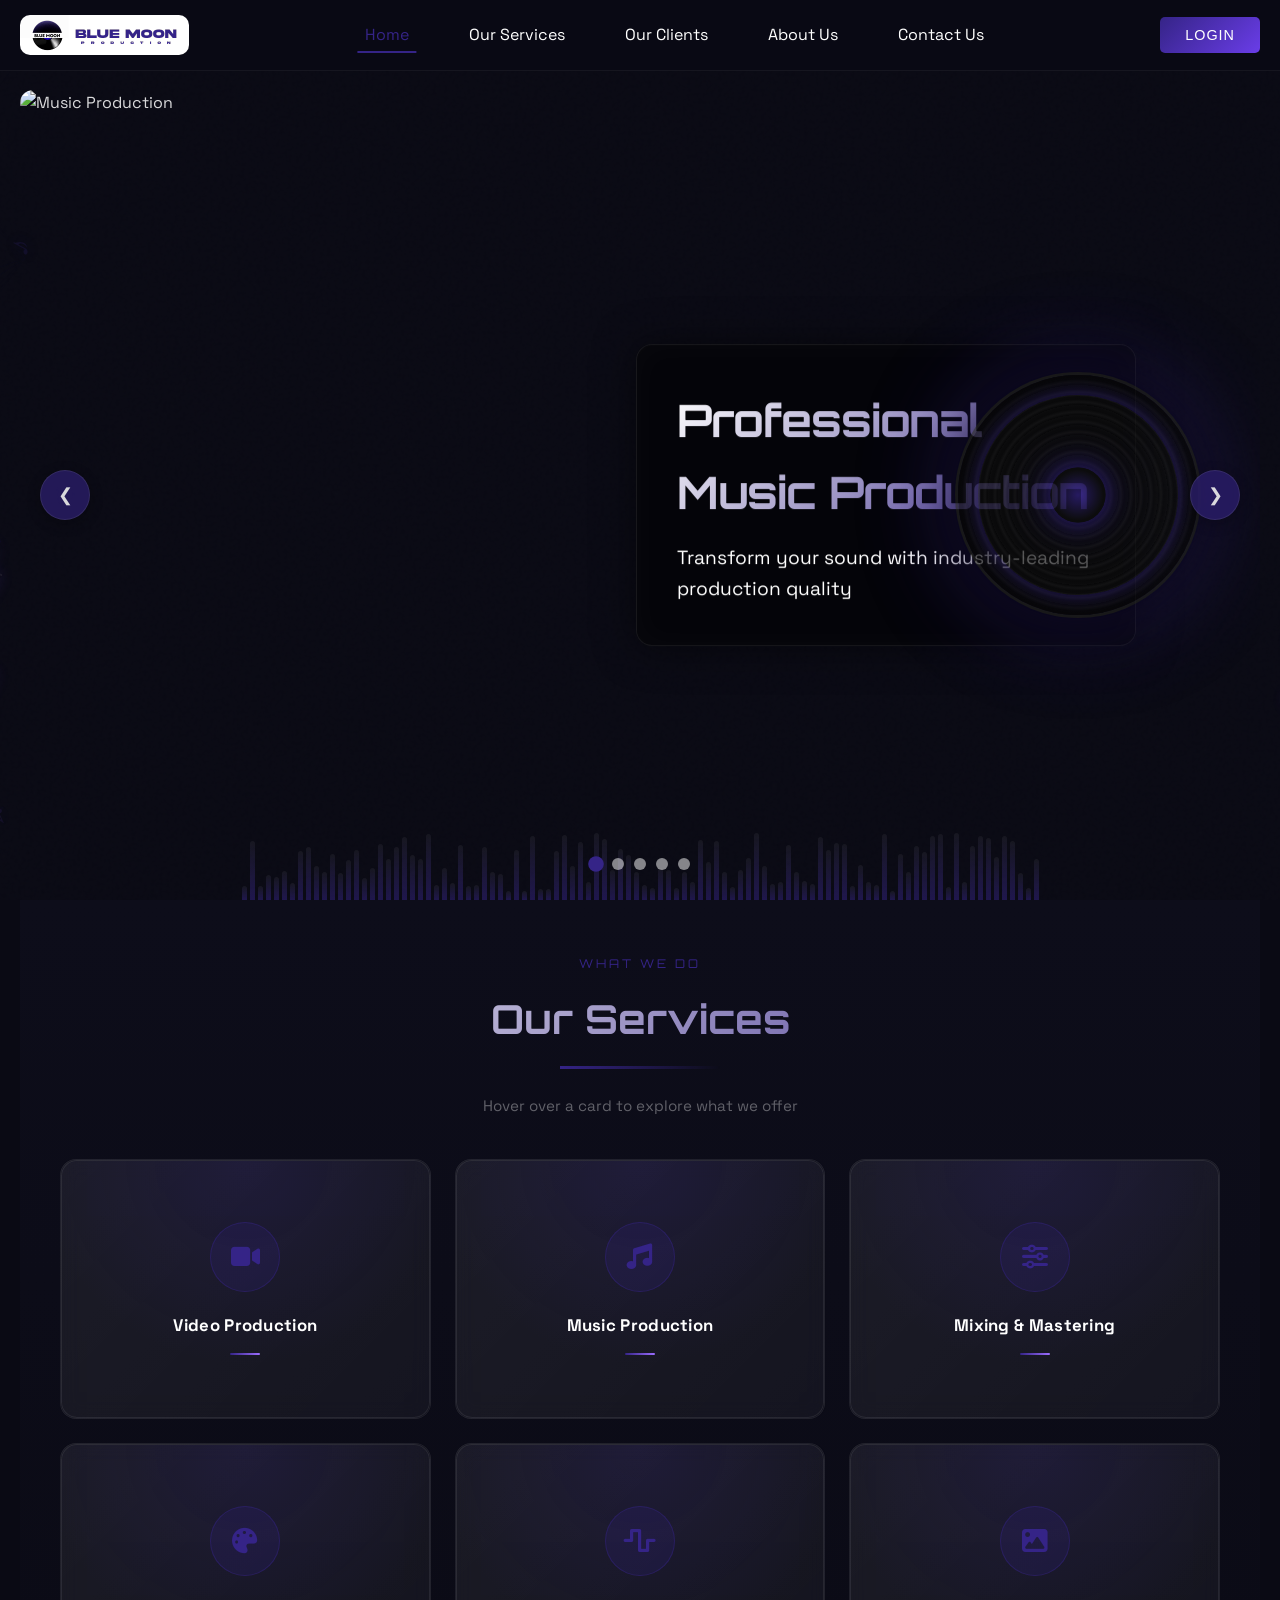
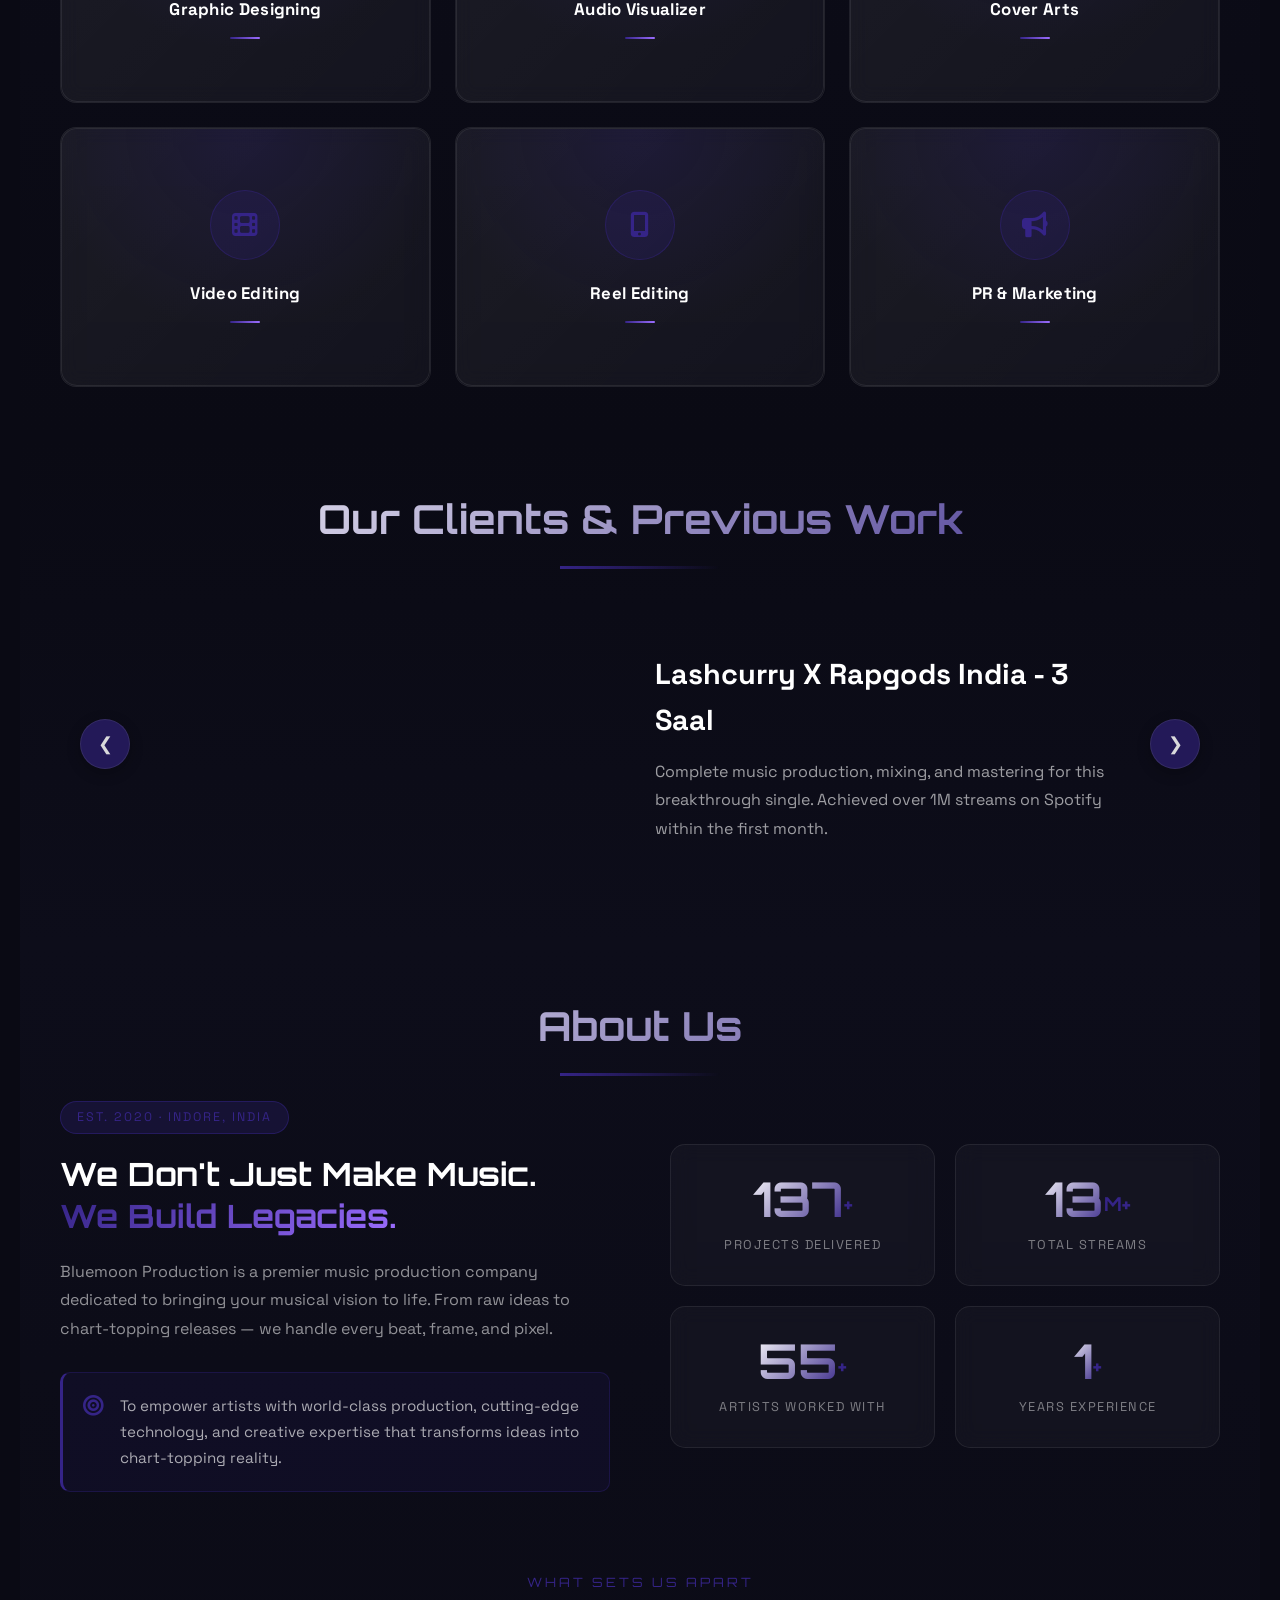
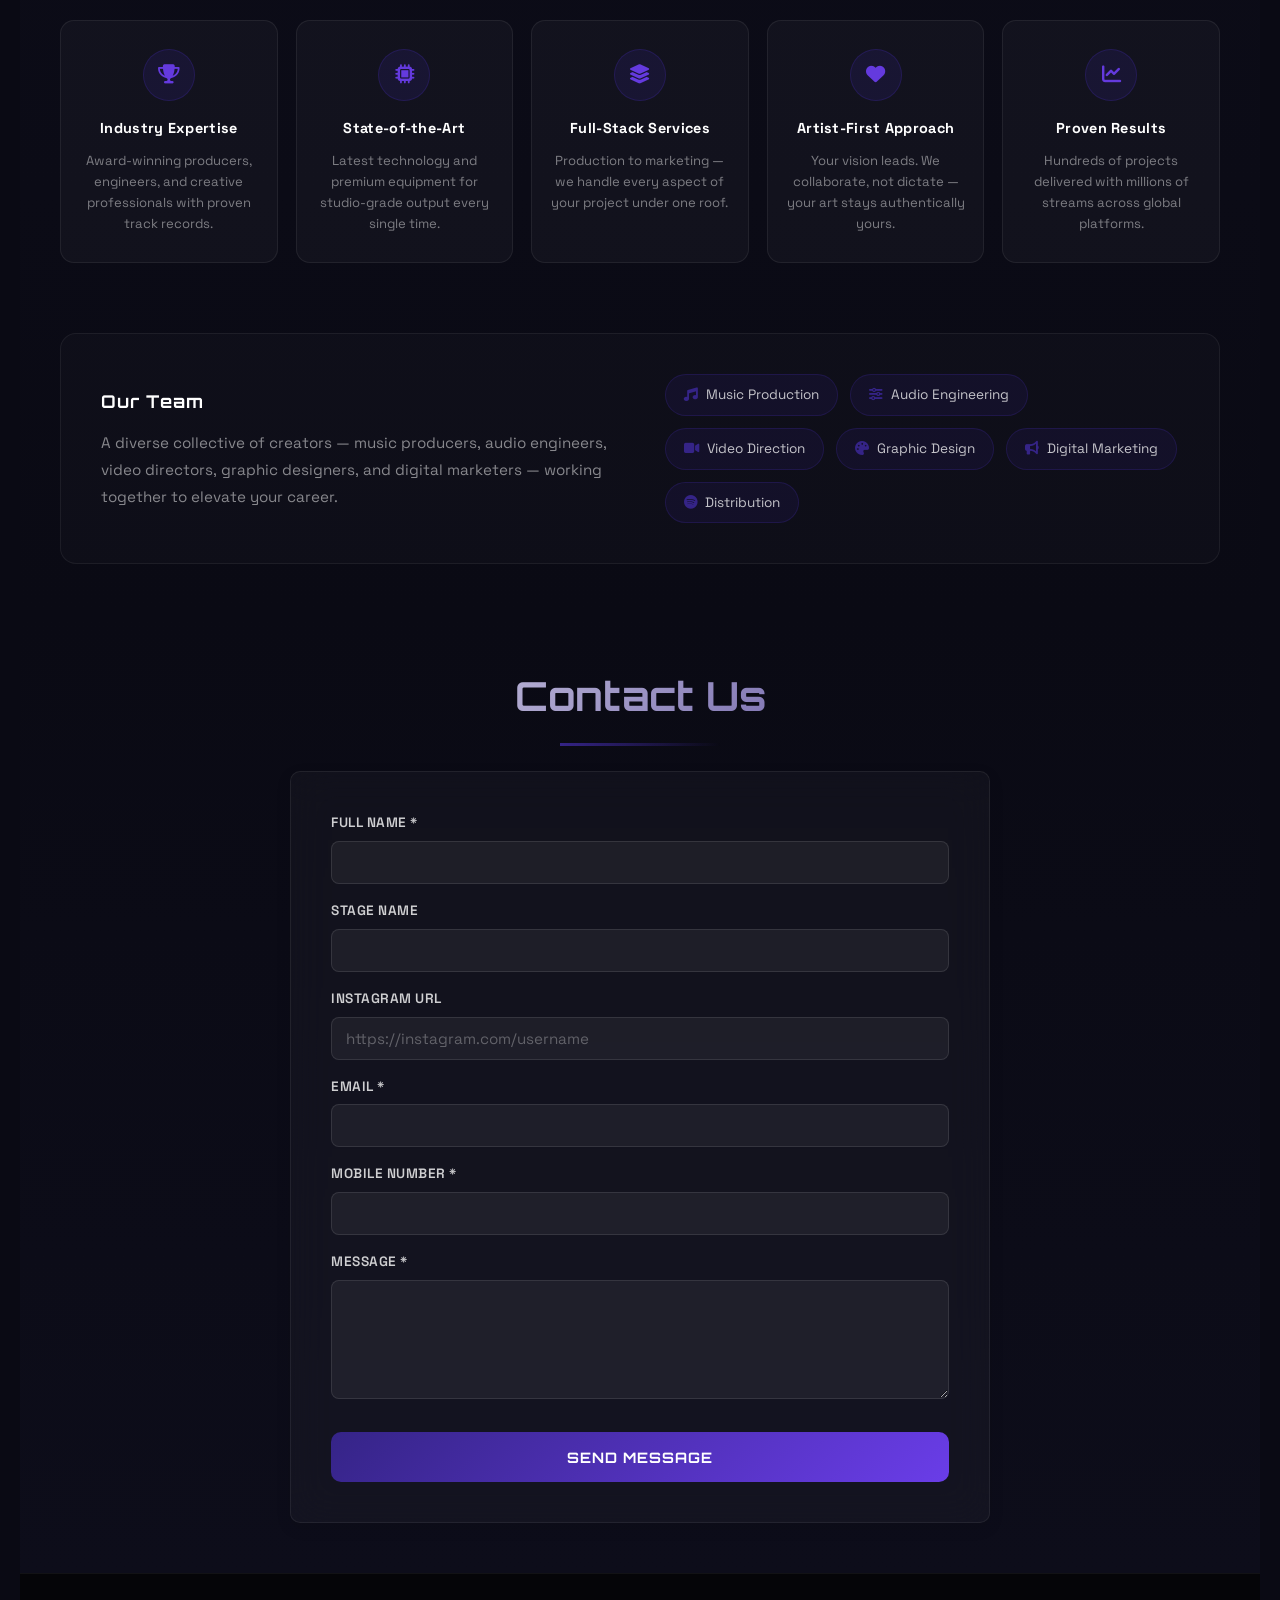
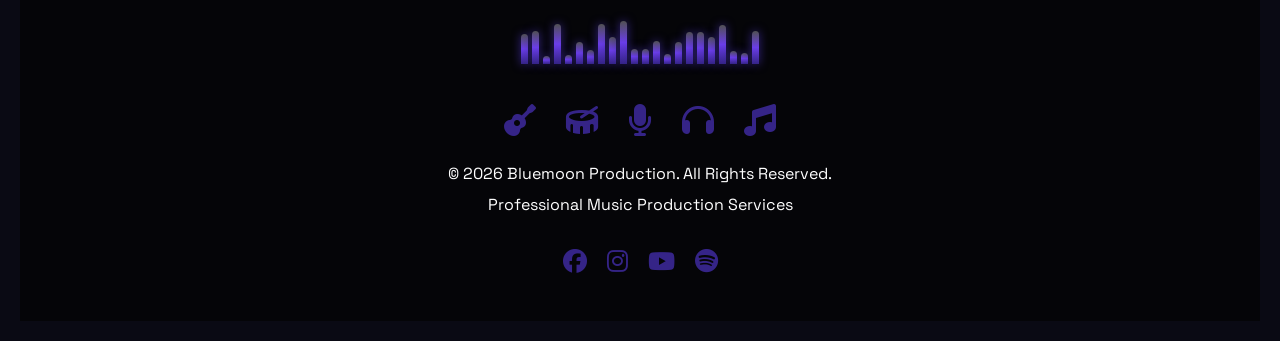
==== commit 26700570: "Upgrated the admin menue, invoice generatir, update invoice and calculation of paid and unpaid invoi" ====
--- a/index.html
+++ b/index.html
@@ -24,7 +24,7 @@
     <!-- Admin Sidebar -->
     <nav class="admin-sidebar" id="adminSidebar">
         <div class="admin-sidebar-header">
-            <i class="fas fa-moon logo-icon"></i>
+            <img src="images/bm_favicon.png" class="sidebar-favicon" alt="BM">
         </div>
         <ul class="admin-menu">
             <li class="admin-menu-item">
@@ -578,6 +578,7 @@
     <script src="js/theme.js"></script>
     <script src="js/main.js"></script>
     <script src="js/auth.js"></script>
+    <script src="js/admin-sidebar.js"></script>
     <script src="js/animations.js"></script>
 </body>
 </html>
--- a/css/invoice.css
+++ b/css/invoice.css
@@ -25,9 +25,22 @@
     z-index: 10;
 }
 
+.top-nav-left {
+    display: flex;
+    align-items: center;
+    gap: 12px;
+}
+
 .invoice-logo {
     width: 200px;
     border-radius: 10px;
+}
+
+.inv-amt {
+    font-size: 1rem;
+    font-weight: 700;
+    color: #5dde7a;
+    margin-top: 6px;
 }
 
 .back-btn {
@@ -63,16 +76,22 @@
 }
 
 .view-invoices-btn {
+    display: inline-flex;
+    align-items: center;
+    gap: 8px;
     background: rgba(255,255,255,0.06);
     color: rgba(255,255,255,0.85);
     border: 1px solid rgba(255,255,255,0.12);
     padding: 10px 22px;
     border-radius: 8px;
     cursor: pointer;
-    font-size: 0.95rem;
-    font-family: inherit;
+    font-size: 0.9rem;
+    font-weight: 600;
+    font-family: inherit;
+    letter-spacing: 0.5px;
     transition: all 0.3s;
     backdrop-filter: blur(10px);
+    text-decoration: none;
 }
 
 .view-invoices-btn:hover {
@@ -82,8 +101,38 @@
     box-shadow: 0 8px 25px rgba(53,36,135,0.3);
 }
 
-/* ---- INVOICE HEADER ---- */
-.invoice-header {
+/* ---- SHARED PAGE HEADER ---- */
+.page-header {
+    text-align: center;
+    margin-bottom: 36px;
+    position: relative;
+    z-index: 2;
+}
+
+.page-header h1 {
+    font-family: 'Orbitron', sans-serif;
+    font-size: 2.4rem;
+    background: linear-gradient(135deg, #fff 0%, var(--highlight-color) 100%);
+    -webkit-background-clip: text;
+    -webkit-text-fill-color: transparent;
+    background-clip: text;
+    margin-bottom: 10px;
+    letter-spacing: -1px;
+}
+
+.page-header p {
+    color: rgba(255,255,255,0.4);
+    font-size: 1rem;
+    margin: 0;
+}
+
+/* ---- SIDEBAR FAVICON ---- */
+.sidebar-favicon {
+    width: 36px;
+    height: 36px;
+    border-radius: 8px;
+    object-fit: contain;
+}
     text-align: center;
     margin-bottom: 36px;
     position: relative;
@@ -626,8 +675,10 @@
     body { cursor: auto; }
     .cursor-dot, .cursor-ring { display: none; }
 
-    .top-nav-bar { flex-direction: column; gap: 12px; }
+    .top-nav-bar { flex-direction: column-reverse; gap: 12px; }
+    .top-nav-left { flex-direction: column; width: 100%; }
     .back-btn, .view-invoices-btn { width: 100%; text-align: center; justify-content: center; }
+    .page-header h1 { font-size: 1.6rem; }
 
     .invoice-form { padding: 20px; }
     .form-row { grid-template-columns: 1fr; }
@@ -1146,9 +1197,59 @@
     box-shadow: 0 0 16px rgba(53,36,135,0.35);
 }
 
-.status-done-btn {
-    display: none;
-}
+.list-spinner {
+    width: 52px;
+    height: 52px;
+    border: 4px solid rgba(255,255,255,0.15);
+    border-top-color: var(--highlight-color, #352487);
+    border-radius: 50%;
+    animation: spin 0.8s linear infinite;
+}
+@keyframes spin { to { transform: rotate(360deg); } }
+
+.prompt-input {
+    width: 100%;
+    margin-top: 10px;
+    padding: 10px 14px;
+    background: rgba(255,255,255,0.05);
+    border: 1px solid rgba(255,255,255,0.15);
+    border-radius: 8px;
+    color: #fff;
+    font-family: inherit;
+    font-size: 0.95rem;
+    resize: vertical;
+    box-sizing: border-box;
+}
+.prompt-input:focus { outline: none; border-color: var(--highlight-color); }
+
+.fp-btn, .sa-btn, .fp-type-btn {
+    flex: 1;
+    padding: 10px 8px;
+    border-radius: 10px;
+    border: 2px solid rgba(255,255,255,0.15);
+    font-size: 0.88rem;
+    font-weight: 700;
+    cursor: pointer;
+    font-family: inherit;
+    transition: all 0.25s;
+    background: rgba(255,255,255,0.05);
+    color: rgba(255,255,255,0.6);
+}
+.fp-btn.active, .sa-btn.active, .fp-type-btn.active {
+    background: rgba(53,36,135,0.3);
+    color: #b48aff;
+    border-color: rgba(155,109,255,0.6);
+    box-shadow: 0 0 14px rgba(53,36,135,0.3);
+}
+
+.fp-prefilled {
+    background: rgba(255,255,255,0.04);
+    border: 1px solid rgba(255,255,255,0.1);
+    border-radius: 8px;
+    padding: 12px 14px;
+}
+.fp-prefilled p { margin: 6px 0; font-size: 0.9rem; color: rgba(255,255,255,0.75); }
+.fp-prefilled .remark-label { margin-right: 6px; }
 
 .status-modal-actions {
     display: grid;
--- a/css/admin.css
+++ b/css/admin.css
@@ -1,114 +1,249 @@
 /* ============================================================
-   ADMIN SIDEBAR
+   ADMIN SIDEBAR — Desktop bottom-up panel + Mobile bottom bar
    ============================================================ */
 
+/* ── Shared base ─────────────────────────────────────────── */
 .admin-sidebar {
-    display: none; /* Hidden by default, shown via .admin-view on body */
-    background: #0a0a14;
-    border-right: 1px solid rgba(255, 255, 255, 0.08);
-    z-index: 999;
+    display: none;
+    background: rgba(10, 10, 20, 0.97);
+    backdrop-filter: blur(16px);
+    -webkit-backdrop-filter: blur(16px);
+    border-top: 1px solid rgba(255, 255, 255, 0.08);
+    z-index: 1100;
 }
 
-/* Add padding/margin to body when admin view is active */
-body.admin-view {
-    transition: padding-left 0.3s ease, padding-bottom 0.3s ease;
-}
-
-/* ------------------------------------------------------------
-   DESKTOP - Vertical Sidebar (Left)
-   ------------------------------------------------------------ */
+/* ============================================================
+   DESKTOP  (≥ 769px)
+   ============================================================ */
 @media (min-width: 769px) {
-    body.admin-view {
-        padding-left: 100px; /* Width of collapsed sidebar (80px) + body padding (20px) */
-    }
-
+
+    /* Arrow trigger tab — always visible at bottom-center */
+    .admin-trigger-tab {
+        display: flex;
+        align-items: center;
+        gap: 8px;
+        position: fixed;
+        bottom: 0;
+        left: 50%;
+        transform: translateX(-50%);
+        background: rgba(10, 10, 20, 0.95);
+        border: 1px solid rgba(255, 255, 255, 0.12);
+        border-bottom: none;
+        border-radius: 12px 12px 0 0;
+        padding: 8px 24px;
+        color: rgba(255, 255, 255, 0.7);
+        font-size: 0.78rem;
+        font-family: 'Space Grotesk', sans-serif;
+        letter-spacing: 1px;
+        cursor: pointer;
+        z-index: 1101;
+        transition: color 0.2s, background 0.2s;
+        user-select: none;
+    }
+
+    .admin-trigger-tab:hover {
+        color: #fff;
+        background: rgba(53, 36, 135, 0.9);
+    }
+
+    .admin-trigger-tab i {
+        font-size: 0.85rem;
+        transition: transform 0.3s ease;
+    }
+
+    /* When sidebar is open, rotate arrow */
+    body.admin-bar-open .admin-trigger-tab i.tab-arrow {
+        transform: rotate(180deg);
+    }
+
+    /* Hide trigger tab when sidebar is open (collapse btn takes over) */
+    body.admin-bar-open .admin-trigger-tab {
+        display: none;
+    }
+
+    /* ── Sidebar panel ───────────────────────────────────── */
     body.admin-view .admin-sidebar {
-        display: block;
+        display: flex;
+        flex-direction: row;
+        align-items: center;
     }
 
     .admin-sidebar {
         position: fixed;
+        bottom: -80px; /* hidden below viewport */
         left: 0;
-        top: 0;
-        height: 100vh;
-        width: 80px;
-        transition: width 0.3s ease;
-        overflow: hidden;
-    }
-
-    .admin-sidebar:hover,
-    .admin-sidebar.expanded {
-        width: 250px; /* Width of expanded sidebar */
-    }
-
+        width: 100%;
+        height: 64px;
+        flex-direction: row;
+        align-items: center;
+        transition: bottom 0.35s cubic-bezier(0.4, 0, 0.2, 1);
+    }
+
+    /* Open state */
+    body.admin-bar-open .admin-sidebar {
+        bottom: 0;
+    }
+
+    /* Page content shift when sidebar is open */
+    body.admin-bar-open {
+        padding-bottom: 64px;
+        transition: padding-bottom 0.35s cubic-bezier(0.4, 0, 0.2, 1);
+    }
+
+    /* ── Collapse button (left edge of sidebar) ──────────── */
     .admin-sidebar-header {
-        padding: 20px;
         display: flex;
         align-items: center;
         justify-content: center;
-        height: 70px; /* Match navbar height */
-    }
-
-    .admin-sidebar-header .logo-icon {
-        font-size: 2rem;
-        color: var(--highlight-color);
-        transition: transform 0.3s ease;
-    }
-
-    .admin-sidebar:hover .logo-icon {
-        transform: rotate(360deg);
-    }
-
+        width: 56px;
+        min-width: 56px;
+        height: 100%;
+        border-right: 1px solid rgba(255, 255, 255, 0.08);
+        cursor: pointer;
+        flex-shrink: 0;
+    }
+
+    .admin-sidebar-header img.sidebar-favicon {
+        width: 28px;
+        height: 28px;
+        border-radius: 6px;
+        opacity: 0.85;
+        transition: opacity 0.2s;
+    }
+
+    .admin-sidebar-header:hover img.sidebar-favicon {
+        opacity: 1;
+    }
+
+    /* ── Menu ────────────────────────────────────────────── */
     .admin-menu {
         list-style: none;
-        padding: 20px 0;
+        padding: 0 12px;
         margin: 0;
+        display: flex;
+        flex-direction: row;
+        align-items: center;
+        gap: 4px;
+        height: 100%;
+        flex: 1;
+    }
+
+    .admin-menu-item {
+        position: relative; /* for tooltip */
     }
 
     .admin-menu-item a {
         display: flex;
         align-items: center;
-        padding: 15px 25px;
+        gap: 10px;
+        padding: 10px 18px;
         color: rgba(255, 255, 255, 0.7);
         text-decoration: none;
+        border-radius: 8px;
         white-space: nowrap;
-        transition: background 0.3s, color 0.3s;
-    }
-
-    .admin-menu-item a:hover {
-        background: var(--highlight-color);
+        font-size: 0.88rem;
+        font-family: 'Space Grotesk', sans-serif;
+        transition: background 0.2s, color 0.2s;
+    }
+
+    .admin-menu-item a:hover,
+    .admin-menu-item a.active {
+        background: rgba(53, 36, 135, 0.6);
         color: #fff;
     }
 
     .admin-menu-item .icon {
-        font-size: 1.4rem;
-        min-width: 30px;
+        font-size: 1.15rem;
+        min-width: 20px;
         text-align: center;
     }
 
     .admin-menu-item .text {
-        margin-left: 20px;
+        transition: opacity 0.2s, width 0.2s;
+        opacity: 1;
+        overflow: hidden;
+    }
+
+    /* ── Icons-only (collapsed) mode ────────────────────── */
+    body.admin-bar-collapsed .admin-menu-item .text {
         opacity: 0;
-        transition: opacity 0.2s ease;
-    }
-
-    .admin-sidebar:hover .admin-menu-item .text,
-    .admin-sidebar.expanded .admin-menu-item .text {
+        width: 0;
+        pointer-events: none;
+    }
+
+    body.admin-bar-collapsed .admin-menu-item a {
+        padding: 10px 14px;
+    }
+
+    /* Tooltip in collapsed mode */
+    body.admin-bar-collapsed .admin-menu-item::after {
+        content: attr(data-label);
+        position: absolute;
+        bottom: calc(100% + 10px);
+        left: 50%;
+        transform: translateX(-50%);
+        background: rgba(10, 10, 20, 0.95);
+        color: #fff;
+        font-size: 0.75rem;
+        font-family: 'Space Grotesk', sans-serif;
+        padding: 5px 10px;
+        border-radius: 6px;
+        white-space: nowrap;
+        pointer-events: none;
+        opacity: 0;
+        transition: opacity 0.15s;
+        border: 1px solid rgba(255, 255, 255, 0.1);
+    }
+
+    body.admin-bar-collapsed .admin-menu-item:hover::after {
         opacity: 1;
-        transition-delay: 0.1s;
+    }
+
+    /* ── Collapse / Expand toggle btn (right edge) ───────── */
+    .admin-collapse-btn {
+        display: flex;
+        align-items: center;
+        justify-content: center;
+        width: 48px;
+        min-width: 48px;
+        height: 100%;
+        border-left: 1px solid rgba(255, 255, 255, 0.08);
+        cursor: pointer;
+        color: rgba(255, 255, 255, 0.5);
+        font-size: 1rem;
+        flex-shrink: 0;
+        transition: color 0.2s;
+    }
+
+    .admin-collapse-btn:hover {
+        color: #fff;
+    }
+
+    .admin-collapse-btn i {
+        transition: transform 0.3s ease;
+    }
+
+    body.admin-bar-collapsed .admin-collapse-btn i {
+        transform: rotate(180deg);
     }
 }
 
-/* ------------------------------------------------------------
-   MOBILE - Bottom Bar
-   ------------------------------------------------------------ */
+/* ============================================================
+   MOBILE  (≤ 768px)
+   ============================================================ */
 @media (max-width: 768px) {
+
+    /* Hide desktop trigger tab on mobile */
+    .admin-trigger-tab {
+        display: none !important;
+    }
+
     body.admin-view .admin-sidebar {
         display: flex;
     }
 
     body.admin-view {
-        padding-bottom: 80px; /* Height of bottom bar (60px) + body padding (20px) */
+        padding-bottom: 64px;
     }
 
     .admin-sidebar {
@@ -118,14 +253,15 @@
         width: 100%;
         height: 60px;
         border-right: none;
-        border-top: 1px solid rgba(255, 255, 255, 0.08);
-        background: rgba(10, 10, 20, 0.9);
-        backdrop-filter: blur(10px);
         align-items: center;
     }
 
     .admin-sidebar-header {
-        display: none; /* No header on mobile */
+        display: none;
+    }
+
+    .admin-collapse-btn {
+        display: none;
     }
 
     .admin-menu {
@@ -150,17 +286,22 @@
         height: 100%;
         color: rgba(255, 255, 255, 0.7);
         text-decoration: none;
-        font-size: 0.7rem;
-        transition: color 0.3s;
-    }
-    
+        font-size: 0.68rem;
+        gap: 3px;
+        transition: color 0.2s;
+    }
+
     .admin-menu-item a:hover,
     .admin-menu-item a.active {
-        color: var(--highlight-color);
+        color: var(--highlight-color, #352487);
     }
 
     .admin-menu-item .icon {
         font-size: 1.2rem;
-        margin-bottom: 4px;
-    }
-}+    }
+
+    .admin-menu-item .text {
+        opacity: 1;
+        font-family: 'Space Grotesk', sans-serif;
+    }
+}
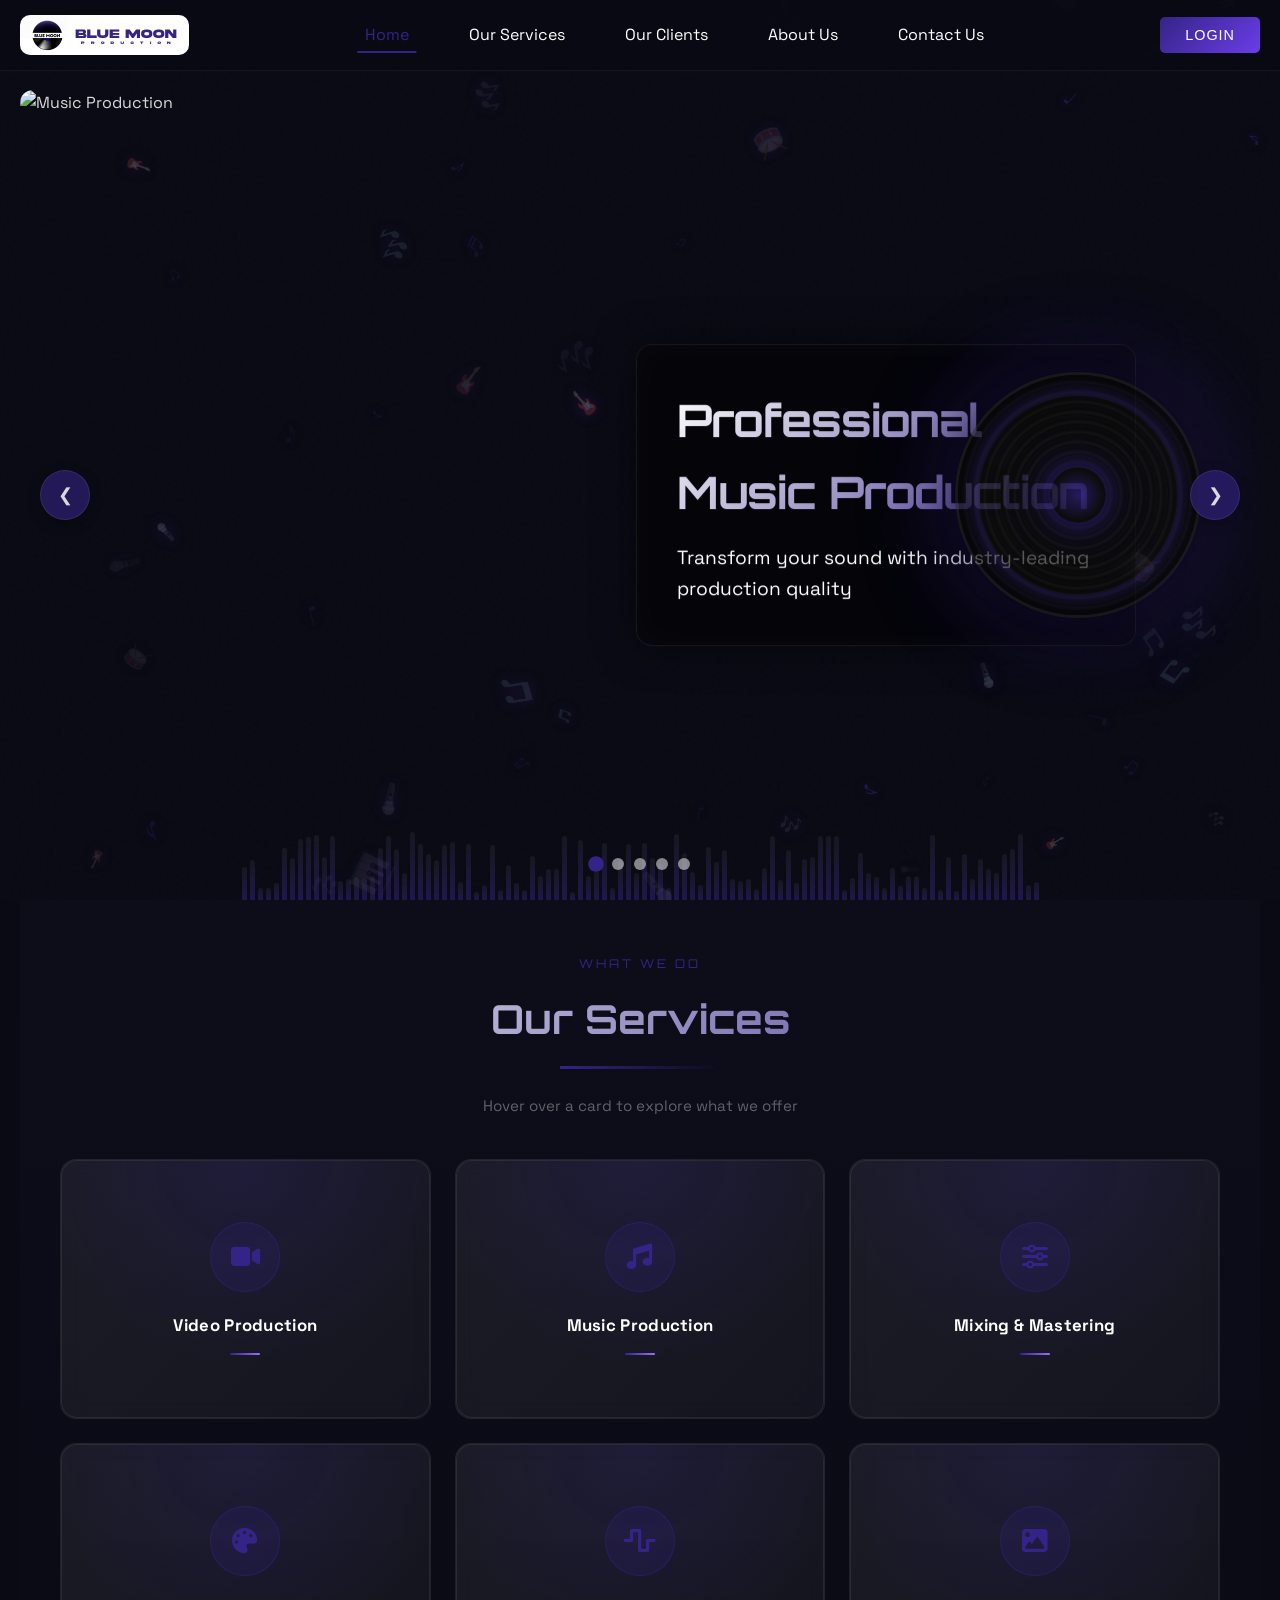
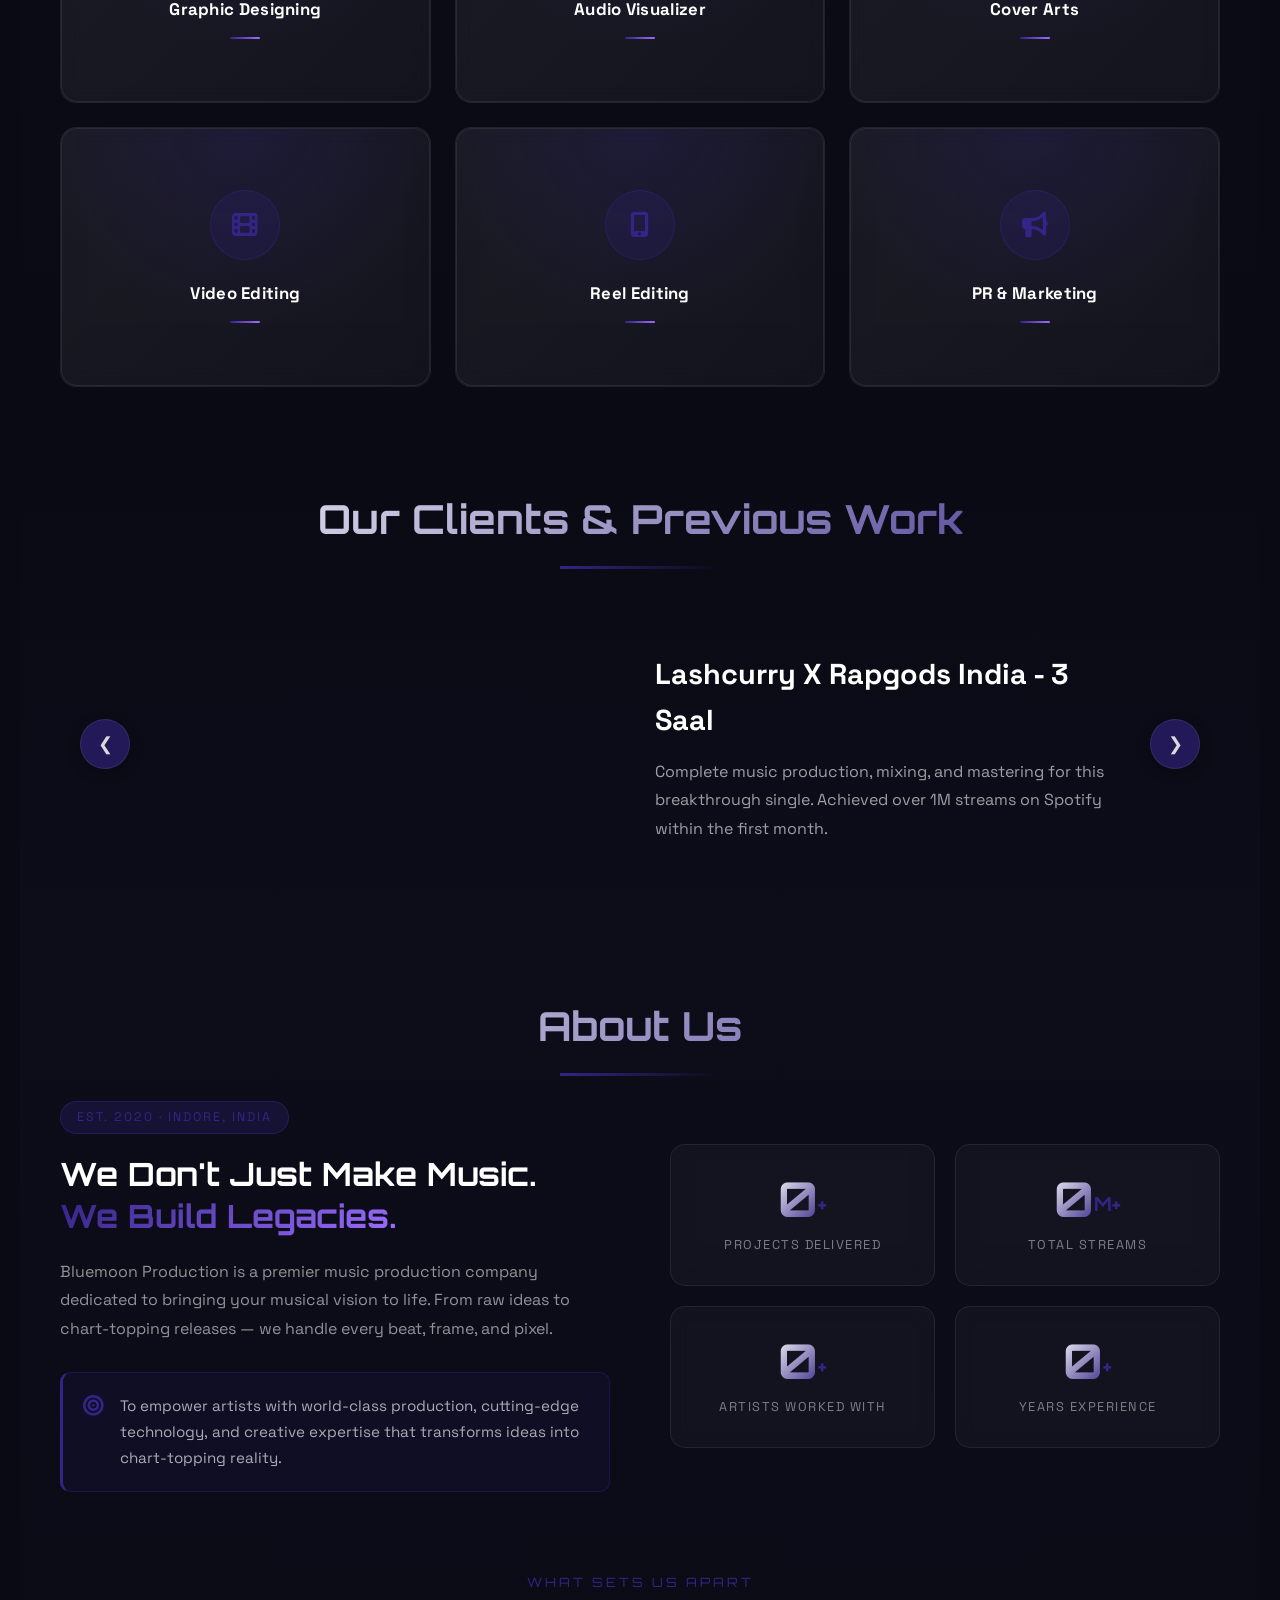
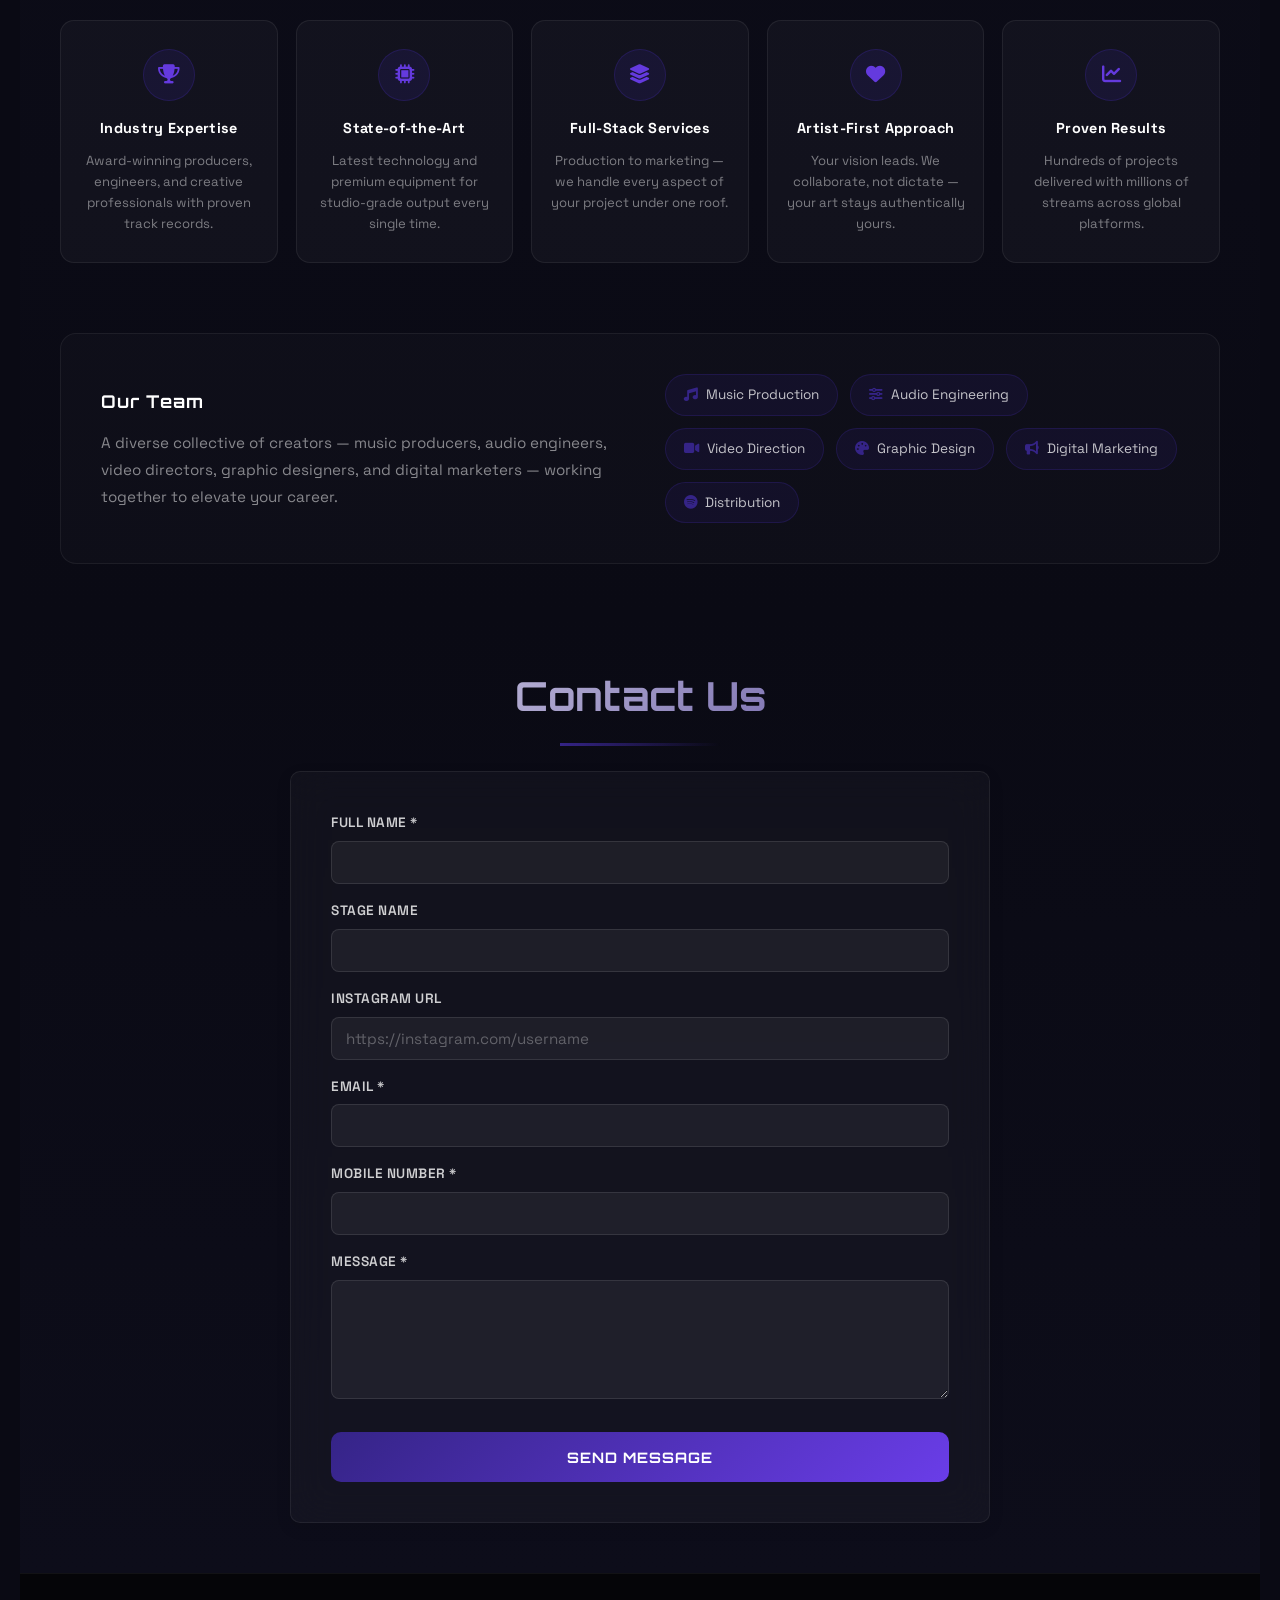
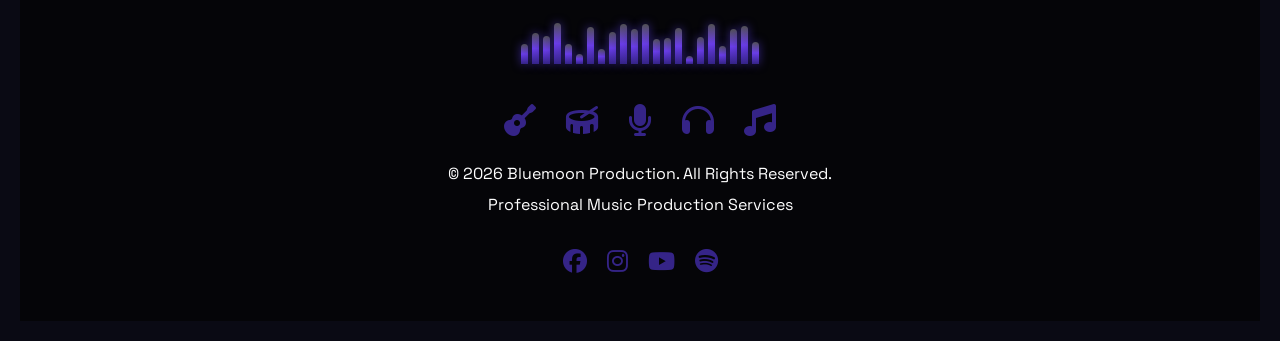
==== commit 9255b6e0: "Testing with updated seo keyworks" ====
--- a/index.html
+++ b/index.html
@@ -2,8 +2,28 @@
 <html lang="en">
 <head>
     <meta charset="UTF-8">
+    <!-- SEO Meta Tags -->
+    <title>Bluemoon Production | Music Production, Mixing, Mastering & Artist Marketing</title>
+    <meta name="description" content="Bluemoon Production offers A-Z music services for artists. From professional music production, mixing, and mastering to video editing, Spotify promotion, and marketing for hip-hop, DHH, and all genres. Build your legacy with us.">
+    <meta name="keywords" content="music production, mixing, mastering, music marketing, hip hop, DHH, desi hip hop, record label, artist services, music video production, reel editing, cover art, audio visualizer, Spotify promotion, YouTube promotion, music distribution, MTV Hustle, underground artists, singers, rappers, Indore">
+    <meta name="author" content="Bluemoon Production">
+    <meta name="robots" content="index, follow">
+
+    <!-- Open Graph / Facebook -->
+    <meta property="og:type" content="website">
+    <meta property="og:url" content="https://bm-producrion.vercel.app/">
+    <meta property="og:title" content="Bluemoon Production | Music Production, Mixing, Mastering & Artist Marketing">
+    <meta property="og:description" content="A-Z music services for artists: production, mixing, mastering, video editing, and marketing. We specialize in helping hip-hop & DHH artists grow.">
+    <meta property="og:image" content="https://images.unsplash.com/photo-1598488035139-bdbb2231ce04?w=1200">
+
+    <!-- Twitter -->
+    <meta property="twitter:card" content="summary_large_image">
+    <meta property="twitter:url" content="https://bm-producrion.vercel.app/">
+    <meta property="twitter:title" content="Bluemoon Production | Music Production, Mixing, Mastering & Artist Marketing">
+    <meta property="twitter:description" content="A-Z music services for artists: production, mixing, mastering, video editing, and marketing. We specialize in helping hip-hop & DHH artists grow.">
+    <meta property="twitter:image" content="https://images.unsplash.com/photo-1598488035139-bdbb2231ce04?w=1200">
+
     <meta name="viewport" content="width=device-width, initial-scale=1.0">
-    <title>Bluemoon Production - Music Production Company</title>
     <link rel="icon" type="image/png" href="images/bm_favicon.png">
     <link rel="stylesheet" href="css/style.css">
     <link rel="stylesheet" href="css/navbar.css">
--- a/css/invoice.css
+++ b/css/invoice.css
@@ -79,26 +79,35 @@
     display: inline-flex;
     align-items: center;
     gap: 8px;
-    background: rgba(255,255,255,0.06);
-    color: rgba(255,255,255,0.85);
-    border: 1px solid rgba(255,255,255,0.12);
-    padding: 10px 22px;
+    padding: 12px 22px;
+    background: linear-gradient(135deg, var(--highlight-color), #6a3de8);
+    color: white;
+    border: none;
     border-radius: 8px;
     cursor: pointer;
     font-size: 0.9rem;
     font-weight: 600;
     font-family: inherit;
     letter-spacing: 0.5px;
-    transition: all 0.3s;
-    backdrop-filter: blur(10px);
+    transition: transform 0.3s ease, box-shadow 0.3s ease;
     text-decoration: none;
-}
-
+    position: relative;
+    overflow: hidden;
+}
+
+.view-invoices-btn::before {
+    content: '';
+    position: absolute;
+    inset: 0;
+    background: rgba(255,255,255,0.15);
+    opacity: 0;
+    transition: opacity 0.3s;
+}
+
+.view-invoices-btn:hover::before { opacity: 1; }
 .view-invoices-btn:hover {
-    background: rgba(53,36,135,0.4);
-    border-color: var(--highlight-color);
-    transform: translateY(-2px);
-    box-shadow: 0 8px 25px rgba(53,36,135,0.3);
+    transform: translateY(-3px);
+    box-shadow: 0 10px 30px rgba(53,36,135,0.5);
 }
 
 /* ---- SHARED PAGE HEADER ---- */
--- a/css/admin.css
+++ b/css/admin.css
@@ -104,8 +104,6 @@
     }
 
     .admin-sidebar-header img.sidebar-favicon {
-        width: 28px;
-        height: 28px;
         border-radius: 6px;
         opacity: 0.85;
         transition: opacity 0.2s;
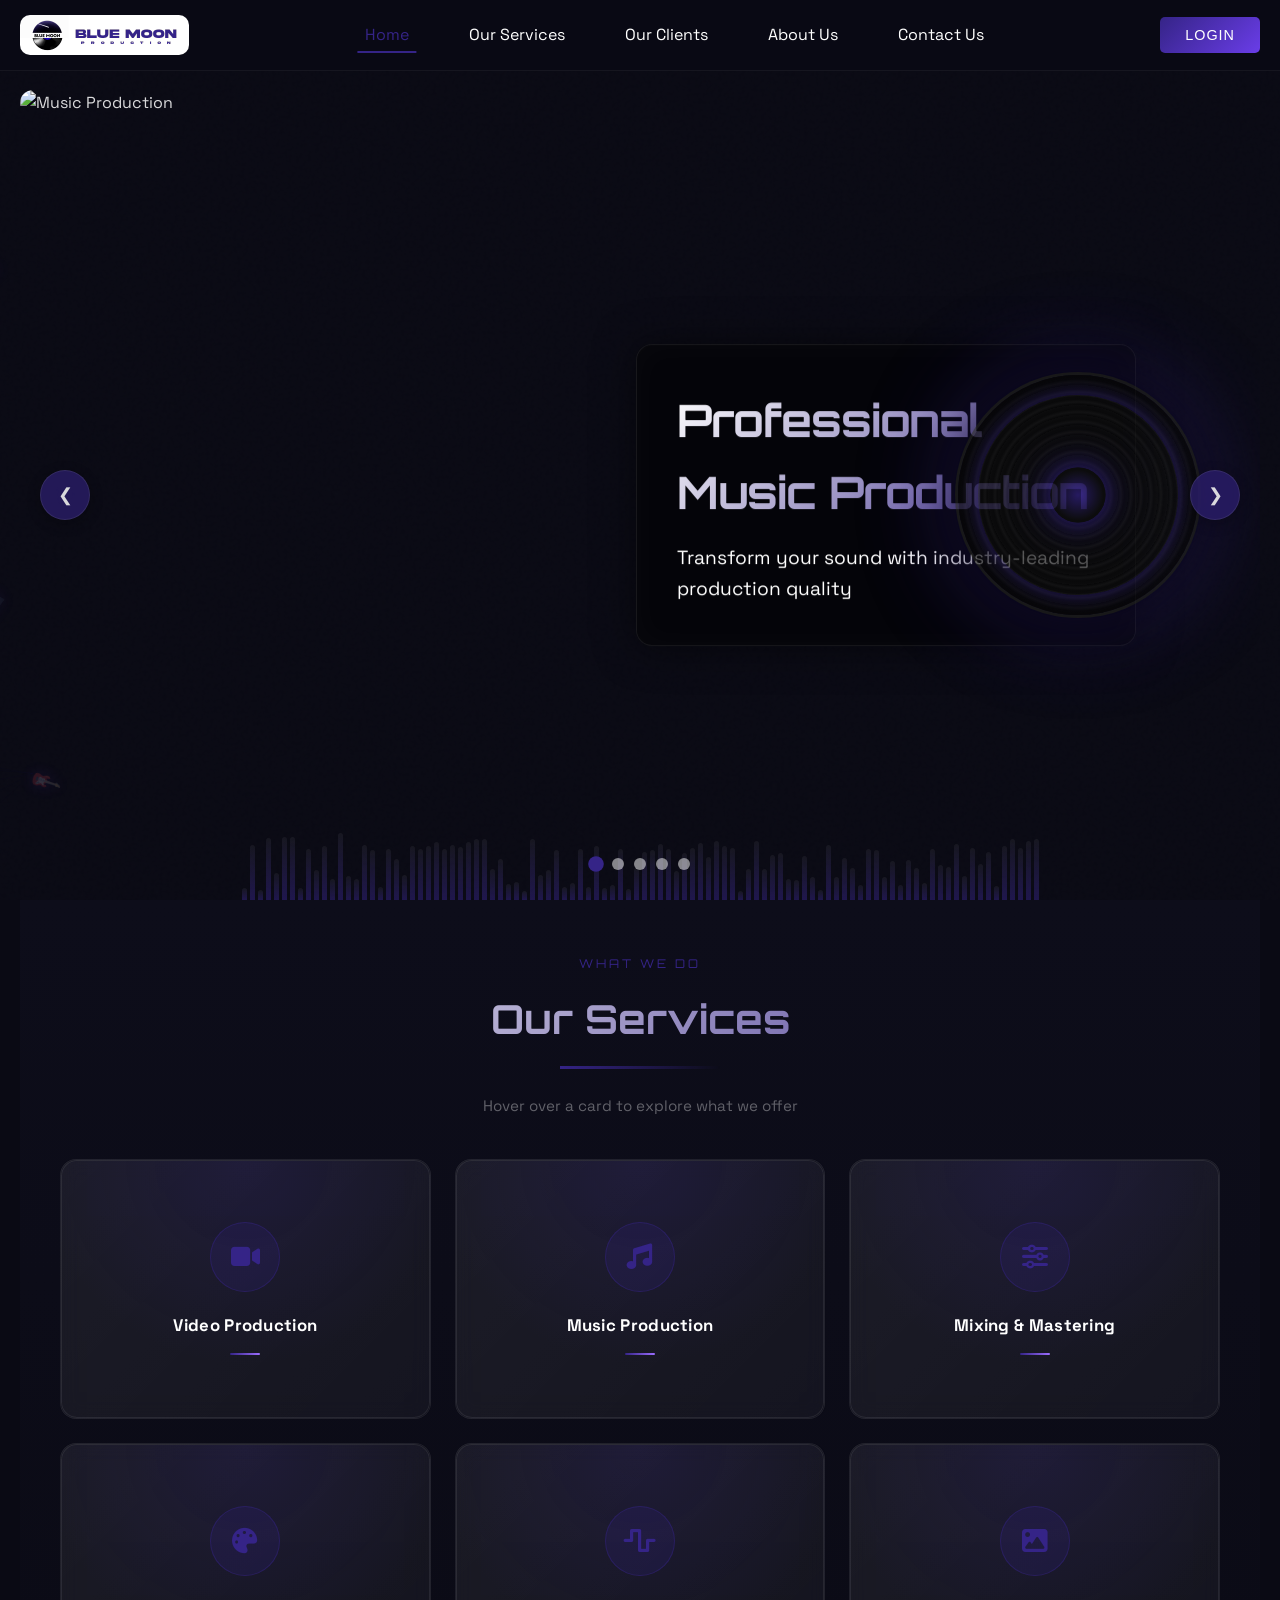
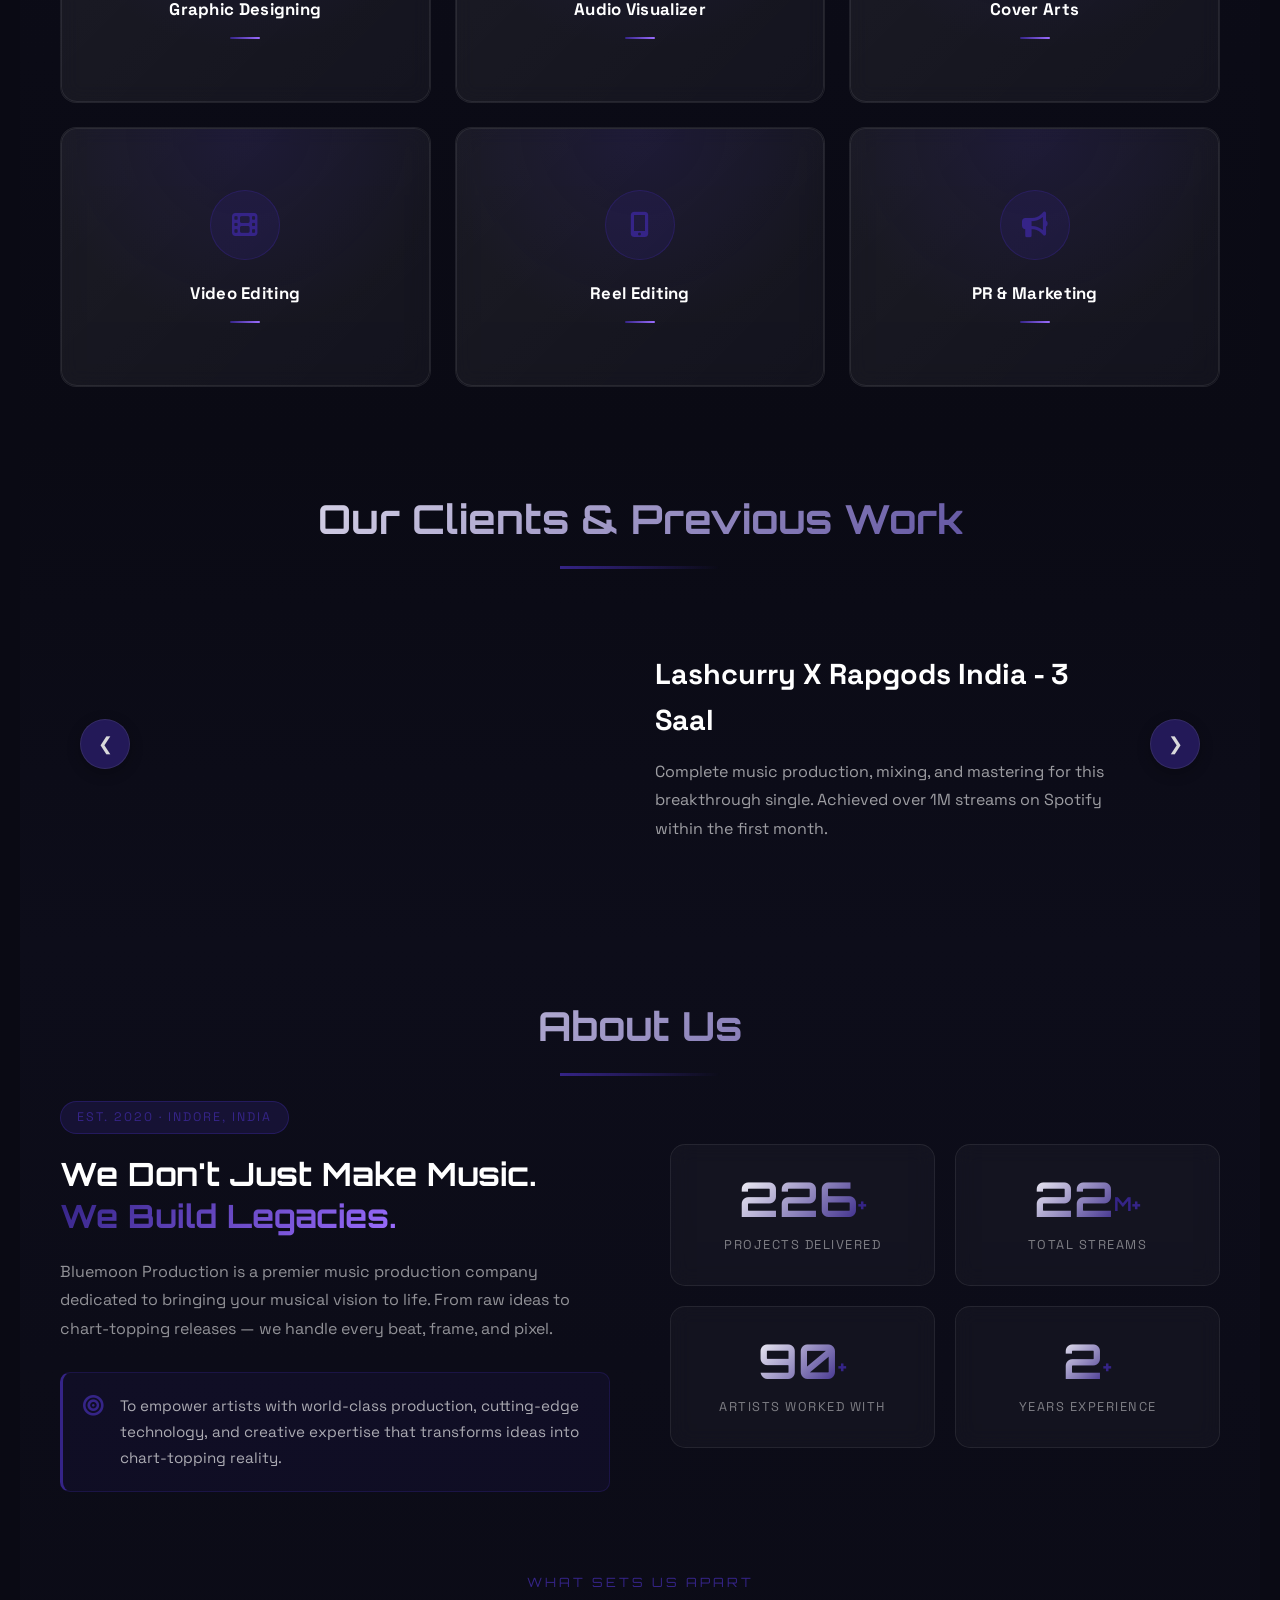
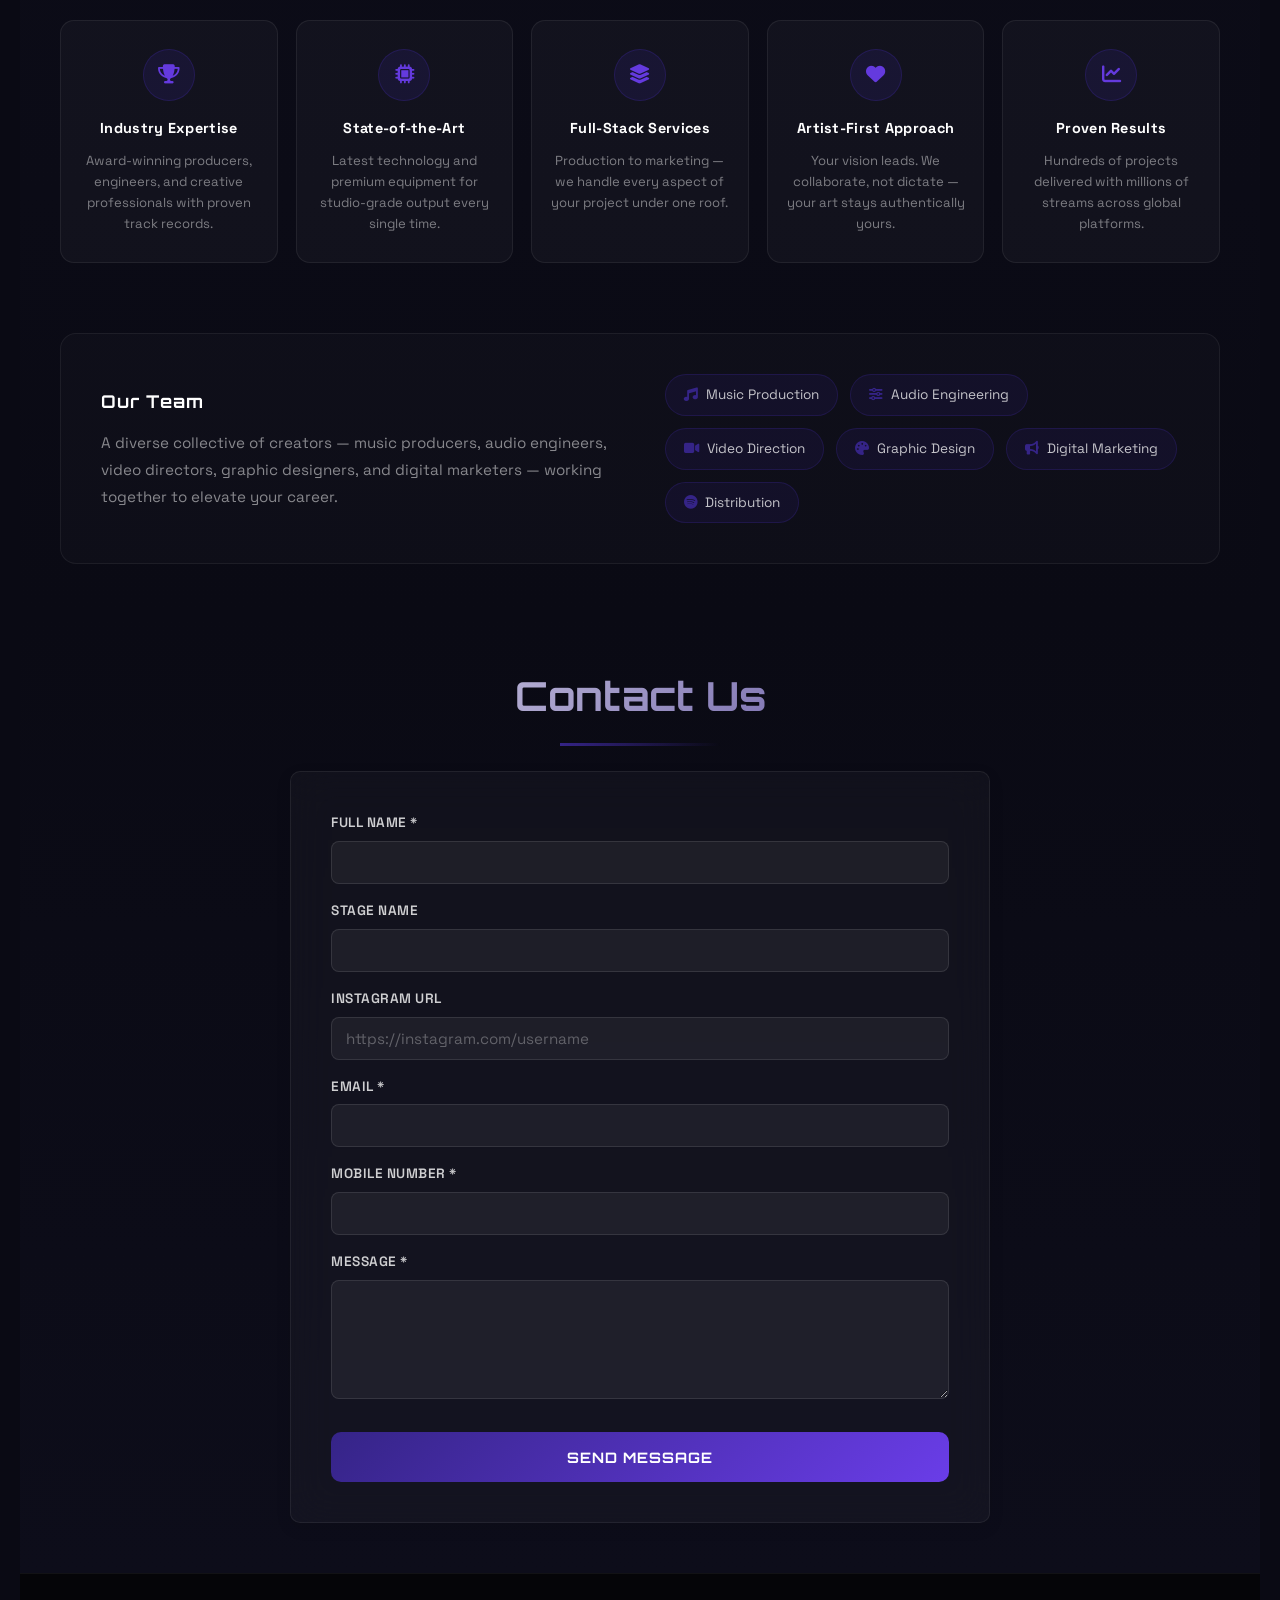
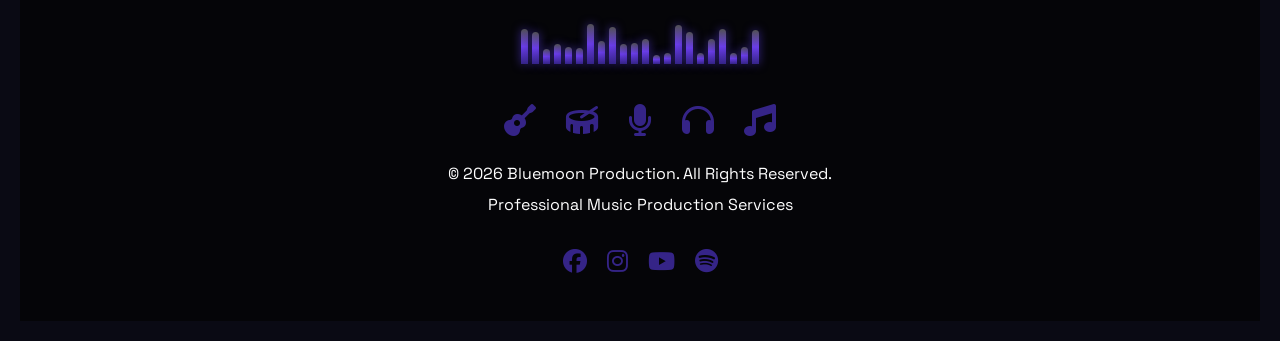
==== commit 9bd566cb: "updated image and locations based seo." ====
--- a/index.html
+++ b/index.html
@@ -5,7 +5,7 @@
     <!-- SEO Meta Tags -->
     <title>Bluemoon Production | Music Production, Mixing, Mastering & Artist Marketing</title>
     <meta name="description" content="Bluemoon Production offers A-Z music services for artists. From professional music production, mixing, and mastering to video editing, Spotify promotion, and marketing for hip-hop, DHH, and all genres. Build your legacy with us.">
-    <meta name="keywords" content="music production, mixing, mastering, music marketing, hip hop, DHH, desi hip hop, record label, artist services, music video production, reel editing, cover art, audio visualizer, Spotify promotion, YouTube promotion, music distribution, MTV Hustle, underground artists, singers, rappers, Indore">
+    <meta name="keywords" content="music production, mixing, mastering, music marketing, hip hop, DHH, desi hip hop, record label, artist services, music video production, reel editing, cover art, audio visualizer, Spotify promotion, YouTube promotion, music distribution, MTV Hustle, underground artists, singers, rappers, Indore, Ahamdabad, Mumbai, Delhi, Noida, Kolkata, Betul, Bhopal, Jhanshi, Uttarakhan, Uttarpradesh, Madhyapradesh">
     <meta name="author" content="Bluemoon Production">
     <meta name="robots" content="index, follow">
 
@@ -14,14 +14,14 @@
     <meta property="og:url" content="https://bm-producrion.vercel.app/">
     <meta property="og:title" content="Bluemoon Production | Music Production, Mixing, Mastering & Artist Marketing">
     <meta property="og:description" content="A-Z music services for artists: production, mixing, mastering, video editing, and marketing. We specialize in helping hip-hop & DHH artists grow.">
-    <meta property="og:image" content="https://images.unsplash.com/photo-1598488035139-bdbb2231ce04?w=1200">
+    <meta property="og:image" content="https://bm-producrion.vercel.app/images/bm_favicon.png">
 
     <!-- Twitter -->
     <meta property="twitter:card" content="summary_large_image">
     <meta property="twitter:url" content="https://bm-producrion.vercel.app/">
     <meta property="twitter:title" content="Bluemoon Production | Music Production, Mixing, Mastering & Artist Marketing">
     <meta property="twitter:description" content="A-Z music services for artists: production, mixing, mastering, video editing, and marketing. We specialize in helping hip-hop & DHH artists grow.">
-    <meta property="twitter:image" content="https://images.unsplash.com/photo-1598488035139-bdbb2231ce04?w=1200">
+    <meta property="twitter:image" content="https://bm-producrion.vercel.app/images/bm_favicon.png">
 
     <meta name="viewport" content="width=device-width, initial-scale=1.0">
     <link rel="icon" type="image/png" href="images/bm_favicon.png">
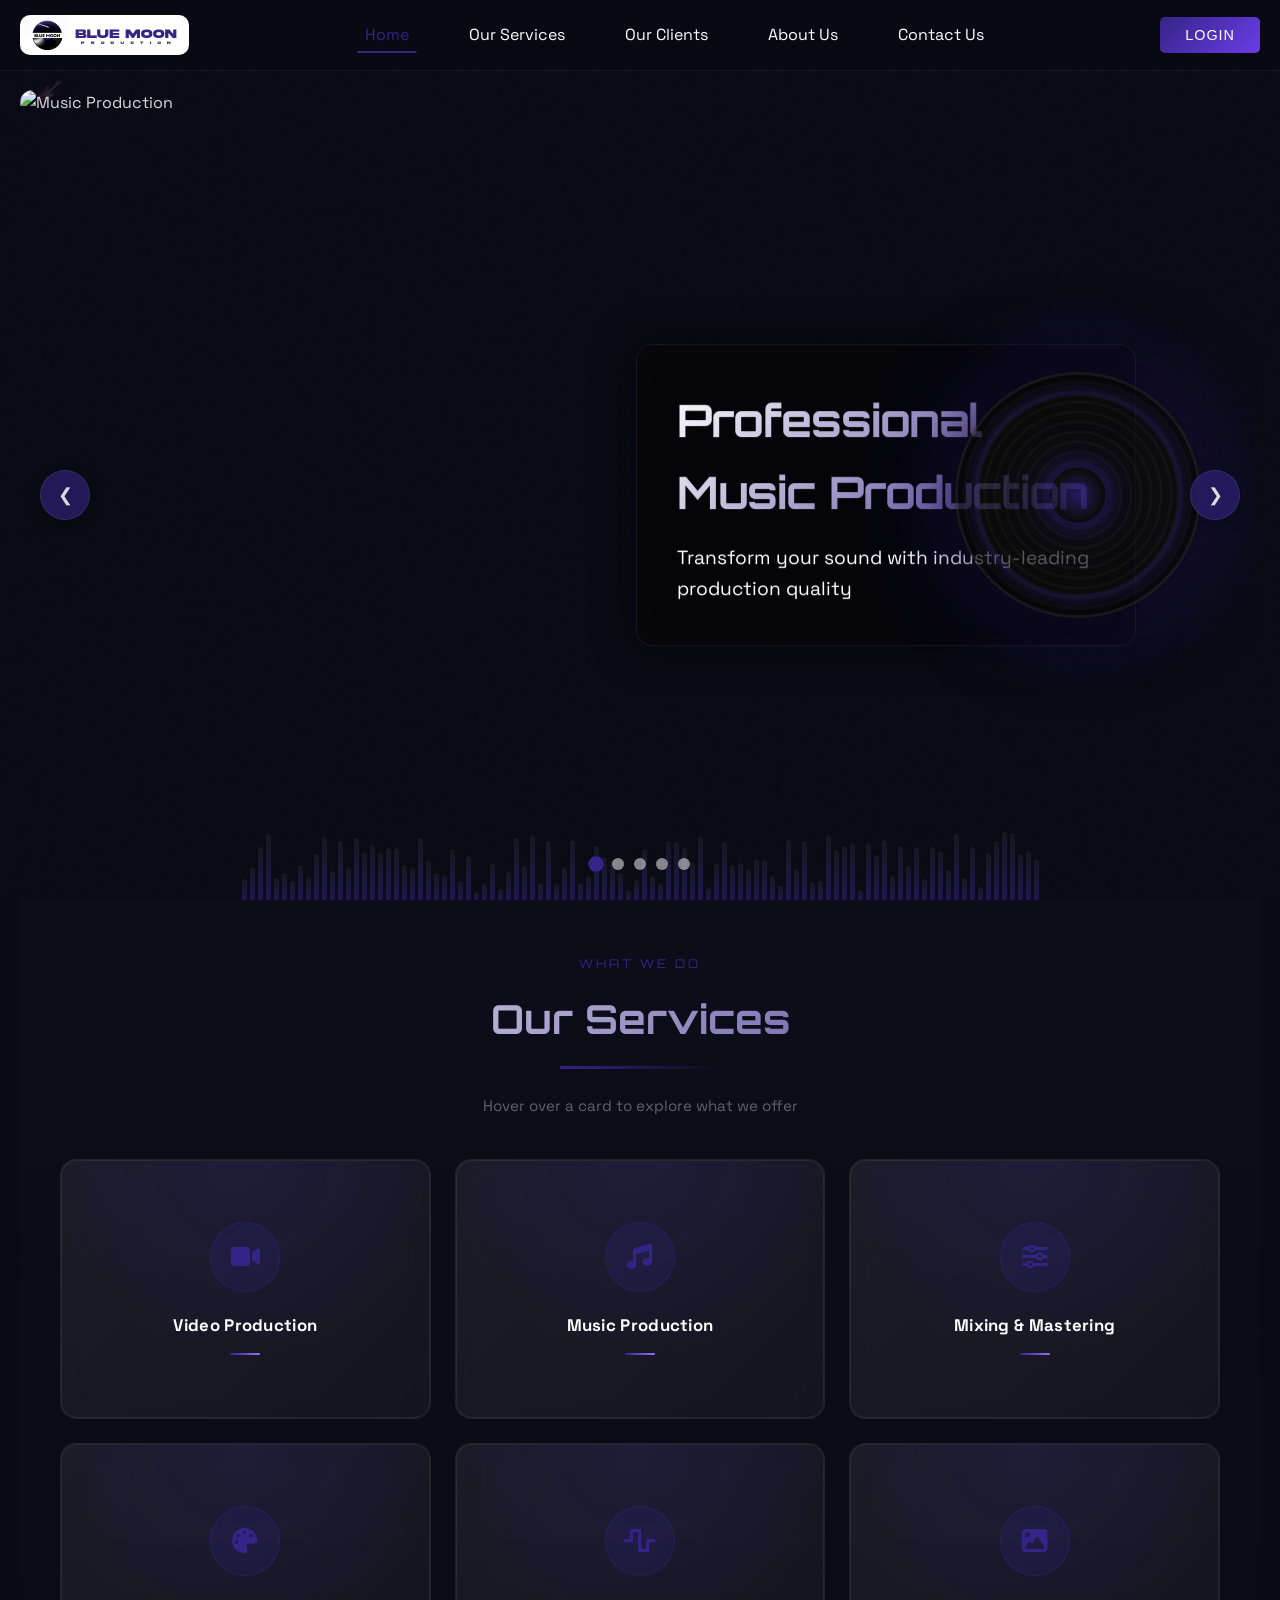
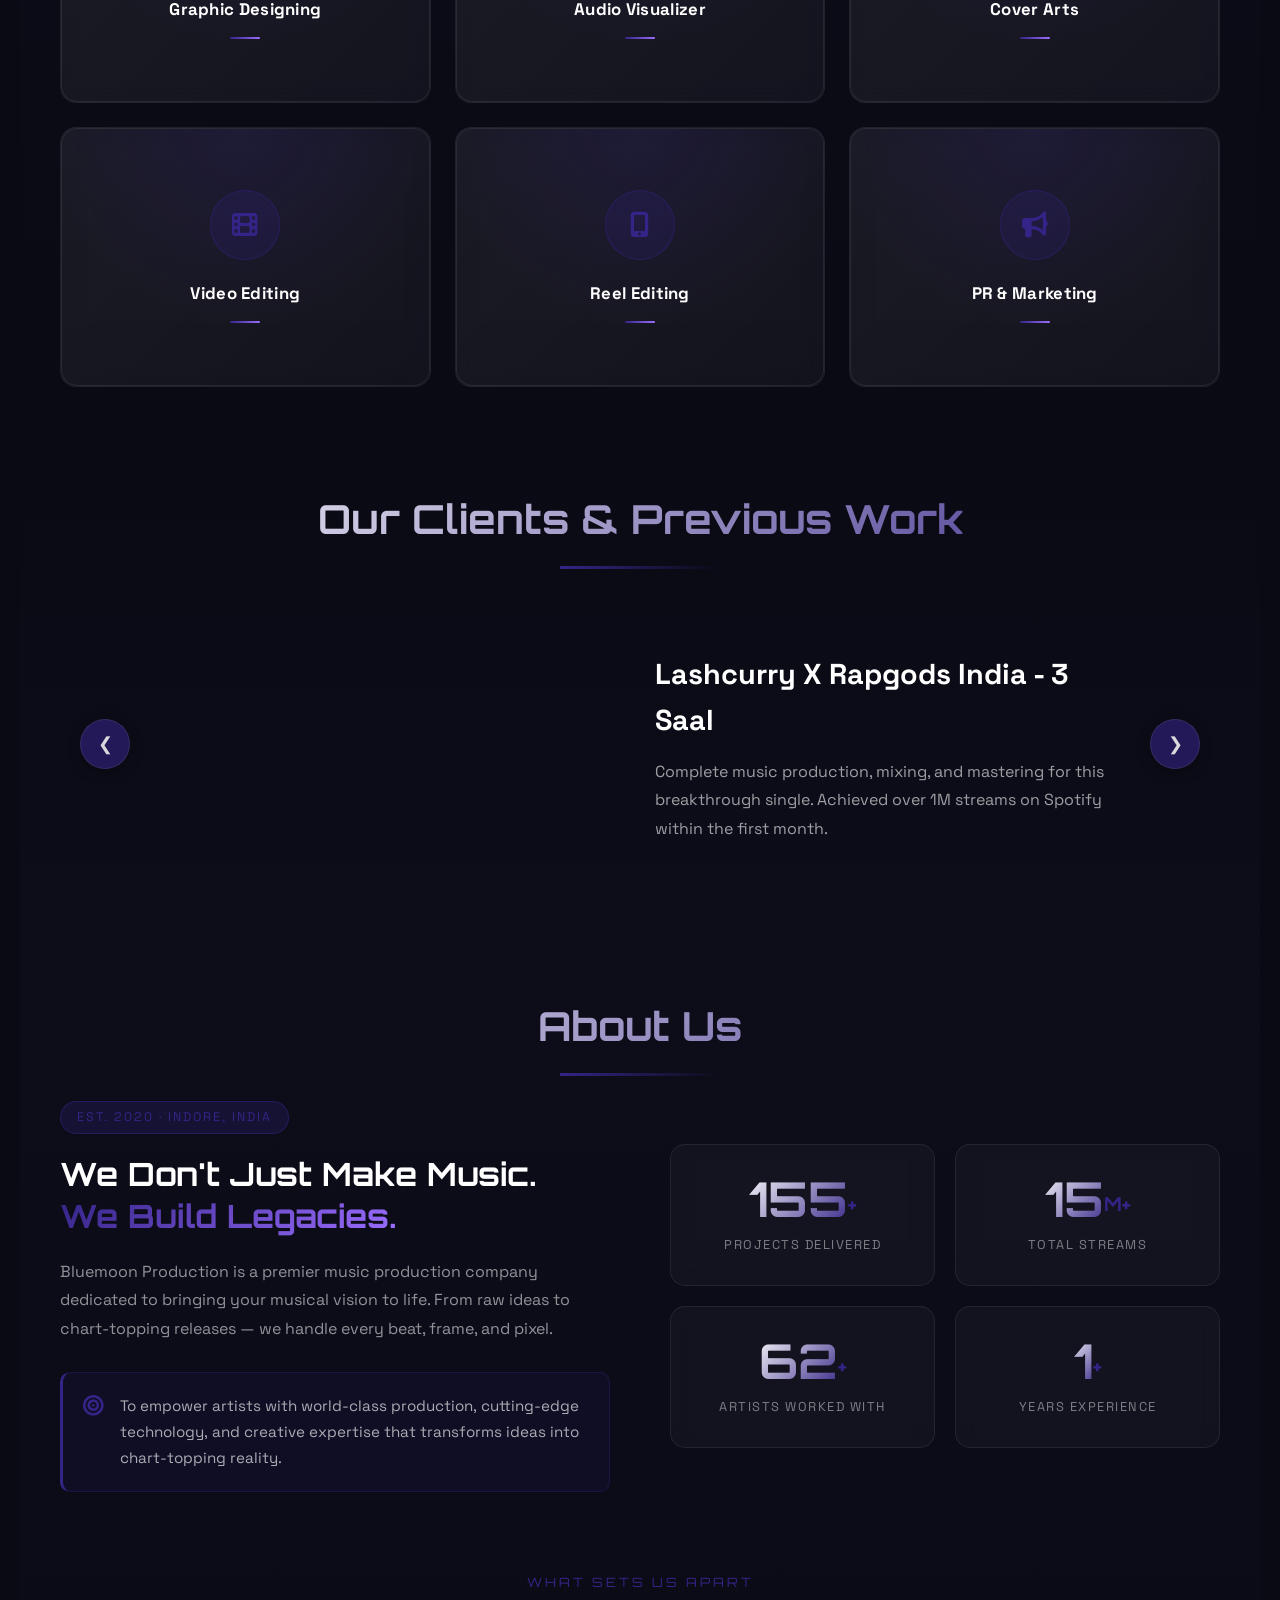
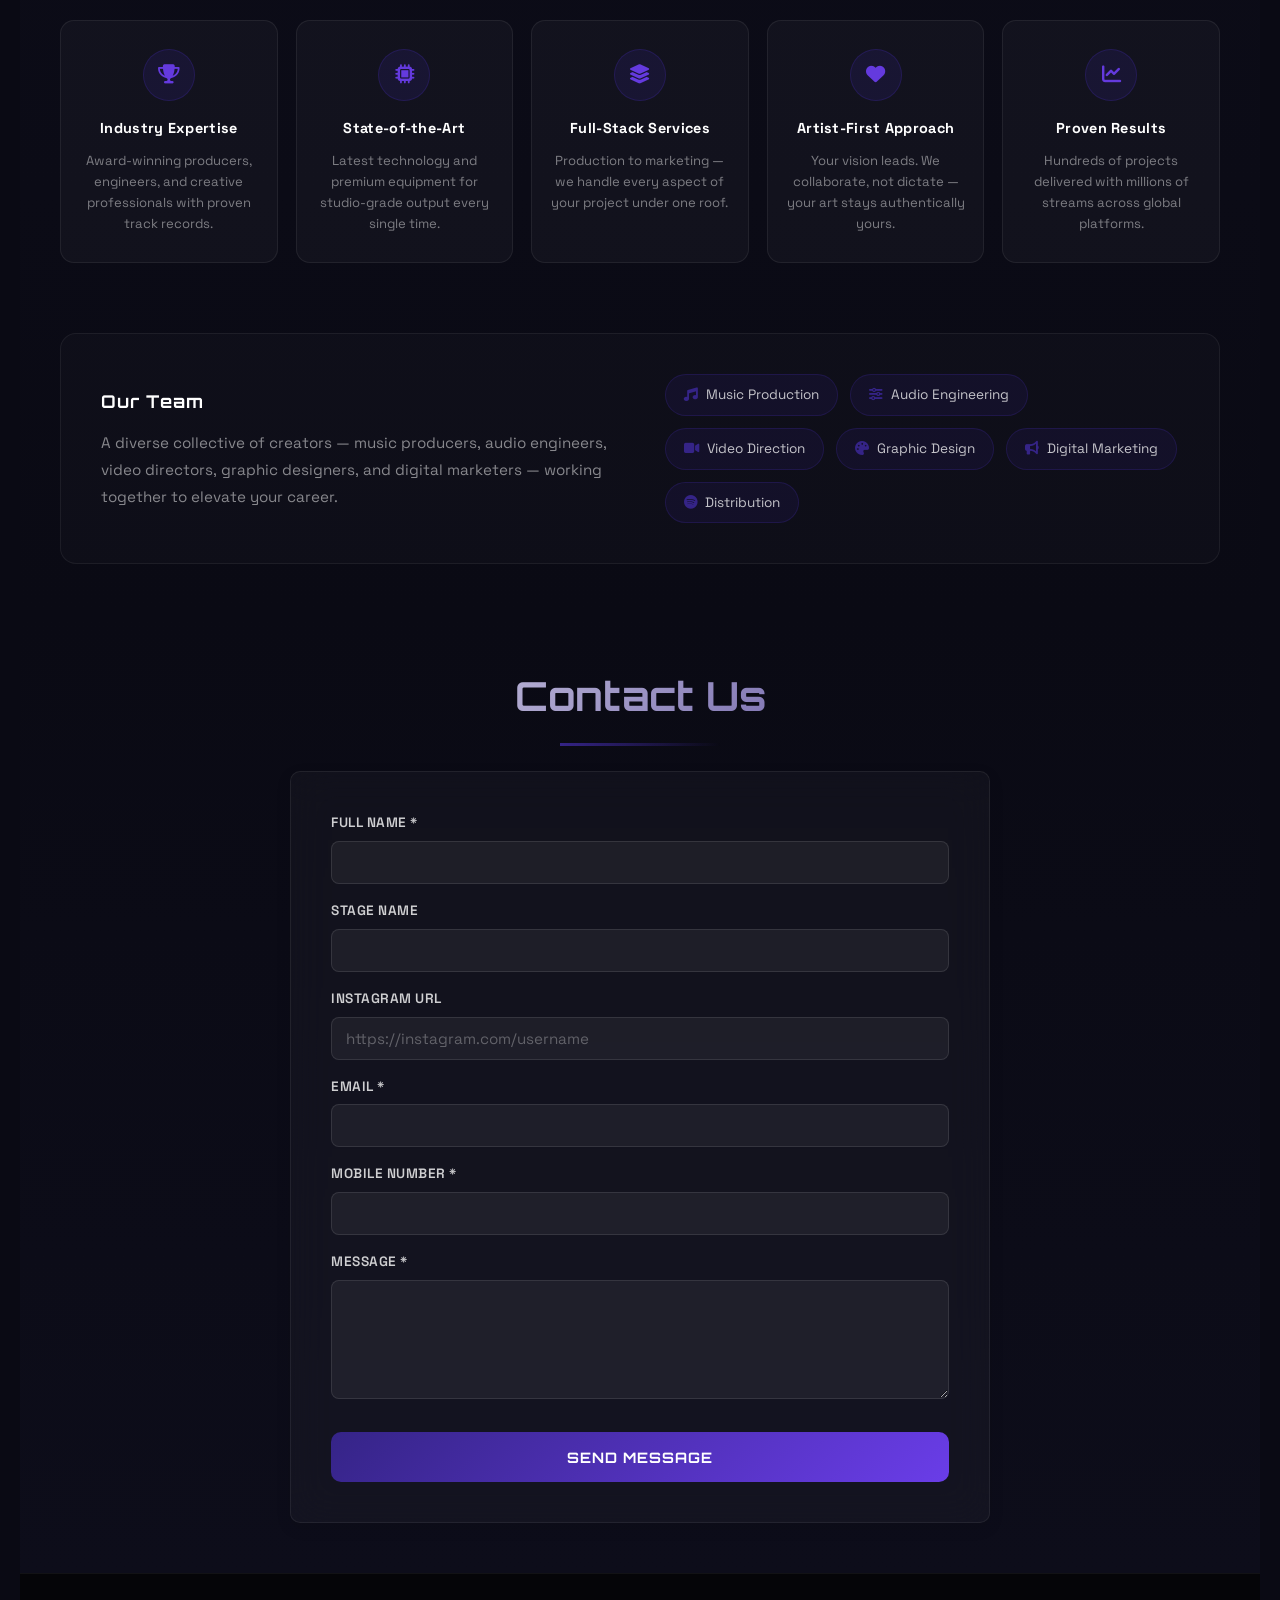
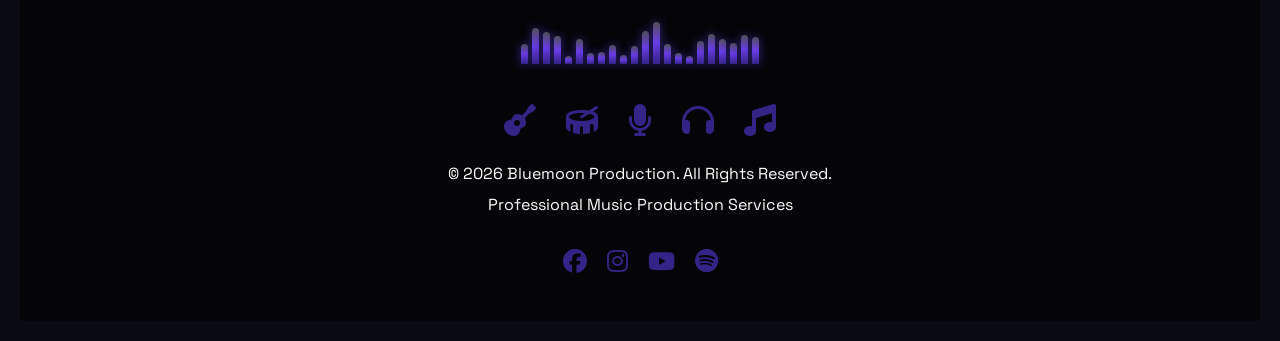
==== commit 32e8471e: "Implemented new feature for send first email" ====
--- a/index.html
+++ b/index.html
@@ -59,6 +59,12 @@
                     <span class="text">View Invoices</span>
                 </a>
             </li>
+            <li class="admin-menu-item">
+                <a href="admin-manue/first-email.html">
+                    <i class="fas fa-envelope-open-text icon"></i>
+                    <span class="text">First Email</span>
+                </a>
+            </li>
         </ul>
     </nav>
     <!-- Navigation Bar -->
